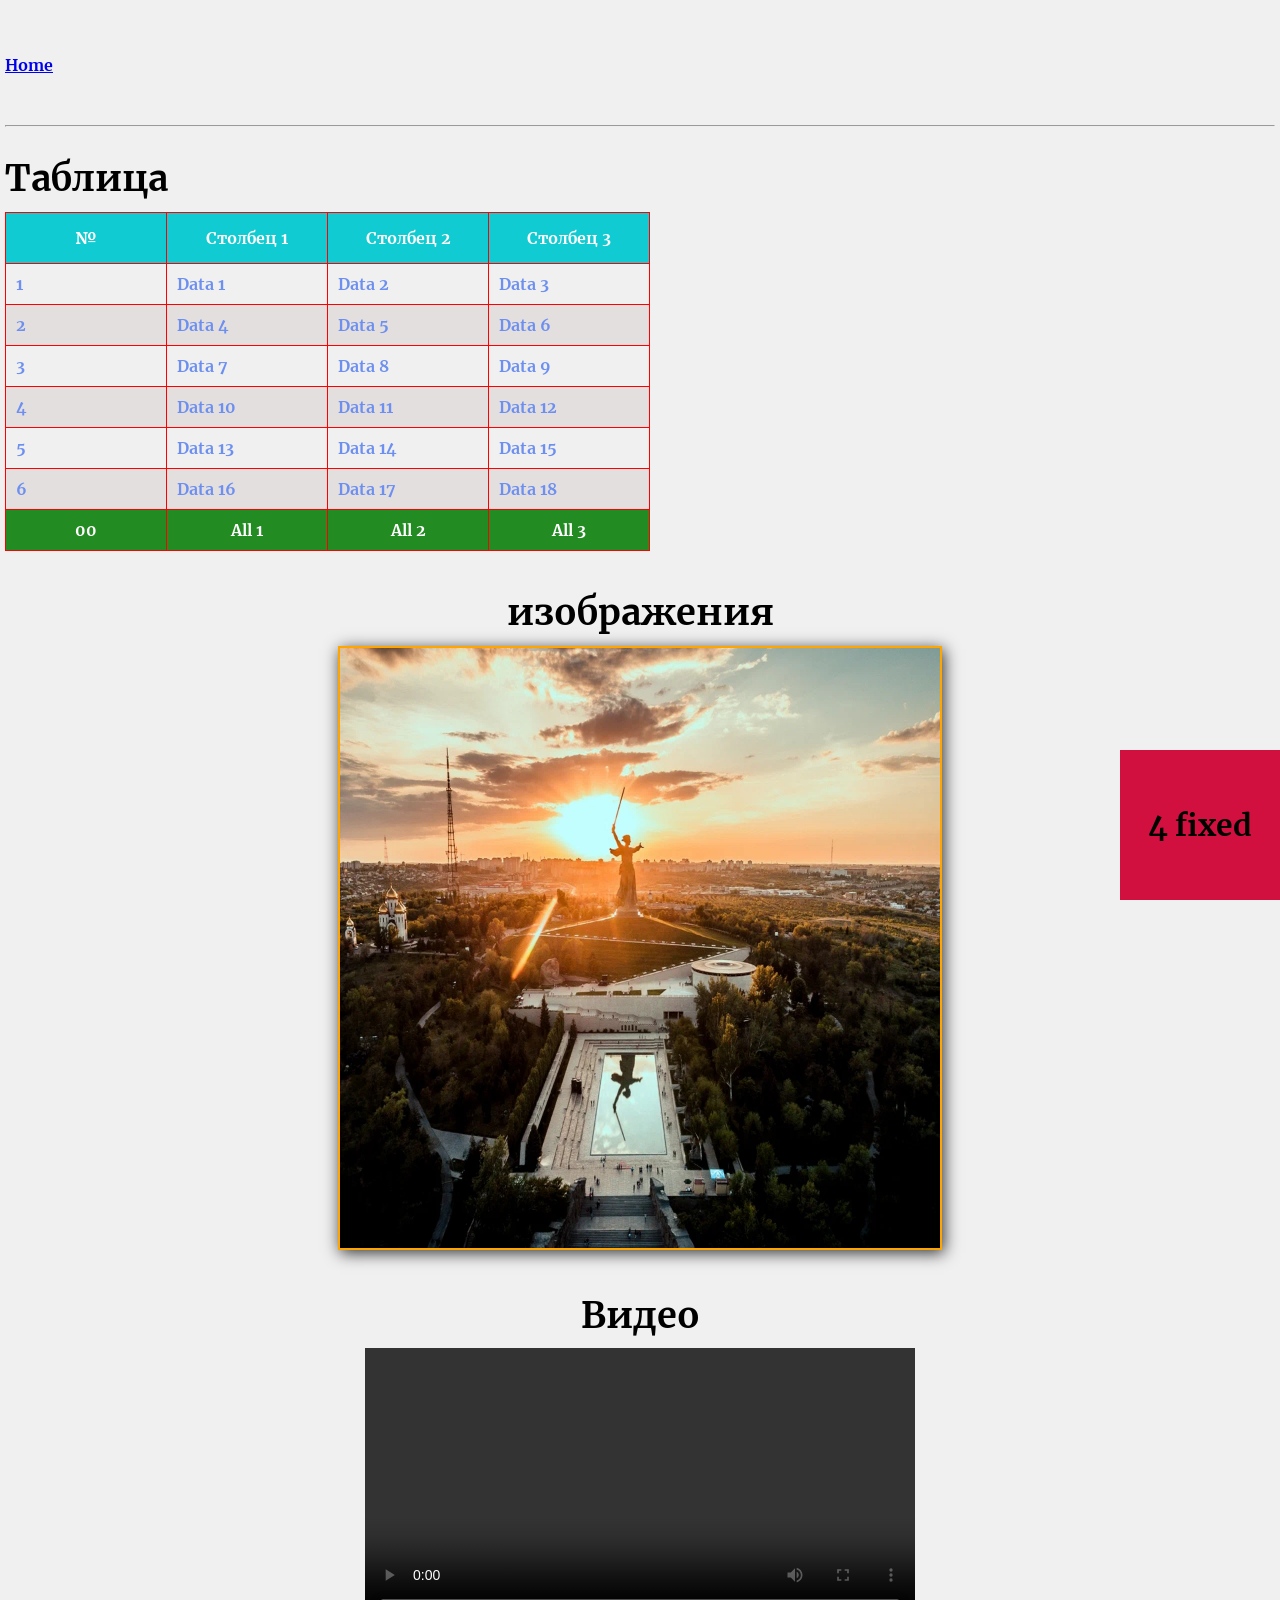
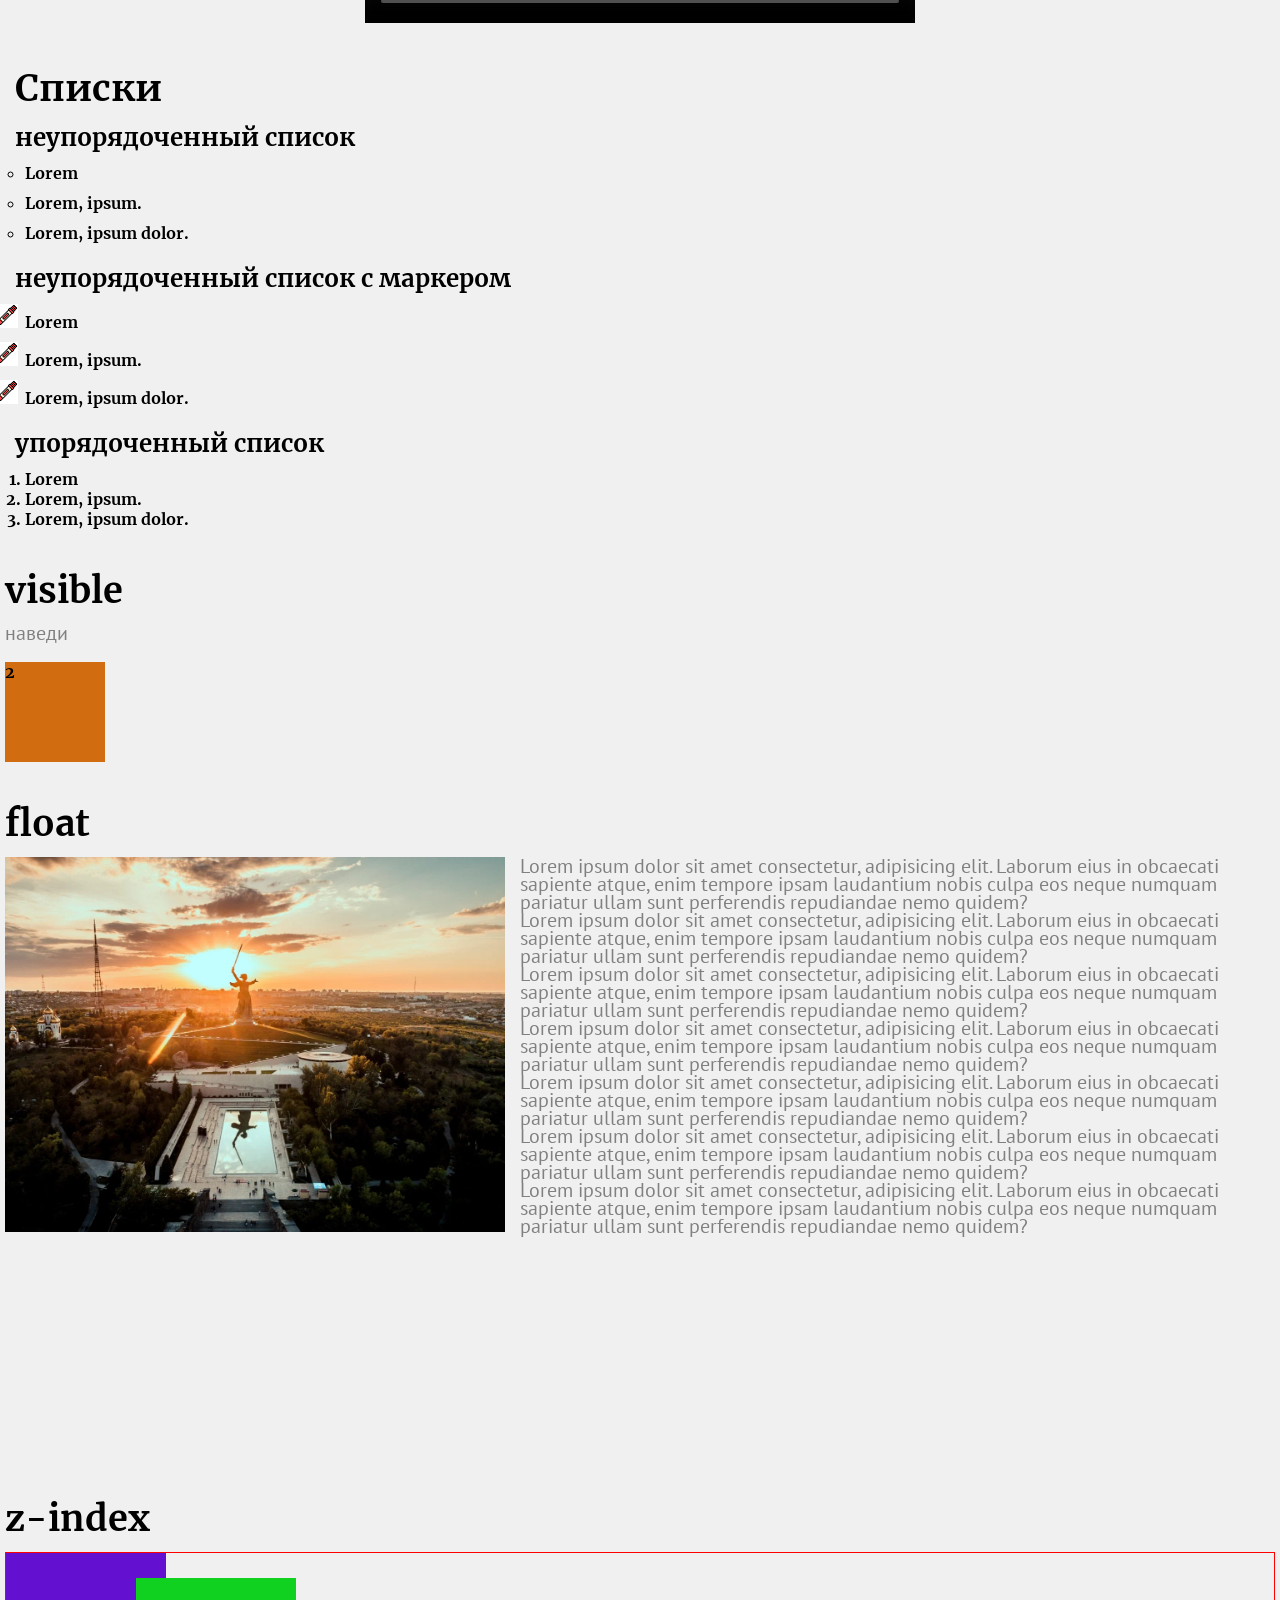
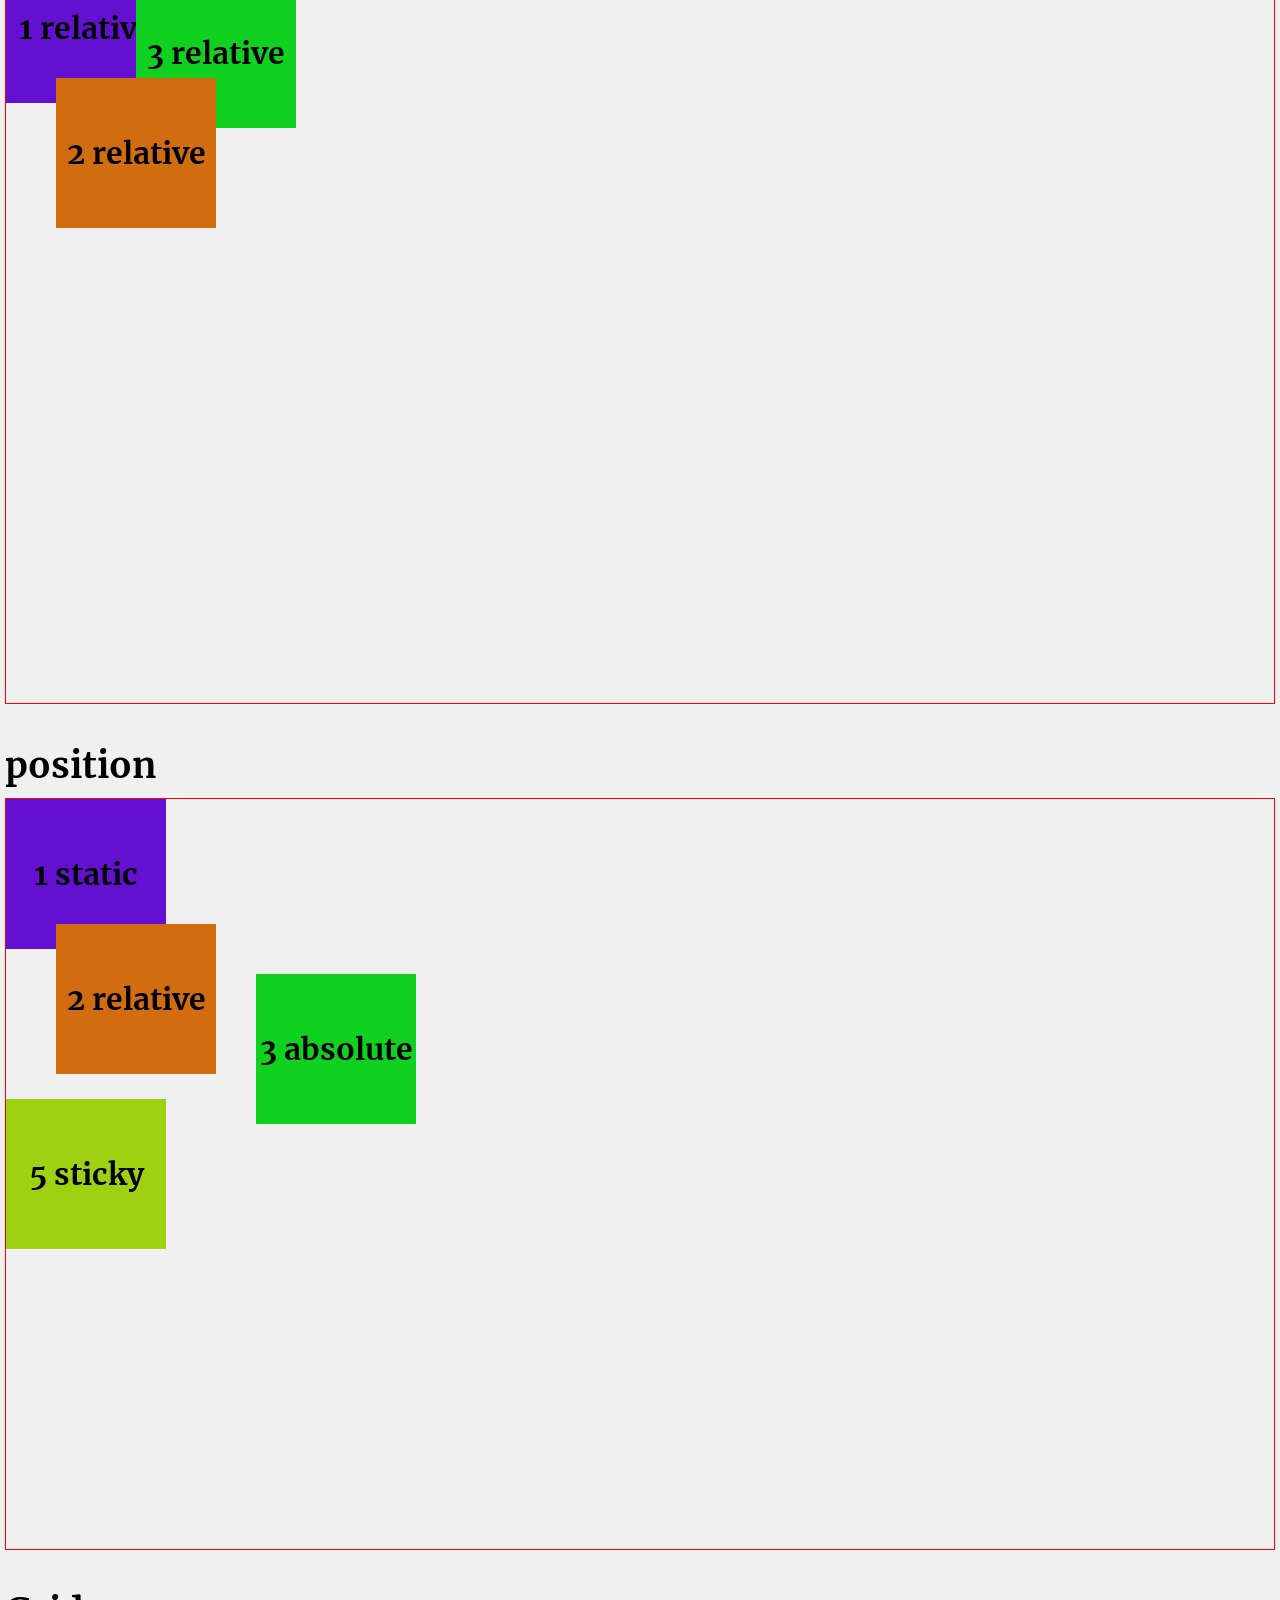
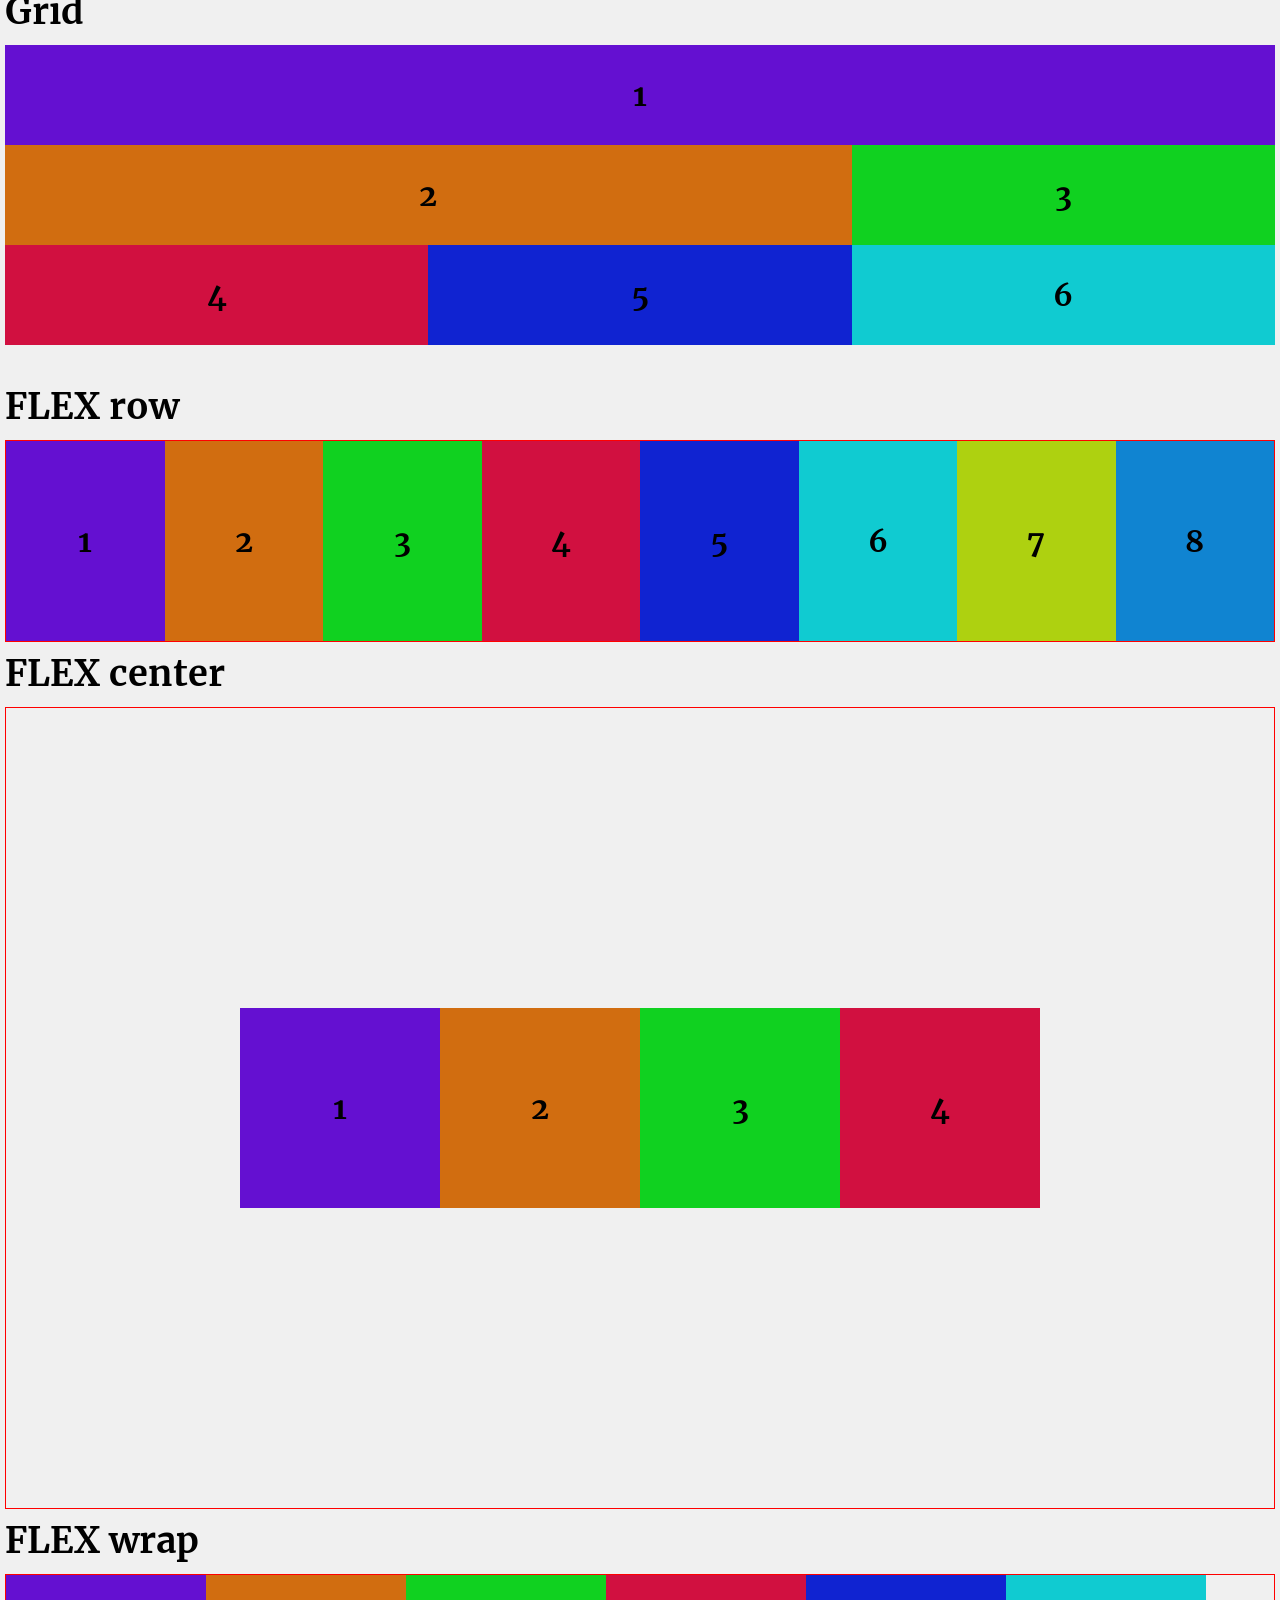
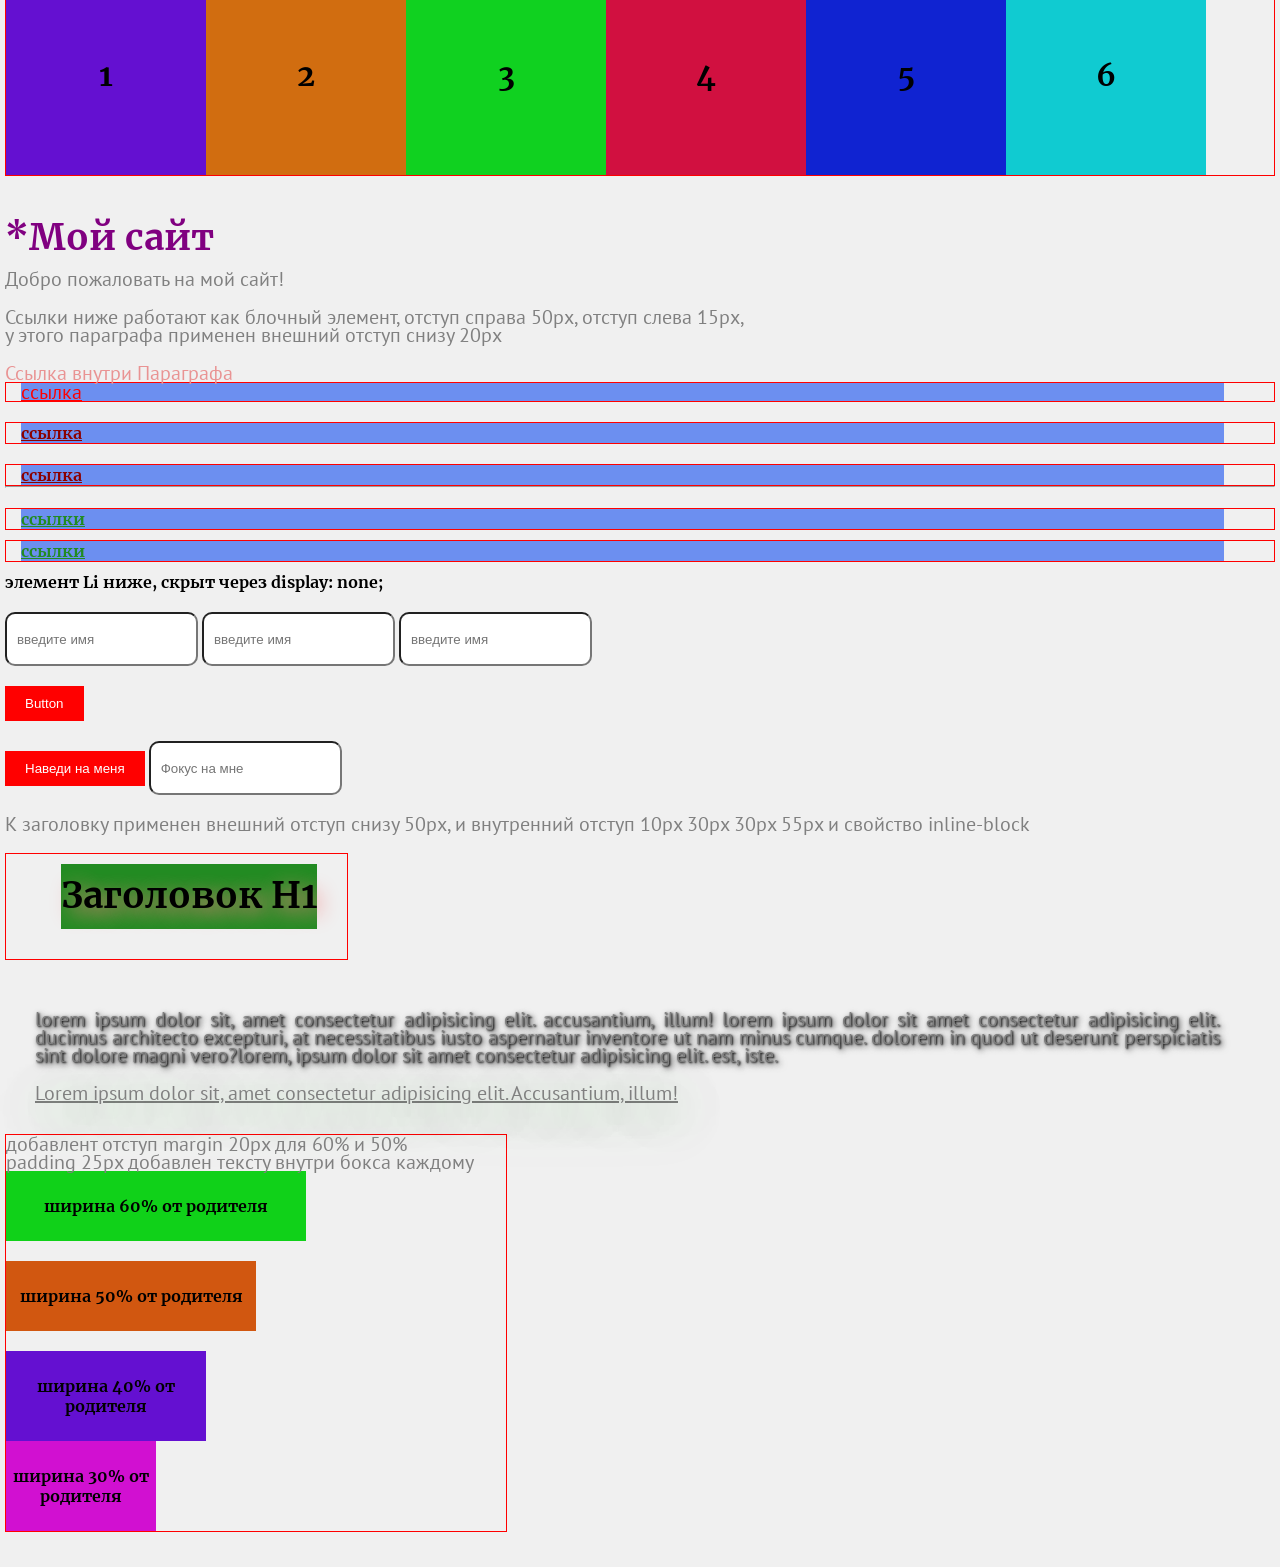
==== css.html @ 650fd2a6 "lesson30" ====
<!DOCTYPE html>
<html lang="en">

    <head>
        <meta charset="UTF-8">
        <meta name="viewport" content="width=device-width, initial-scale=1.0">
        <link rel="stylesheet" href="/css/style.css">
        <title>Document</title>
        <style>
            @font-face {
                font-family: 'Merriweather';
                src: url("./font/Merriweather-Bold.woff2") format("woff2");
                font-weight: 700;
                font-style: normal;
            }

            @font-face {
                font-family: 'PTSans';
                src: url("./font/PTSans-Regular.woff2") format("woff2");
                font-weight: 400;
                font-style: normal;
            }
        </style>
    </head>

    <body>
        <div class="container">
            <header class="header">
                <div class="container">

                    <nav class="nav">
                        <ul class="nav__list">
                            <li class="nav__item">
                                <a href="index.html" class="nav__link">Home</a>
                            </li>
                        </ul>
                    </nav>
                </div>
            </header>
            <hr>
        </div>

        <main class="main">
            <div class="container">
                <section class="tables">
                    <h1 class="title">Таблица</h1>

                    <table>
                        <thead>
                            <tr>
                                <th>№</th>
                                <th>Столбец 1</th>
                                <th>Столбец 2</th>
                                <th>Столбец 3</th>
                            </tr>
                        </thead>
                        <tbody>
                            <tr>
                                <td>1</td>
                                <td>Data 1</td>
                                <td>Data 2</td>
                                <td>Data 3</td>
                            </tr>
                            <tr>
                                <td>2</td>
                                <td>Data 4</td>
                                <td>Data 5</td>
                                <td>Data 6</td>
                            </tr>
                            <tr>
                                <td>3</td>
                                <td>Data 7</td>
                                <td>Data 8</td>
                                <td>Data 9</td>
                            </tr>
                            <tr>
                                <td>4</td>
                                <td>Data 10</td>
                                <td>Data 11</td>
                                <td>Data 12</td>
                            </tr>
                            <tr>
                                <td>5</td>
                                <td>Data 13</td>
                                <td>Data 14</td>
                                <td>Data 15</td>
                            </tr>
                            <tr>
                                <td>6</td>
                                <td>Data 16</td>
                                <td>Data 17</td>
                                <td>Data 18</td>
                            </tr>
                        </tbody>
                        <tfoot>
                            <td>00</td>
                            <td>All 1</td>
                            <td>All 2</td>
                            <td>All 3</td>
                        </tfoot>
                    </table>
                </section>
                <section class="images">
                    <h1 class="title">изображения</h1>
                    <img width="600" height="600" src="./img/img.webp" alt="">
                </section>
                <section class="videos">
                    <h1 class="title">Видео</h1>
                    <video width="550" src="./video/video.mp4" controls></video>
                </section>
                <section class="list">
                    <h1 class="title">Списки</h1>
                    <h2>неупорядоченный список</h2>
                    <ul class="list mb20">
                        <li class="list__item">Lorem</li>
                        <li class="list__item">Lorem, ipsum.</li>
                        <li class="list__item">Lorem, ipsum dolor.</li>
                    </ul>
                    <h2>неупорядоченный список с маркером</h2>
                    <ul class="list list__img mb20">
                        <li class="list__item">Lorem</li>
                        <li class="list__item">Lorem, ipsum.</li>
                        <li class="list__item">Lorem, ipsum dolor.</li>
                    </ul>
                    <h2>упорядоченный список</h2>
                    <ol class="list-num">
                        <li class="list-num__item">Lorem</li>
                        <li class="list-num__item">Lorem, ipsum.</li>
                        <li class="list-num__item">Lorem, ipsum dolor.</li>
                    </ol>
                </section>
                <section class="disp">
                    <h1 class="title">visible</h1>
                    <div class="display">
                        <div class="display__hov">
                            <p class="display__p mb20">наведи</p>
                            <div class="display-box display-box1">1</div>
                            <div class="display-box display-box2">2</div>
                            <div class="display-box display-box3">3</div>
                        </div>
                    </div>
                </section>
                <section class="float">
                    <h1 class="title">float</h1>
                    <div class="poem">
                        <img class="poem__img" width="500" src="./img/img.webp" alt="">
                        <p class="poem__text1">Lorem ipsum dolor sit amet consectetur, adipisicing elit. Laborum eius in
                            obcaecati sapiente atque, enim tempore ipsam laudantium nobis culpa eos neque numquam
                            pariatur ullam sunt perferendis repudiandae nemo quidem?</p>
                        <p class="poem__text1">Lorem ipsum dolor sit amet consectetur, adipisicing elit. Laborum eius in
                            obcaecati sapiente atque, enim tempore ipsam laudantium nobis culpa eos neque numquam
                            pariatur ullam sunt perferendis repudiandae nemo quidem?</p>
                        <p class="poem__text1">Lorem ipsum dolor sit amet consectetur, adipisicing elit. Laborum eius in
                            obcaecati sapiente atque, enim tempore ipsam laudantium nobis culpa eos neque numquam
                            pariatur ullam sunt perferendis repudiandae nemo quidem?</p>
                        <p class="poem__text1">Lorem ipsum dolor sit amet consectetur, adipisicing elit. Laborum eius in
                            obcaecati sapiente atque, enim tempore ipsam laudantium nobis culpa eos neque numquam
                            pariatur ullam sunt perferendis repudiandae nemo quidem?</p>
                        <p class="poem__text1">Lorem ipsum dolor sit amet consectetur, adipisicing elit. Laborum eius in
                            obcaecati sapiente atque, enim tempore ipsam laudantium nobis culpa eos neque numquam
                            pariatur ullam sunt perferendis repudiandae nemo quidem?</p>
                        <p class="poem__text1">Lorem ipsum dolor sit amet consectetur, adipisicing elit. Laborum eius in
                            obcaecati sapiente atque, enim tempore ipsam laudantium nobis culpa eos neque numquam
                            pariatur ullam sunt perferendis repudiandae nemo quidem?</p>
                        <p class="poem__text1">Lorem ipsum dolor sit amet consectetur, adipisicing elit. Laborum eius in
                            obcaecati sapiente atque, enim tempore ipsam laudantium nobis culpa eos neque numquam
                            pariatur ullam sunt perferendis repudiandae nemo quidem?</p>
                    </div>
                </section>
                <section class="z-index">
                    <h1 class="title">z-index</h1>
                    <div class="positions">
                        <div class="position-box z-index-box1">1 relative</div>
                        <div class="position-box z-index-box2">2 relative</div>
                        <div class="position-box z-index-box3">3 relative</div>
                    </div>
                </section>
                <section class="position">
                    <h1 class="title">position</h1>
                    <div class="positions">
                        <div class="position-box position-box1">1 static</div>
                        <div class="position-box position-box2">2 relative</div>
                        <div class="position-box position-box3">3 absolute</div>
                        <div class="position-box position-box4">4 fixed</div>
                        <div class="position-box position-box5">5 sticky</div>
                    </div>
                </section>
                <section class="grid">
                    <h1 class="title">Grid</h1>
                    <div class="grid-container">
                        <div class="grid-box grid-box1">1</div>
                        <div class="grid-box grid-box2">2</div>
                        <div class="grid-box grid-box3">3</div>
                        <div class="grid-box grid-box4">4</div>
                        <div class="grid-box grid-box5">5</div>
                        <div class="grid-box grid-box6">6</div>
                    </div>
                </section>
                <section class="flex">
                    <h1 class="title">FLEX row</h1>
                    <div class="flex-boxes flex-row">
                        <div class="flex-box flex-box1">1</div>
                        <div class="flex-box flex-box2">2</div>
                        <div class="flex-box flex-box3">3</div>
                        <div class="flex-box flex-box4">4</div>
                        <div class="flex-box flex-box5">5</div>
                        <div class="flex-box flex-box6">6</div>
                        <div class="flex-box flex-box7">7</div>
                        <div class="flex-box flex-box8">8</div>
                    </div>
                    <h1 class="title">FLEX center</h1>
                    <div class="flex-boxes flex-center">
                        <div class="flex-box flex-box1">1</div>
                        <div class="flex-box flex-box2">2</div>
                        <div class="flex-box flex-box3">3</div>
                        <div class="flex-box flex-box4">4</div>
                    </div>
                    <h1 class="title">FLEX wrap</h1>
                    <div class="flex-boxes flex-wrap">
                        <div class="flex-box flex-box1">1</div>
                        <div class="flex-box flex-box2">2</div>
                        <div class="flex-box flex-box3">3</div>
                        <div class="flex-box flex-box4">4</div>
                        <div class="flex-box flex-box5">5</div>
                        <div class="flex-box flex-box6">6</div>
                    </div>
                </section>
                <section class="lesson-css mb20">
                    <h1 id="title">Мой сайт</h1>
                    <p class="mb20">Добро пожаловать на мой сайт!</p>
                    <p class="mb20">Ссылки ниже работают как блочный элемент, отступ справа 50px, отступ слева 15px,
                        <br>у этого параграфа применен внешний отступ снизу 20px
                    </p>
                    <p id="graf" class="paragraf mb20">Ссылка внутри Параграфа <a href="#"
                            class="lesson-css__link">ссылка</a></p>
                    <a href="#" class="lesson-css__link">ссылка</a><br>
                    <a href="#" class="lesson-css__link">ссылка</a>
                    <hr>
                    <ul class="lesson-css__list mb20">
                        <li class="lesson-css__item"><a href="#" class="lesson-css__link">ссылки</a></li>
                        <li class="lesson-css__item"><a href="#" class="lesson-css__link">ссылки</a></li>
                        <li>элемент Li ниже, скрыт через display: none;</li>
                        <li class="lesson-css__item none"><a href="#" class="lesson-css__link ">ссылки</a></li>
                    </ul>
                    <input class="lesson-css__input" type="text" placeholder="введите имя">
                    <input class="lesson-css__input" type="text" placeholder="введите имя">
                    <input class="lesson-css__input mb20" type="text" placeholder="введите имя"><br>
                    <button class="button">Button</button>
                </section>
                <section class="mb20">
                    <button class="button">Наведи на меня</button>
                    <input type="text" class="input-text" placeholder="Фокус на мне">
                </section>
                <section class="font">
                    <p class="mb20">К заголовку применен внешний отступ снизу 50px, и внутренний отступ 10px 30px 30px
                        55px и свойство inline-block</p>
                    <h1 class="h1-padding">Заголовок H1</h1>
                    <p class="p-padding mb20">Lorem ipsum dolor sit, amet consectetur adipisicing elit. Accusantium,
                        illum! Lorem ipsum dolor sit amet consectetur adipisicing elit. Ducimus architecto excepturi, at
                        necessitatibus iusto aspernatur inventore ut nam minus cumque. Dolorem in quod ut deserunt
                        perspiciatis sint dolore magni vero?Lorem, ipsum dolor sit amet consectetur adipisicing elit.
                        Est, iste.</p>
                    <p class="p-padding under">Lorem ipsum dolor sit, amet consectetur adipisicing elit. Accusantium,
                        illum!</p>
                </section>
                <section class="box-block">
                    <div class="block">
                        <p>добавлент отступ margin 20px для 60% и 50%</p>
                        <p>padding 25px добавлен тексту внутри бокса каждому</p>
                        <div class="box box1 mb20">ширина 60% от родителя</div>
                        <div class="box box2 mb20">ширина 50% от родителя</div>
                        <div class="box box3">ширина 40% от родителя</div>
                        <div class="box box4">ширина 30% от родителя</div>
                    </div>
                </section>
            </div>
        </main>
    </body>

</html>
---- css/style.css ----
:root {
  --font-family: "Merriweather", sans-serif;
  --second-family: "PTSans", sans-serif;
}

#graf {
  color: #e99393;
}

* {
  padding: 0px;
  margin: 0px;
}

body {
  font-family: var(--font-family);
  padding: 5px;
  background-color: #f0f0f0;
  color: #000;
}

.container {
  max-width: 1400px;
  margin: auto;
}

.mb20 {
  margin-bottom: 20px;
}

.none {
  display: none;
}

.header,
.footer {
  padding-top: 50px;
  padding-bottom: 50px;
}

section {
  margin-bottom: 30px;
}

h2 {
  margin-bottom: 10px;
}

h3 {
  margin-bottom: 5px;
}

ul li + li {
  padding-top: 10px;
}

.form__title {
  text-align: center;
}

label {
  display: block;
  margin-bottom: 20px;
}

.btn {
  padding: 10px;
}

.check {
  display: flex;
  align-items: center;
  gap: 10px;
}

input {
  height: 30px;
}

hr {
  margin-bottom: 20px;
}

.forms {
  width: 400px;
  display: flex;
  flex-direction: column;
  gap: 10px;
}
.forms__fieldset {
  padding: 15px;
}
.forms__fieldset input,
.forms__fieldset textarea {
  width: 100%;
}
.forms__fieldset label {
  margin-bottom: 0;
}

th {
  width: 130px;
}

td {
  padding: 5px;
}

.opisanie {
  width: 250px;
}

.lesson-css__link {
  color: #8b0000;
}

#title {
  font-size: 36px;
  color: purple;
}

.lesson-css ul a {
  color: #228b22;
}

.lesson-css p a {
  color: #ff0000;
}

p {
  color: gray;
  font-family: var(--second-family);
  font-size: 20px;
  font-weight: 500;
  line-height: 0.9;
}

h1 {
  font-size: 36px;
  line-height: 1.8;
}

.paragraf {
  color: green;
}

.lesson-css a:hover {
  color: #add8e6;
  cursor: progress;
}

#title::before {
  content: "*";
}

input {
  border-width: 2px;
  border-radius: 10px;
  padding: 10px;
}

input:focus {
  outline-color: transparent;
  border: 2px solid green;
}

.button {
  padding: 10px 20px;
  border: none;
  background-color: red;
  color: white;
  cursor: pointer;
}

.button:hover {
  background-color: #add8e6;
}

.button:active {
  background-color: #00008b;
  transform: scale(0.98);
  color: red;
}

.p-padding {
  display: inline-block;
  padding-left: 30px;
  padding-right: 55px;
}

.h1-padding {
  display: inline-block;
  background-color: #228b22;
  background-clip: content-box;
  border: 1px solid red;
  padding: 10px 30px 30px 55px;
  margin-bottom: 50px;
  text-align: center;
  text-shadow: 5px 6px 20px lightcoral;
}

.h1-padding + .p-padding {
  text-align: justify;
  text-transform: lowercase;
  text-shadow: 1px 1px 2px #000, 2px 2px 5px #555, 3px 3px 7px #777;
}

.under {
  text-decoration: underline;
  text-shadow: 5px 9px 50px rgba(16, 209, 25, 0.5);
}

.lesson-css__link {
  display: block;
  border: 1px solid red;
  padding-left: 15px;
  padding-right: 50px;
  background-color: #6c8ff0;
  background-clip: content-box;
}

.block {
  width: 500px;
  border: 1px solid red;
}

.box {
  display: block;
  width: 100px;
  height: auto;
  text-align: center;
  padding-top: 25px;
  padding-bottom: 25px;
}

.box1 {
  background-color: #10d119;
  width: 60%;
}

.box2 {
  background-color: #d15710;
  width: 50%;
}

.box3 {
  background-color: #6410d1;
  width: 40%;
}

.box4 {
  background-color: #d110d1;
  width: 30%;
}

.flex-boxes {
  display: flex;
  flex-wrap: wrap;
  border: 1px solid red;
}

.flex-center {
  height: 800px;
  justify-content: center;
  align-items: center;
}

.flex-row {
  flex-wrap: nowrap;
}

.flex-box {
  width: 200px;
  height: 200px;
  display: flex;
  justify-content: center;
  align-items: center;
  font-size: 30px;
}

.flex-box1 {
  background-color: #6410d1;
}

.flex-box2 {
  background-color: #d16d10;
}

.flex-box3 {
  background-color: #10d120;
}

.flex-box4 {
  background-color: #d11040;
}

.flex-box5 {
  background-color: #1023d1;
}

.flex-box6 {
  background-color: #10cbd1;
}

.flex-box7 {
  background-color: #aed110;
}

.flex-box8 {
  background-color: #1084d1;
}

.grid-container {
  display: grid;
  grid-template-columns: [col] repeat(3, auto);
}

.grid-box {
  min-width: 100px;
  height: 100px;
  display: flex;
  justify-content: center;
  align-items: center;
  font-size: 30px;
}

.grid-box1 {
  background-color: #6410d1;
  grid-column: span 3;
}

.grid-box2 {
  background-color: #d16d10;
  grid-column: col 1/3;
}

.grid-box3 {
  background-color: #10d120;
}

.grid-box4 {
  background-color: #d11040;
}

.grid-box5 {
  background-color: #1023d1;
}

.grid-box6 {
  background-color: #10cbd1;
}

.positions {
  position: relative;
  border: 1px solid red;
  height: 750px;
}

.position-box {
  width: 160px;
  height: 150px;
  display: flex;
  justify-content: center;
  align-items: center;
  font-size: 30px;
}

.position-box1 {
  background-color: #6410d1;
}

.position-box2 {
  background-color: #d16d10;
  position: relative;
  top: -25px;
  left: 50px;
}

.position-box3 {
  background-color: #10d120;
  position: absolute;
  top: 175px;
  left: 250px;
}

.position-box4 {
  background-color: #d11040;
  position: fixed;
  bottom: 0;
  right: 0;
}

.position-box5 {
  background-color: #9ed110;
  position: sticky;
  top: 0;
}

.z-index-box1 {
  background-color: #6410d1;
  position: relative;
  z-index: 1;
}

.z-index-box2 {
  background-color: #d16d10;
  position: relative;
  top: -25px;
  left: 50px;
  z-index: 3;
}

.z-index-box3 {
  background-color: #10d120;
  position: relative;
  top: -275px;
  left: 130px;
  z-index: 2;
}

.poem {
  height: 600px;
}

.poem__text1 img {
  float: right;
  padding: 5px;
  margin: 5px;
}

.poem__img {
  float: left;
  padding-right: 15px;
  padding-bottom: 15px;
}

.display-box {
  width: 100px;
  height: 100px;
  display: none;
}

.display-box1 {
  background-color: #6410d1;
  height: 50px;
  text-align: center;
}

.display-box2 {
  background-color: #d16d10;
  display: block;
}

.display-box3 {
  background-color: #10d120;
}

.display__hov:hover .display-box1,
.display__hov:hover .display-box3 {
  display: block;
}

.list {
  list-style: circle;
  padding-left: 10px;
}

.list__img {
  list-style-image: url("/img/marker.png");
}

.list-num {
  margin-left: 10px;
}

.images, .videos {
  text-align: center;
}

.images img {
  border: 2px solid orange;
  box-shadow: 2px 3px 15px rgba(0, 0, 0, 0.8);
}

table, th, td {
  border: 1px solid red;
  border-collapse: collapse;
  color: #6c8ff0;
}

th {
  background-color: #10cbd1;
  color: #fff;
  padding: 15px;
}

td {
  padding: 10px;
}

tr:nth-child(even) {
  background-color: rgb(228, 223, 223);
}

tfoot td {
  background-color: #228b22;
  color: #fff;
  text-align: center;
}/*# sourceMappingURL=style.css.map */
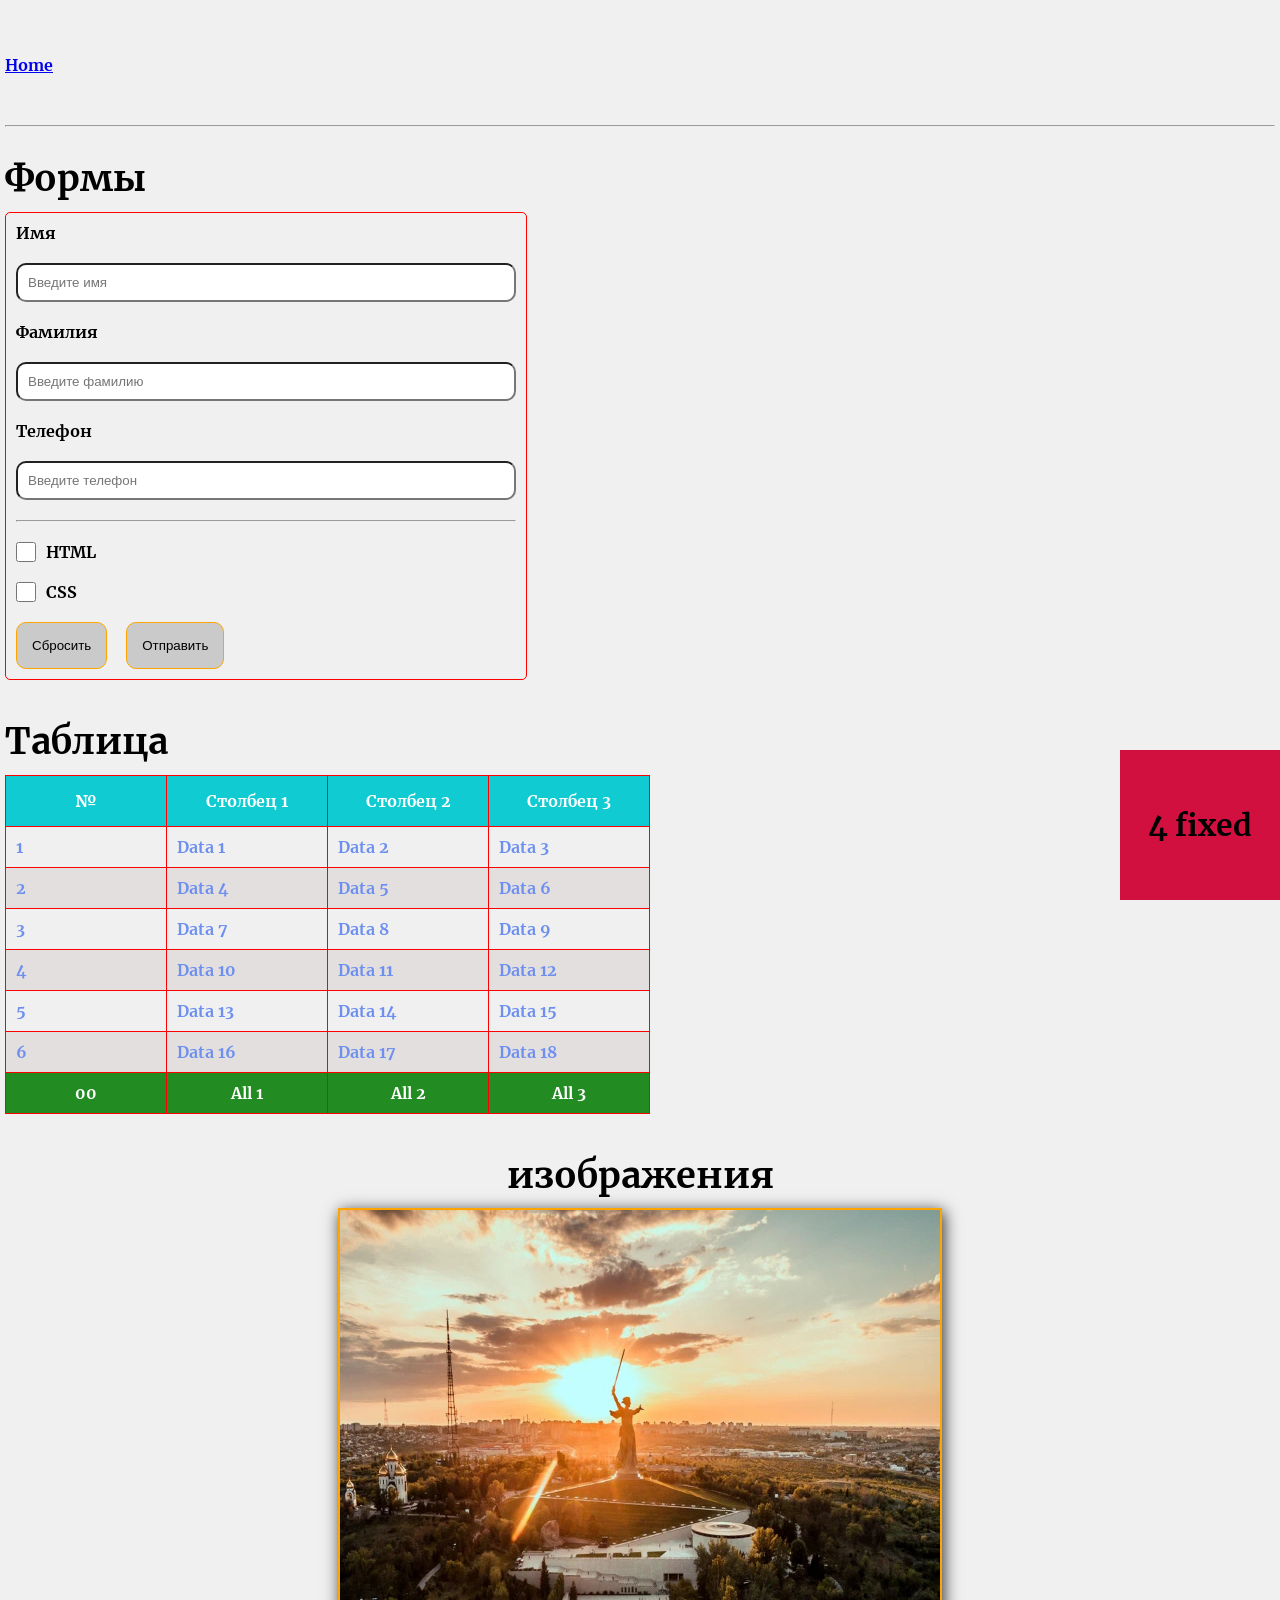
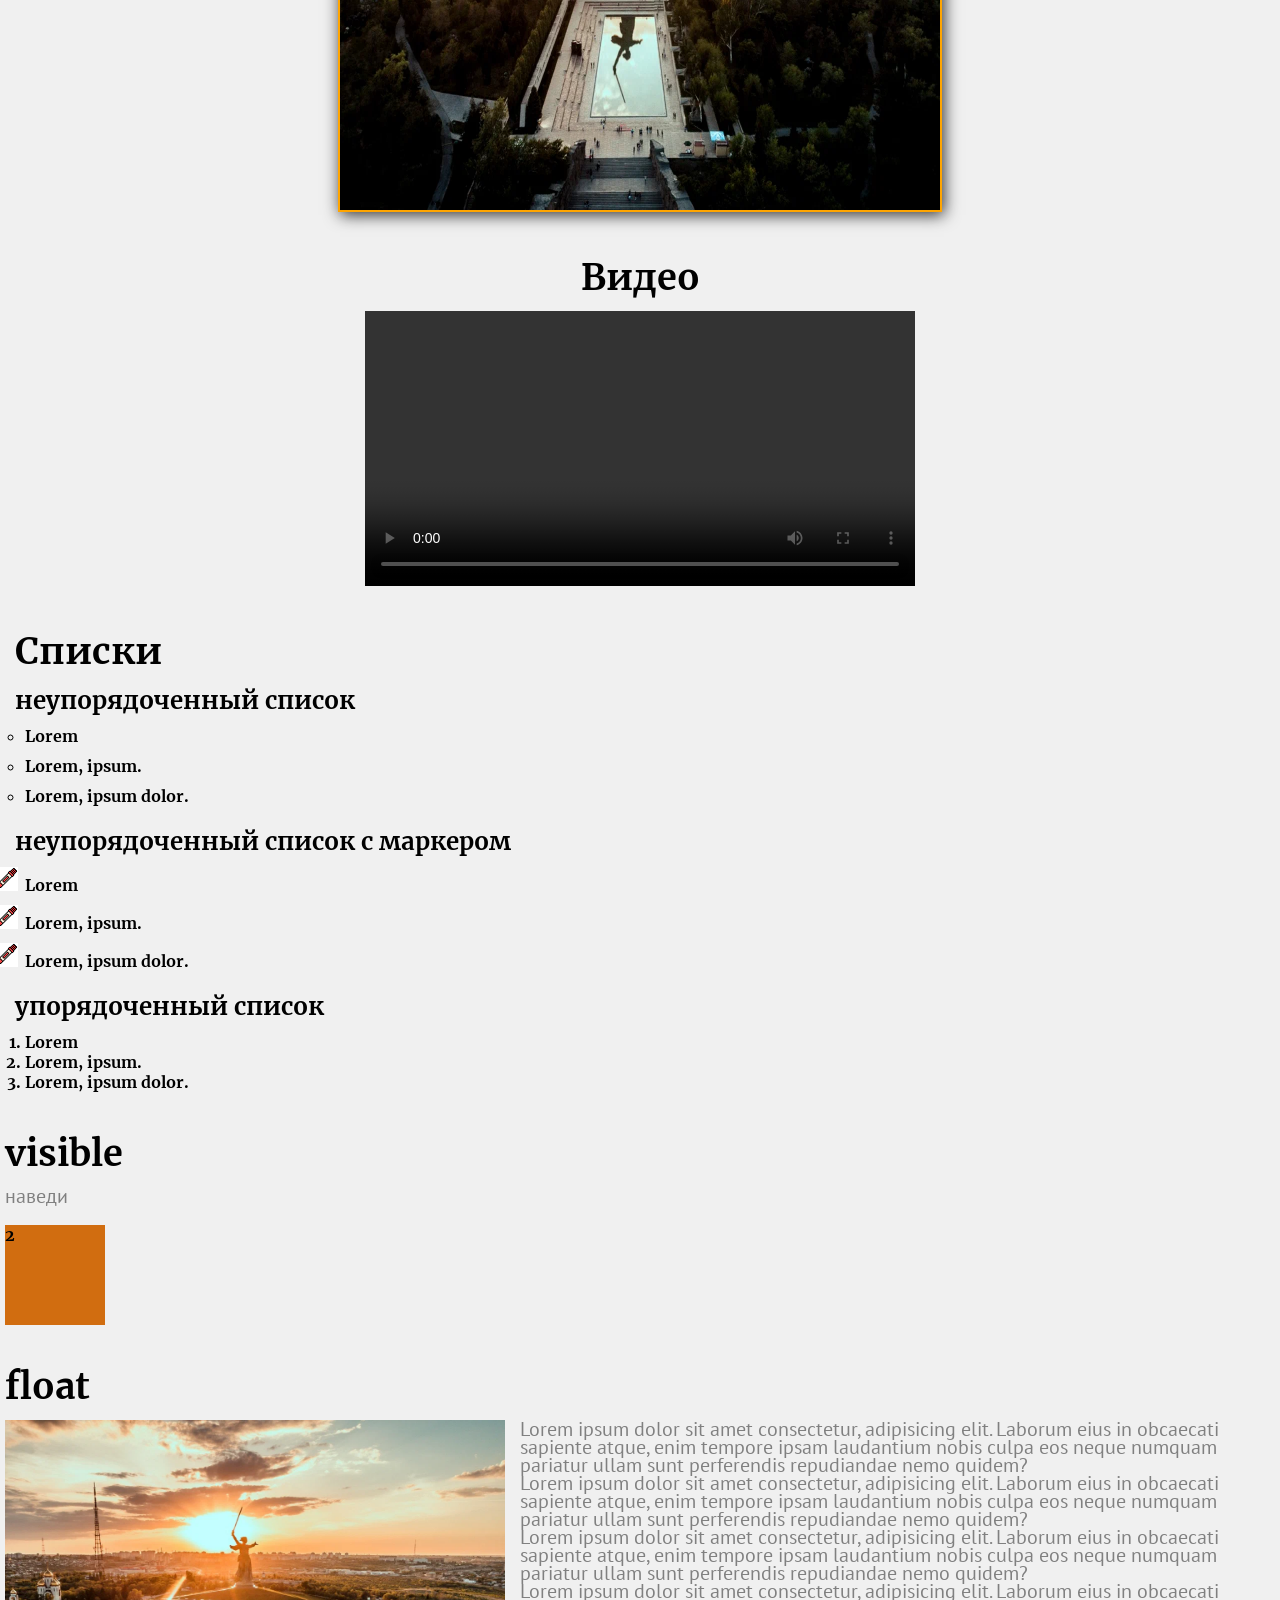
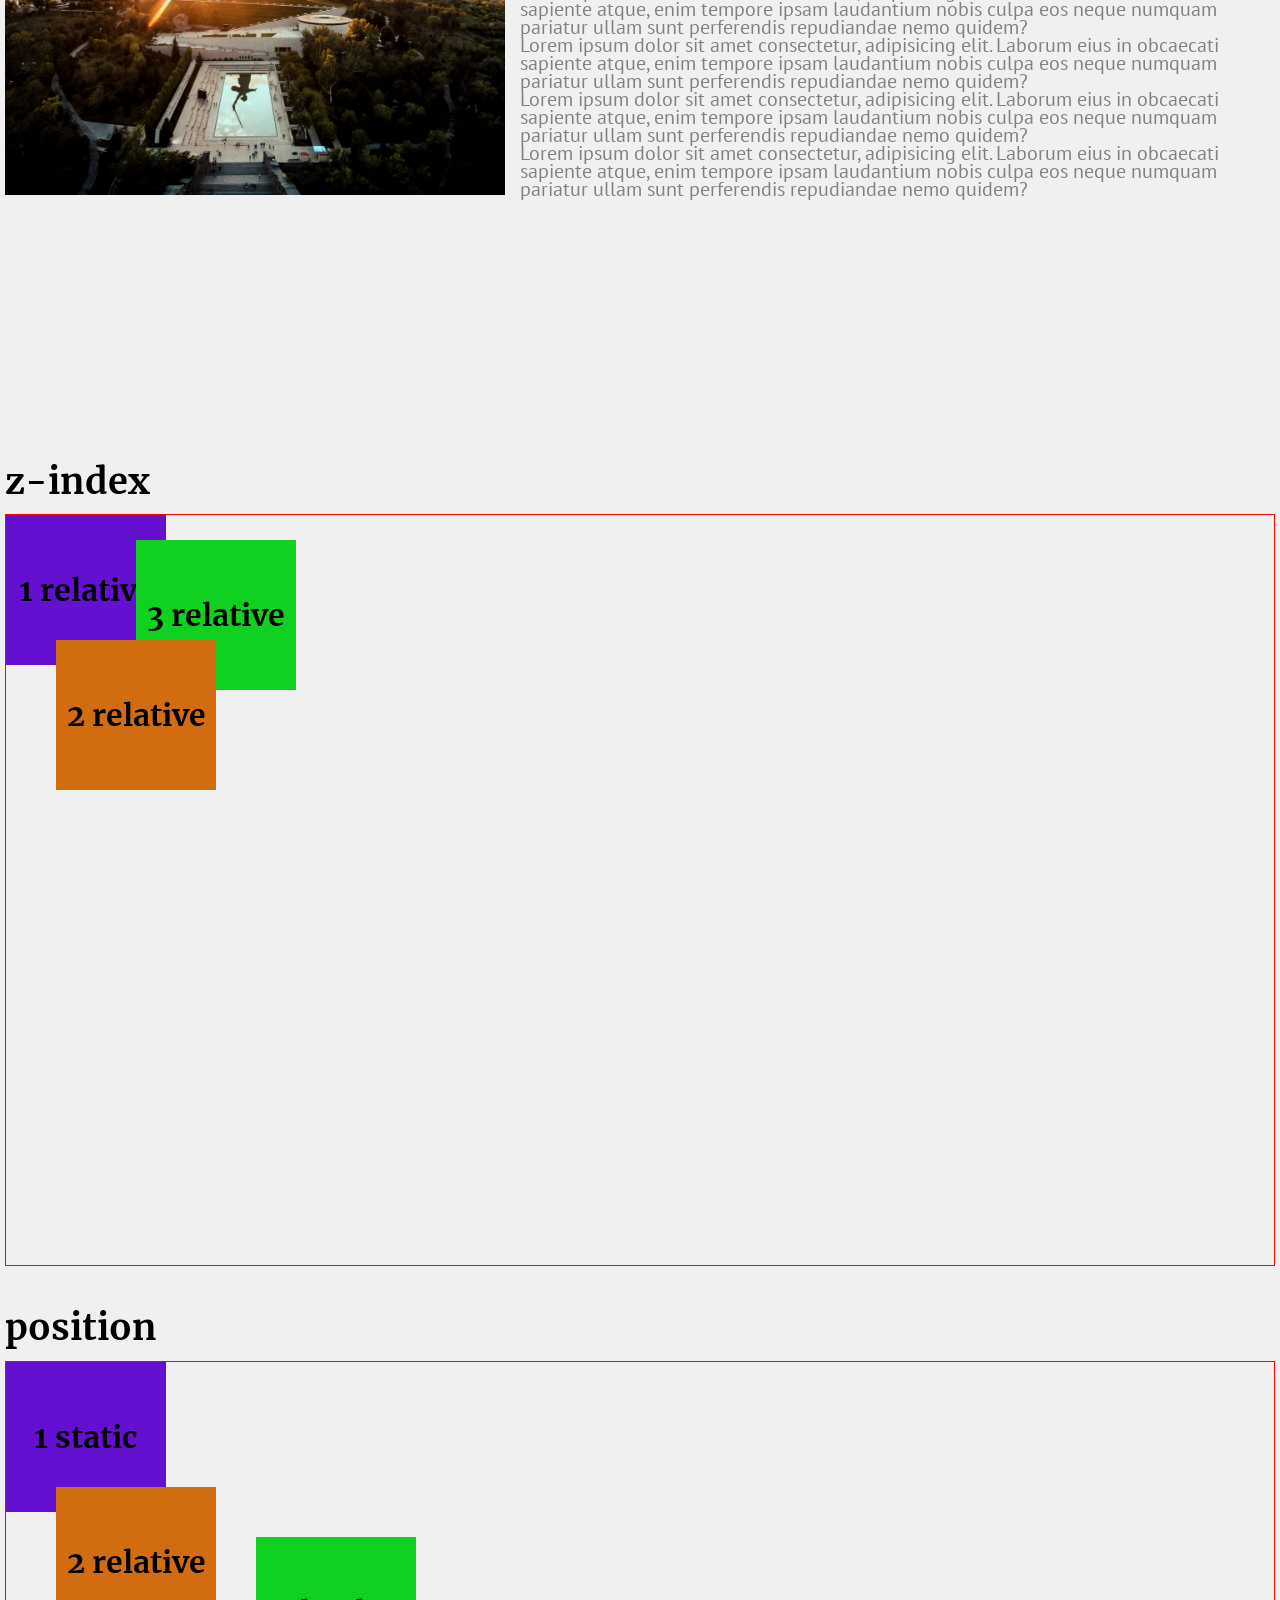
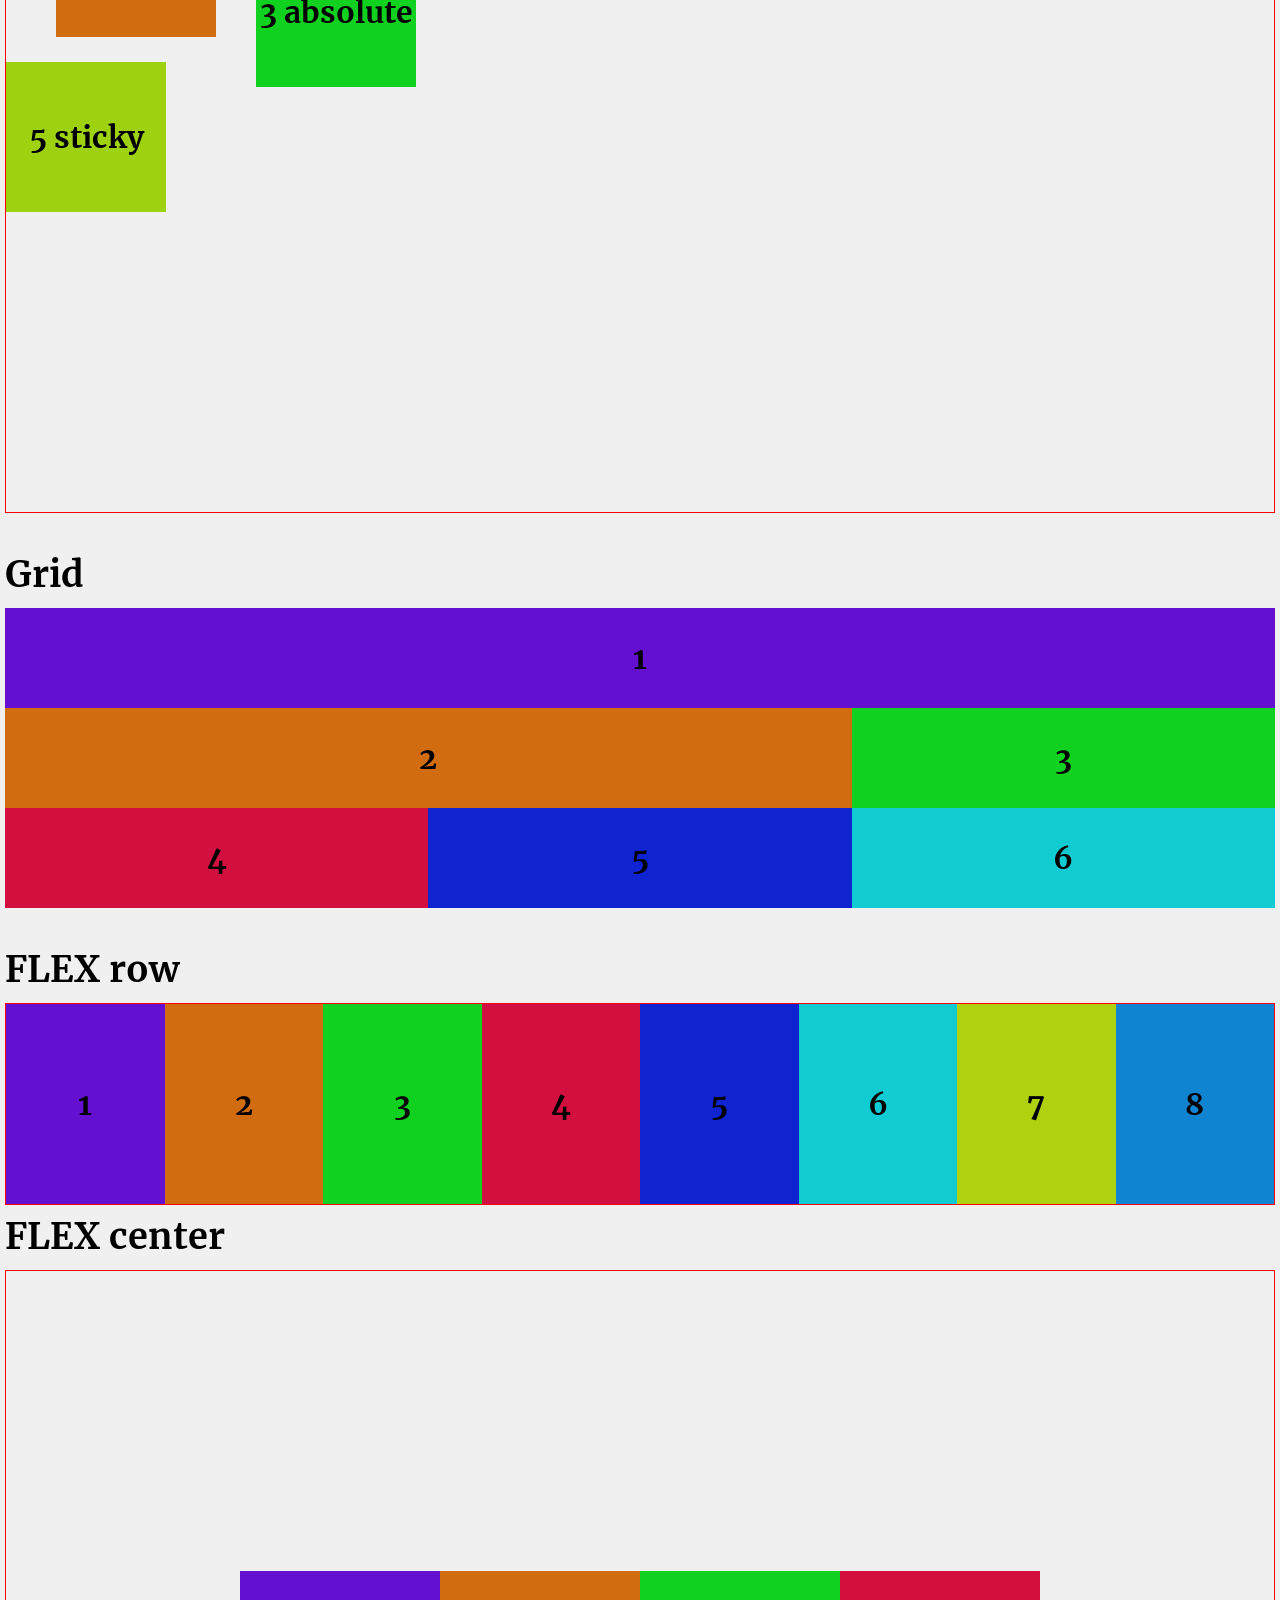
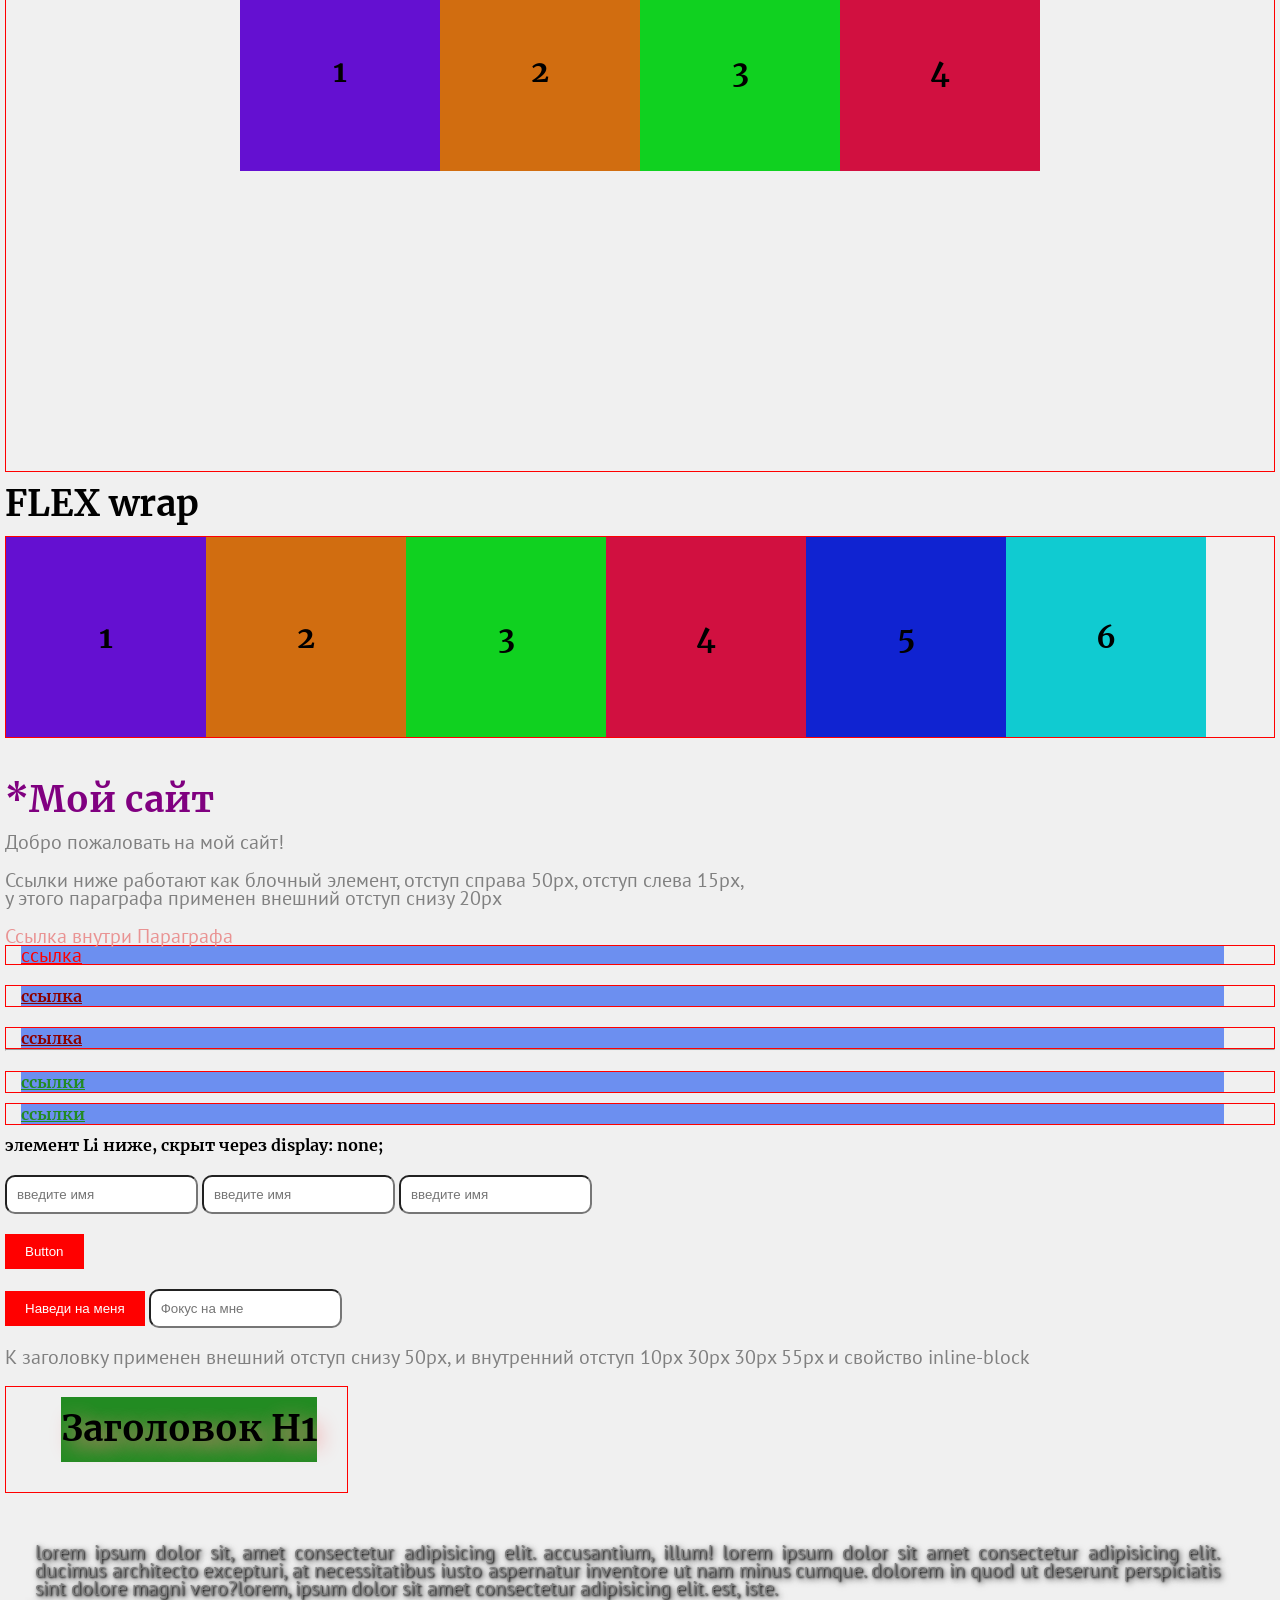
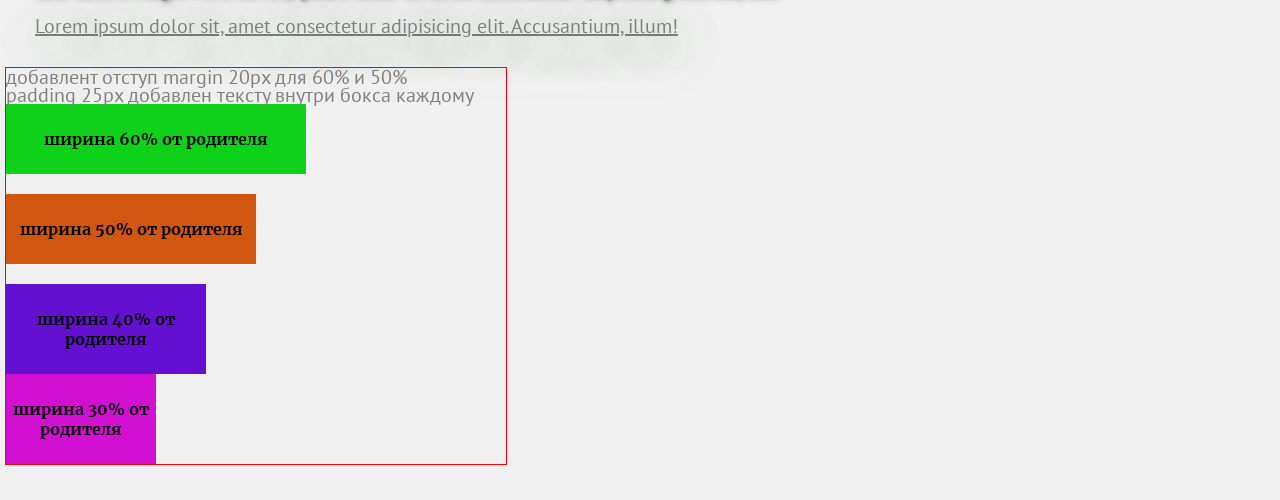
==== commit a3453fd2: "lesson31" ====
--- a/css.html
+++ b/css.html
@@ -42,6 +42,33 @@
 
         <main class="main">
             <div class="container">
+                <section class="forms-type">
+                    <h1 class="title">Формы</h1>
+
+                    <form class="forms-block mb20" action="#">
+                        <label for="name">Имя</label>
+                        <input class="forms-block__int" type="text" name="name" id="" placeholder="Введите имя">
+                        <label for="name">Фамилия</label>
+                        <input class="forms-block__int" type="text" name="surname" id="" placeholder="Введите фамилию">
+                        <label for="name">Телефон</label>
+                        <input class="forms-block__int" type="tel" name="tel" id="" placeholder="Введите телефон">
+                        <hr>
+                        <div class="forms-block__checks">
+                            <label for="skill" class="forms-block__label">
+                                <input class="forms-block__check" type="checkbox" name="skill" id="">
+                                HTML
+                            </label>
+                            <label for="skill" class="forms-block__label">
+                                <input class="forms-block__check" type="checkbox" name="skill" id="">
+                                CSS
+                            </label>
+                        </div>
+                        <div class="forms-block__btns">
+                            <button class="forms-block__btn" type="reset">Сбросить</button>
+                            <button class="forms-block__btn" type="submit">Отправить</button>
+                        </div>
+                    </form>
+                </section>
                 <section class="tables">
                     <h1 class="title">Таблица</h1>
 
--- a/css/style.css
+++ b/css/style.css
@@ -71,10 +71,6 @@
   display: flex;
   align-items: center;
   gap: 10px;
-}
-
-input {
-  height: 30px;
 }
 
 hr {
@@ -506,4 +502,46 @@
   background-color: #228b22;
   color: #fff;
   text-align: center;
+}
+
+.forms-block {
+  display: flex;
+  flex-direction: column;
+  width: 500px;
+  padding: 10px;
+  border: 1px solid red;
+  border-radius: 5px;
+}
+.forms-block__int {
+  margin-bottom: 20px;
+}
+.forms-block__btn {
+  margin-right: 15px;
+}
+.forms-block__btn {
+  display: inline-block;
+  padding: 15px;
+  border-radius: 10px;
+  border: 1px solid orange;
+  background-color: rgb(202, 202, 202);
+  cursor: pointer;
+  transition: all 0.2s ease-in;
+}
+.forms-block__btn:focus {
+  outline: 1px solid green;
+  outline-offset: 2px;
+}
+.forms-block__btn:active {
+  transform: translate(1px, 1px);
+}
+.forms-block__check {
+  margin-right: 10px;
+  width: 20px;
+  height: 20px;
+}
+.forms-block input[type=checkbox]:checked {
+  accent-color: #1084d1;
+}
+.forms-block__label {
+  display: flex;
 }/*# sourceMappingURL=style.css.map */
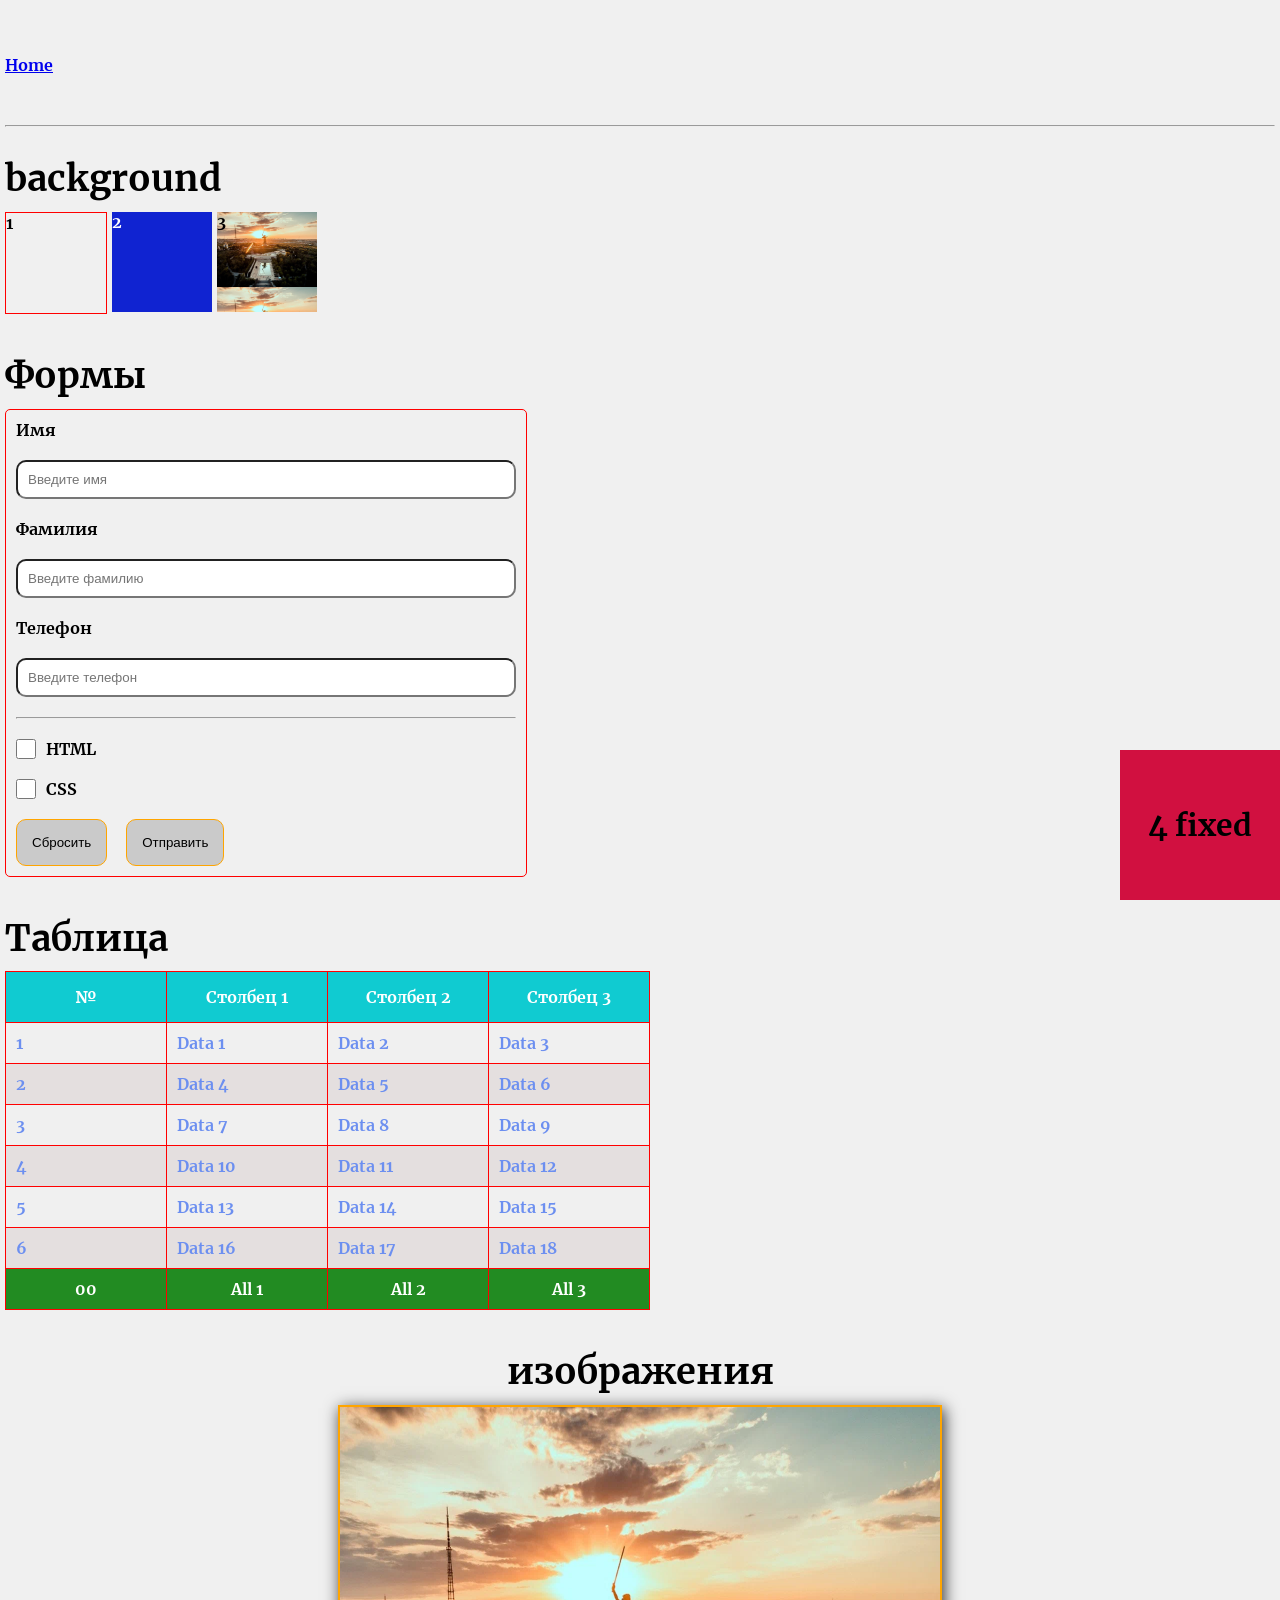
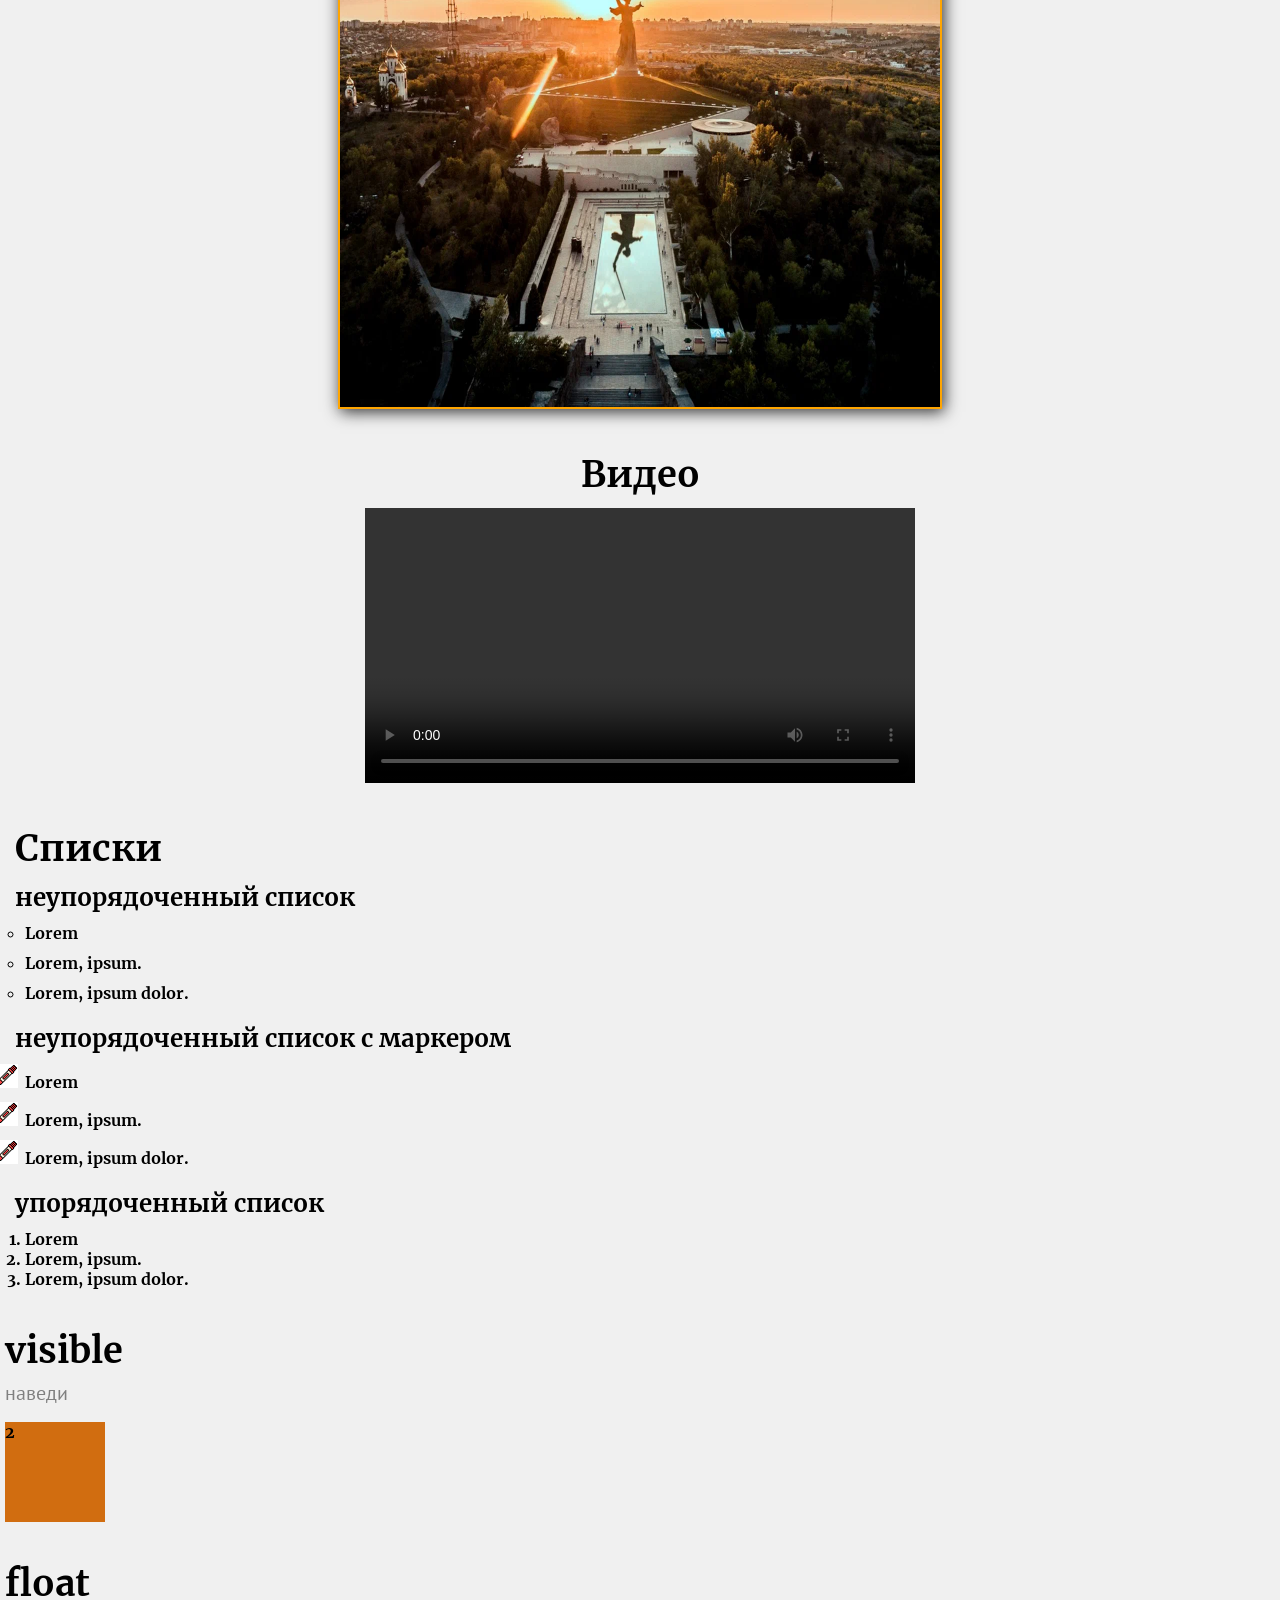
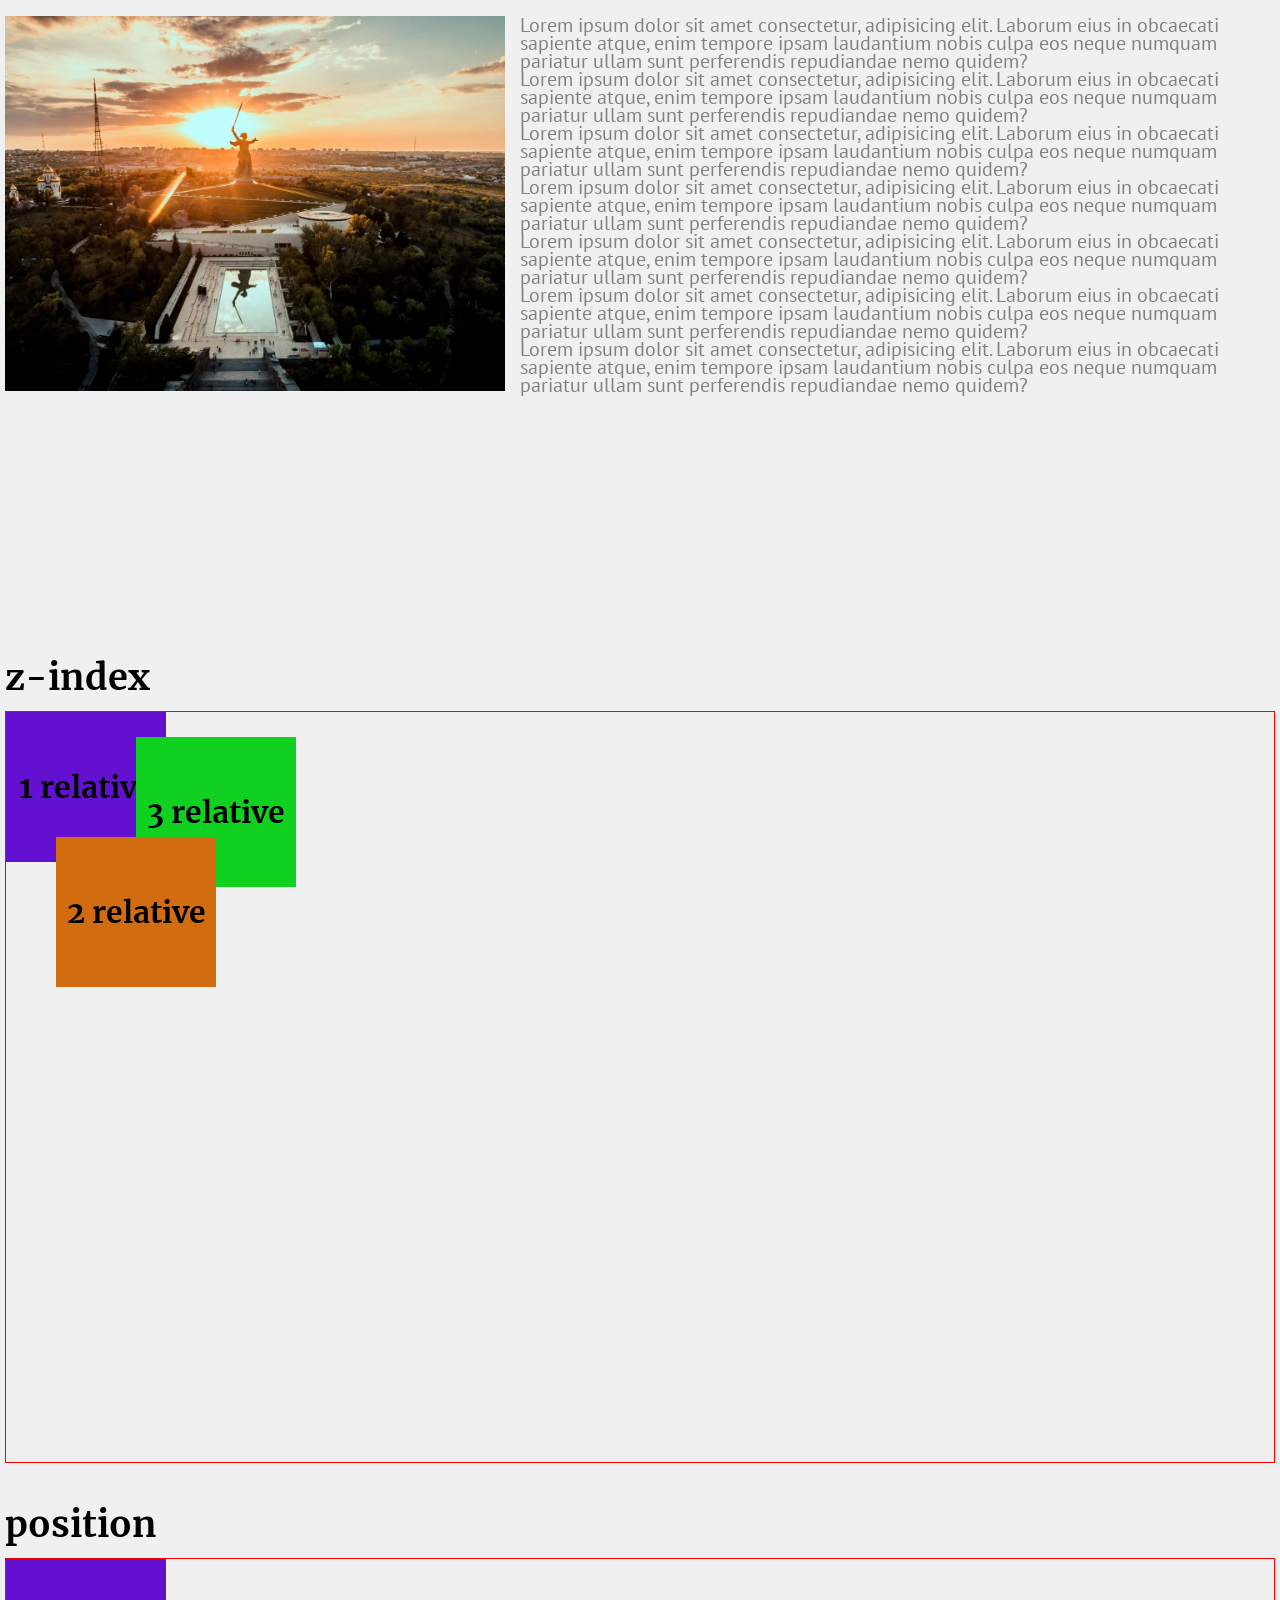
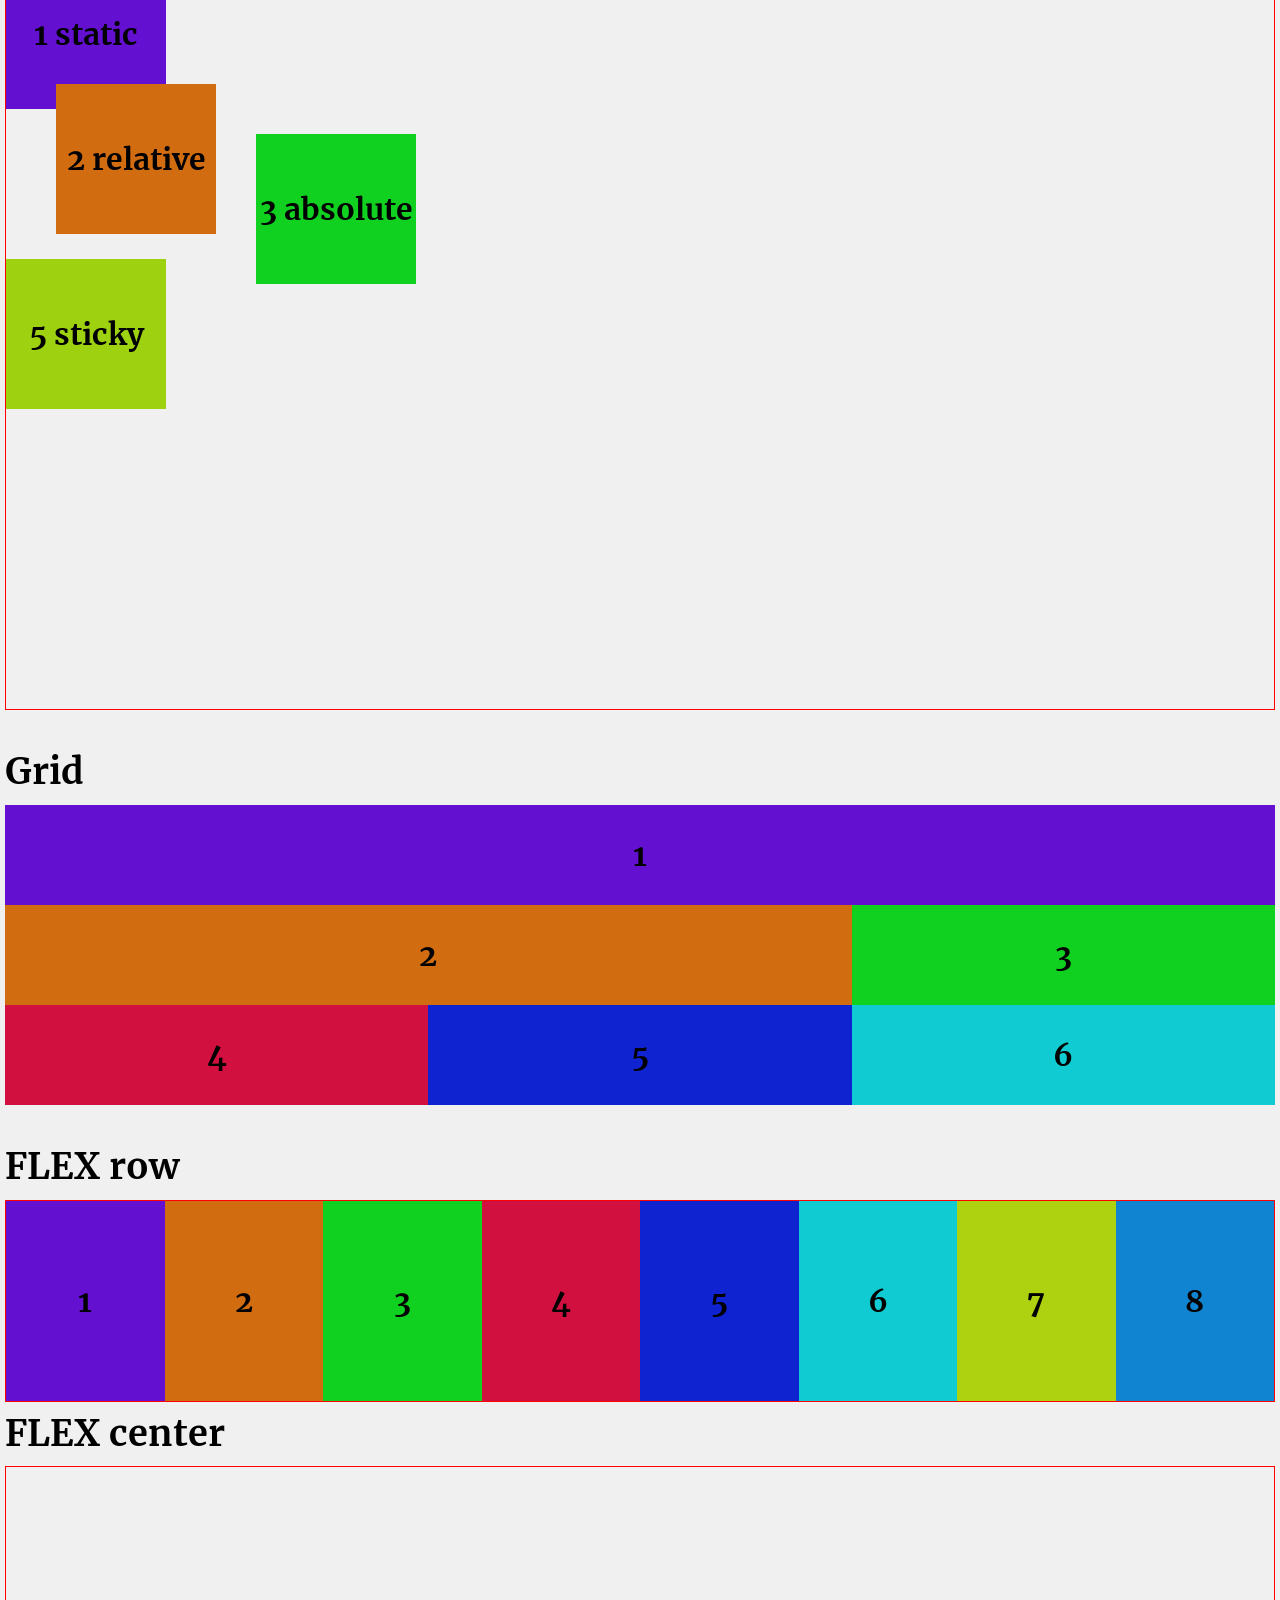
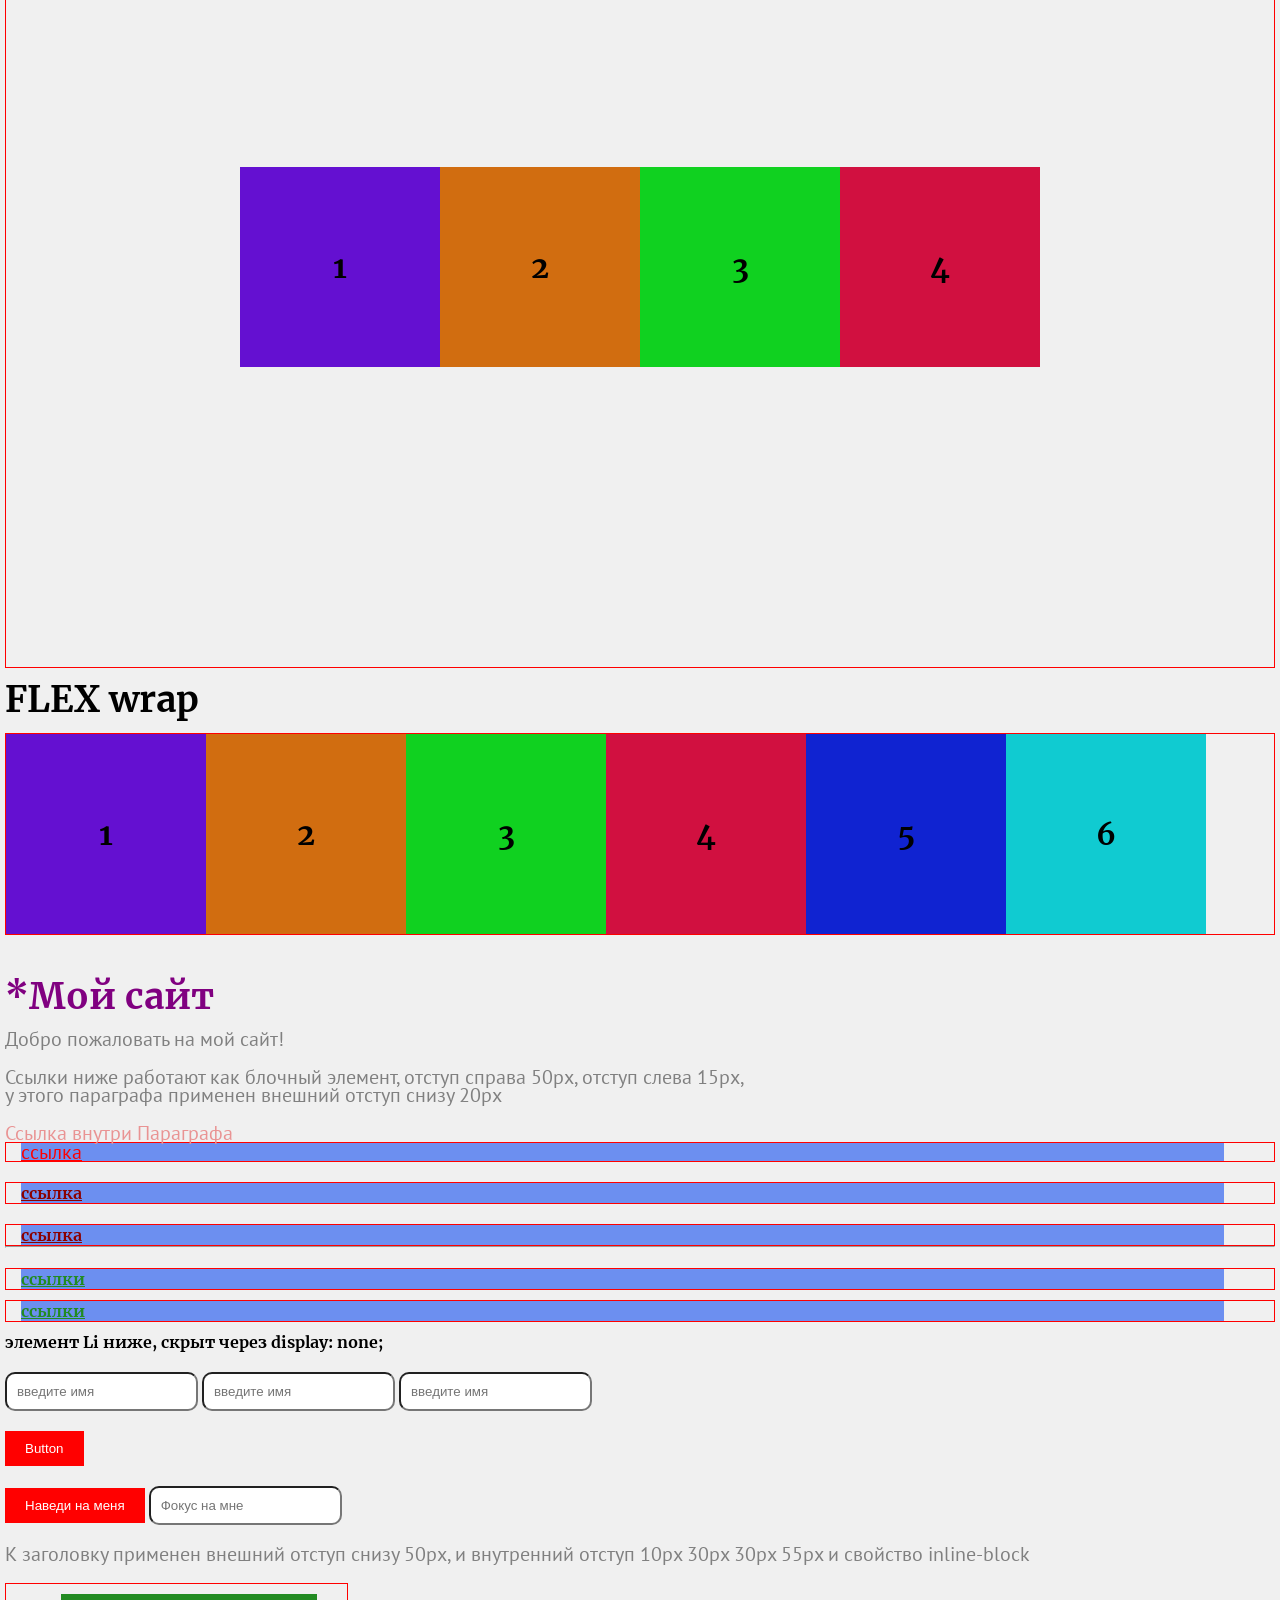
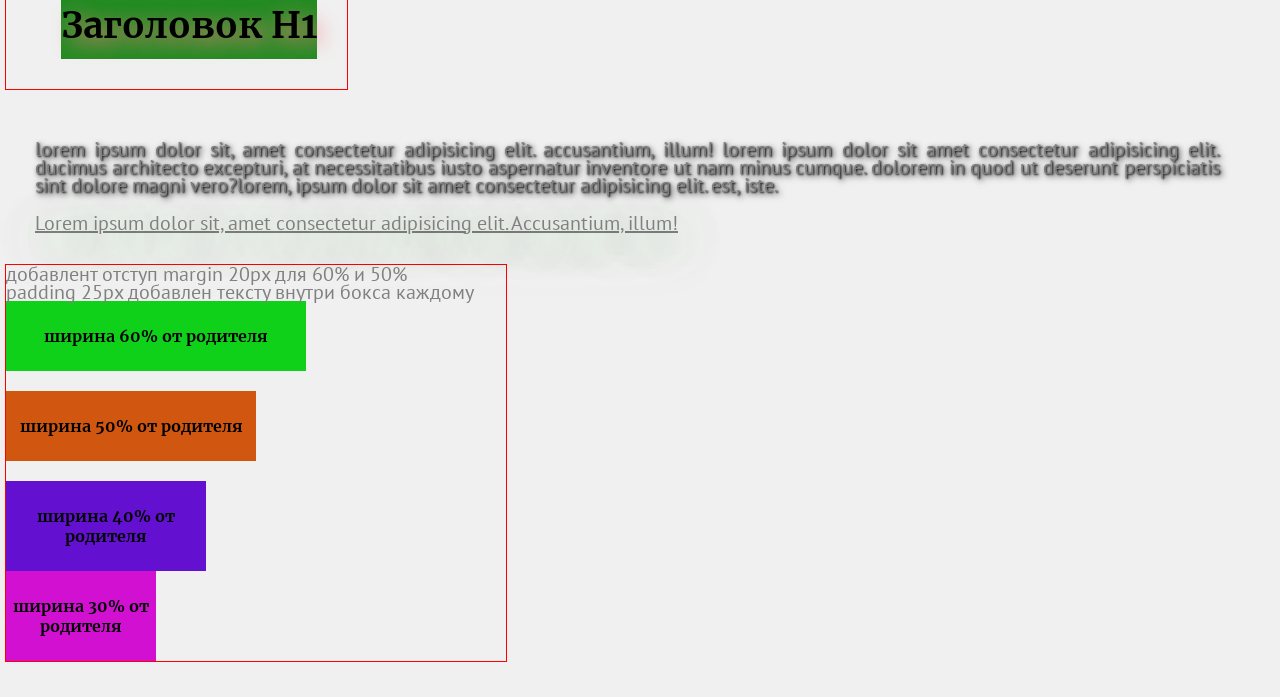
==== commit 7a9189ee: "lesson32" ====
--- a/css.html
+++ b/css.html
@@ -42,6 +42,14 @@
 
         <main class="main">
             <div class="container">
+                <section class="background">
+                    <h1 class="title">background</h1>
+                    <div class="background-container">
+                        <div class="background-block background-block1">1</div>
+                        <div class="background-block background-block2">2</div>
+                        <div class="background-block background-block3">3</div>
+                    </div>
+                </section>
                 <section class="forms-type">
                     <h1 class="title">Формы</h1>
 
--- a/css/style.css
+++ b/css/style.css
@@ -544,4 +544,28 @@
 }
 .forms-block__label {
   display: flex;
+}
+
+.background-container {
+  display: flex;
+  gap: 5px;
+}
+
+.background-block {
+  width: 100px;
+  height: 100px;
+}
+
+.background-block1 {
+  border: 1px solid red;
+}
+
+.background-block2 {
+  background-color: #1023d1;
+  color: #fff;
+}
+
+.background-block3 {
+  background-image: url("/img/img.webp");
+  background-size: contain;
 }/*# sourceMappingURL=style.css.map */
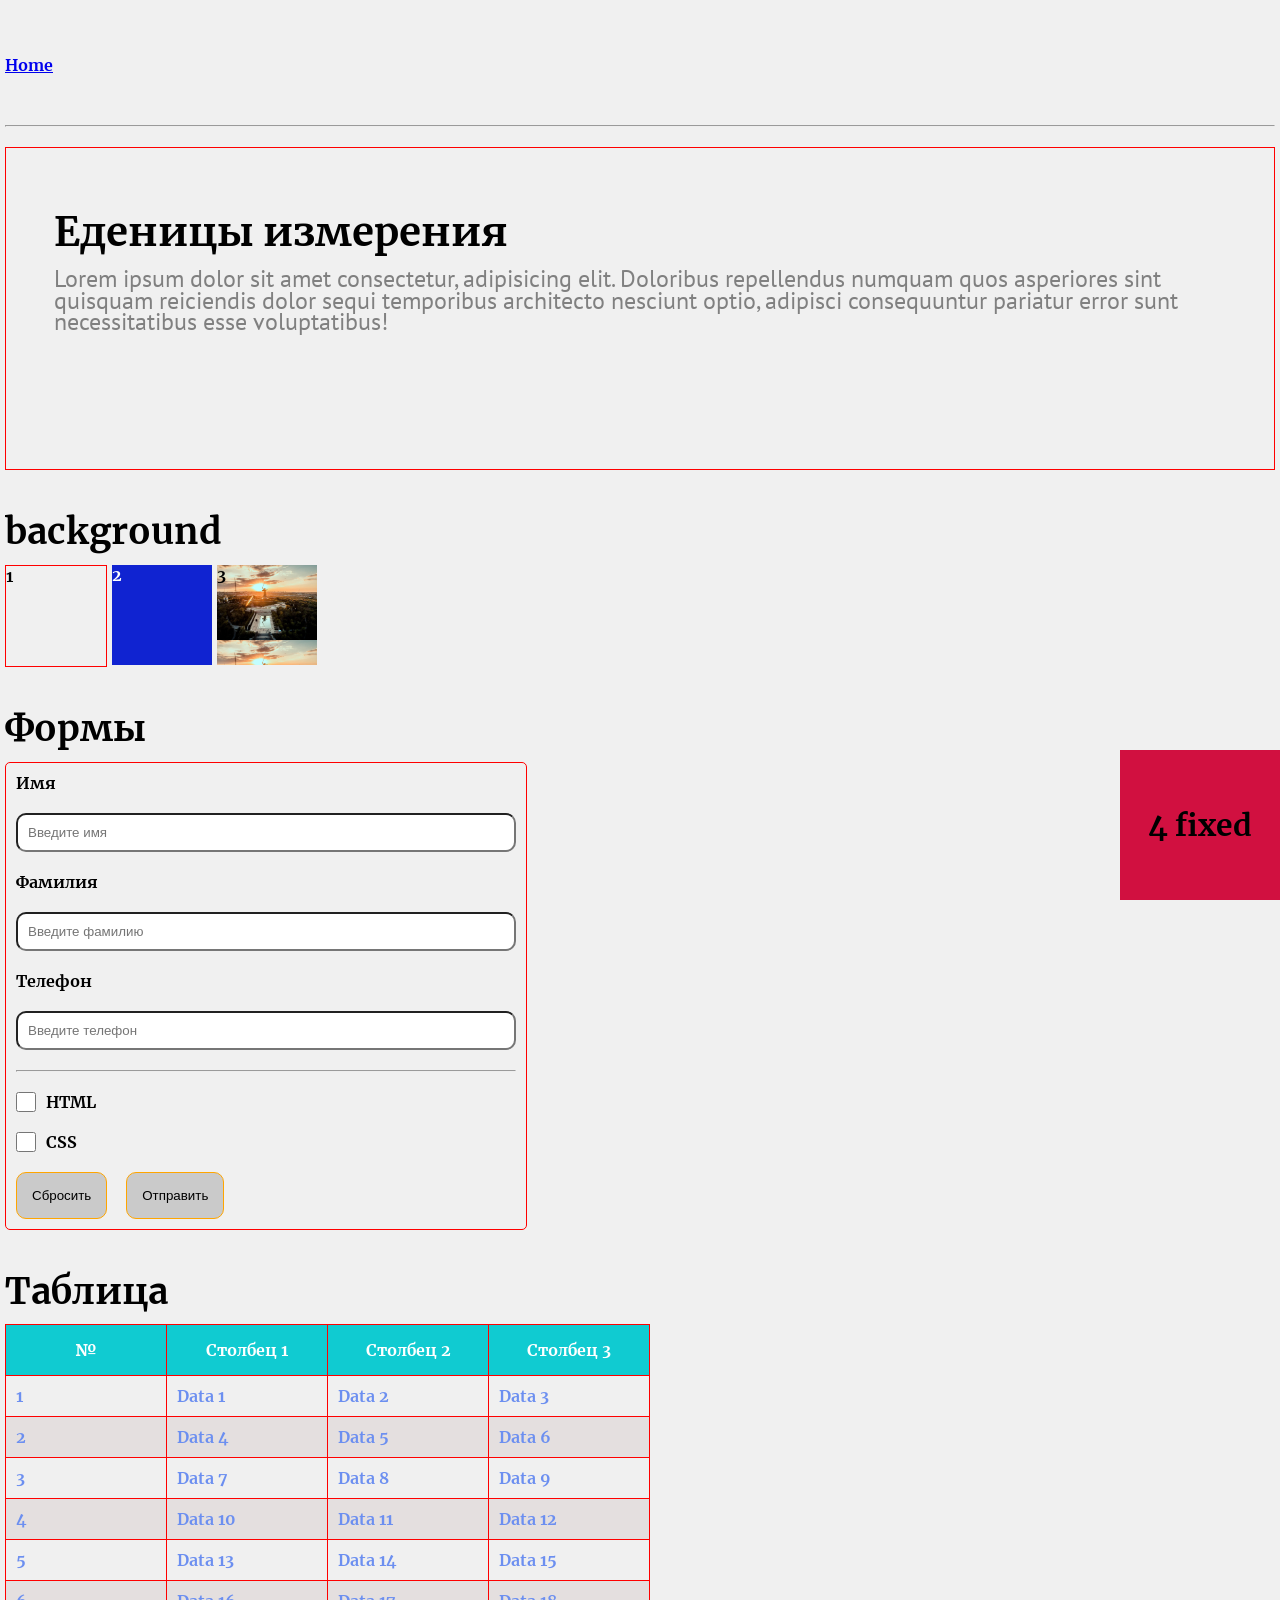
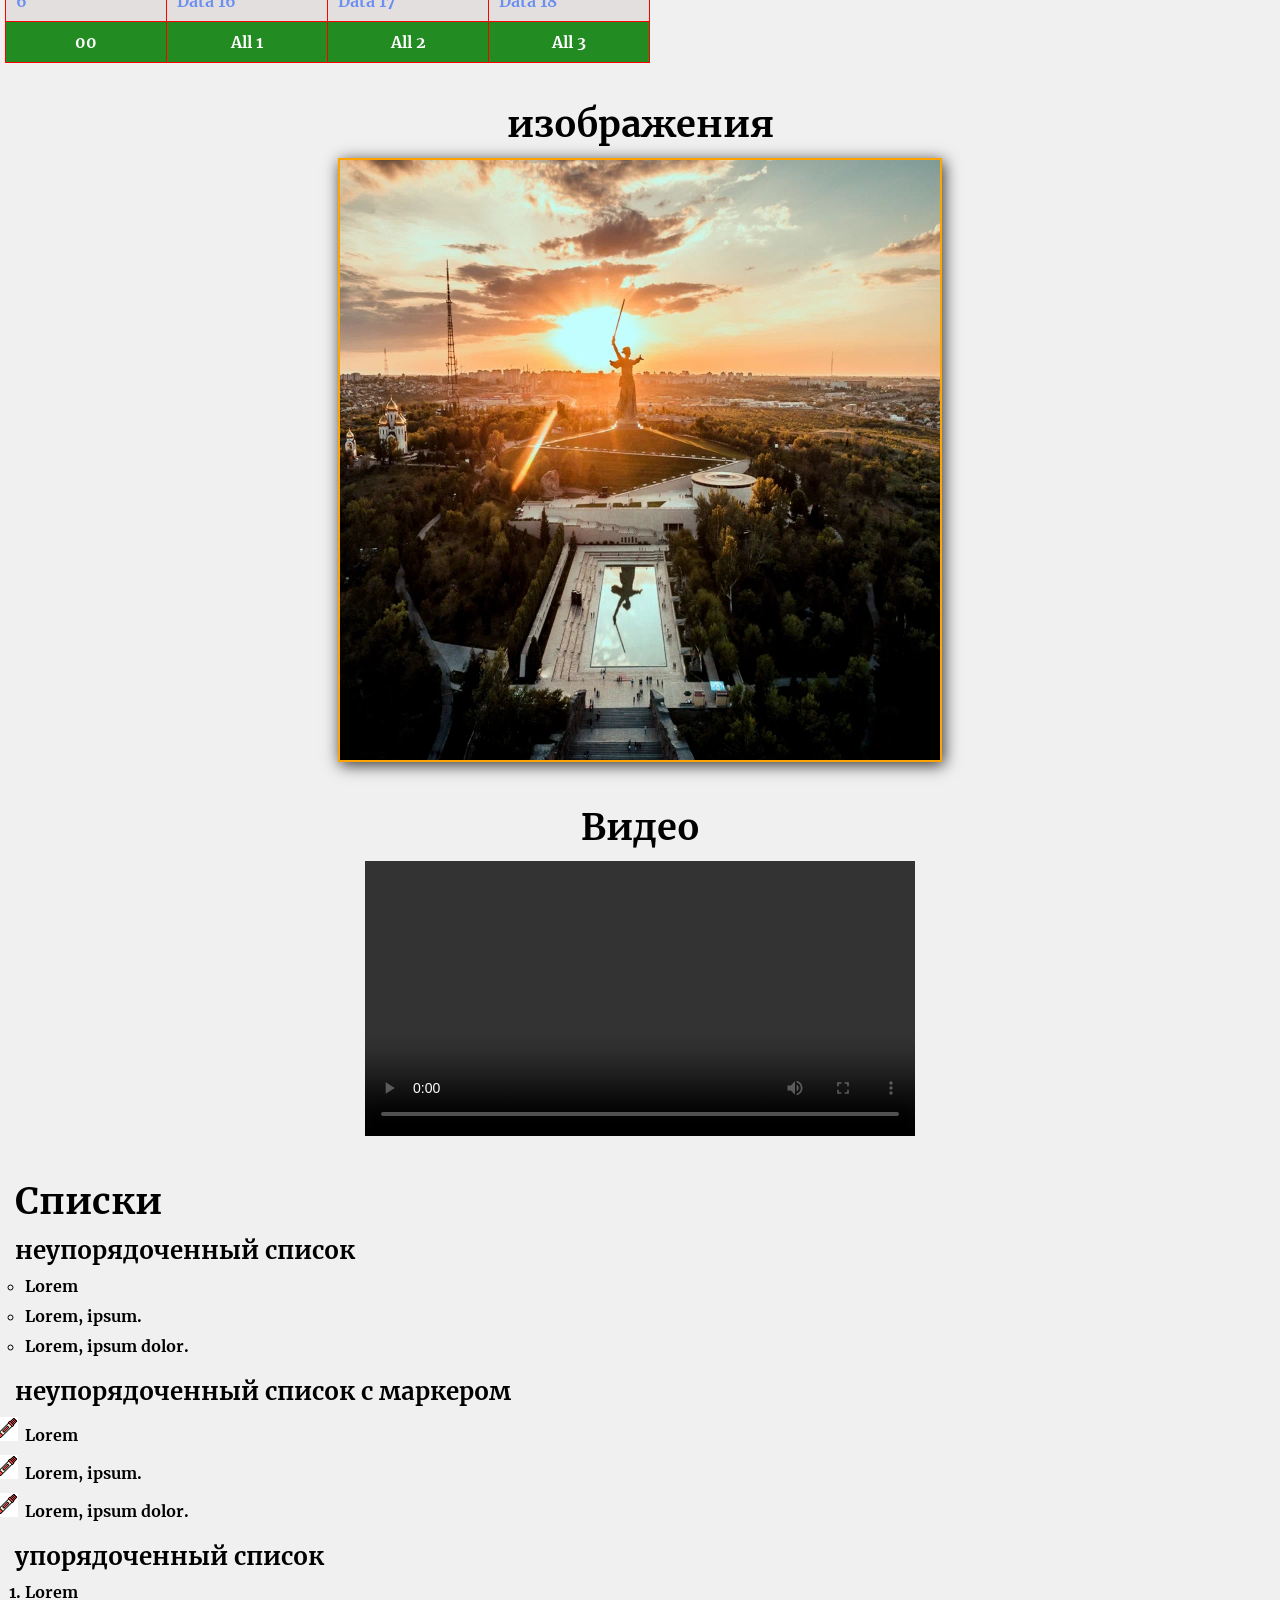
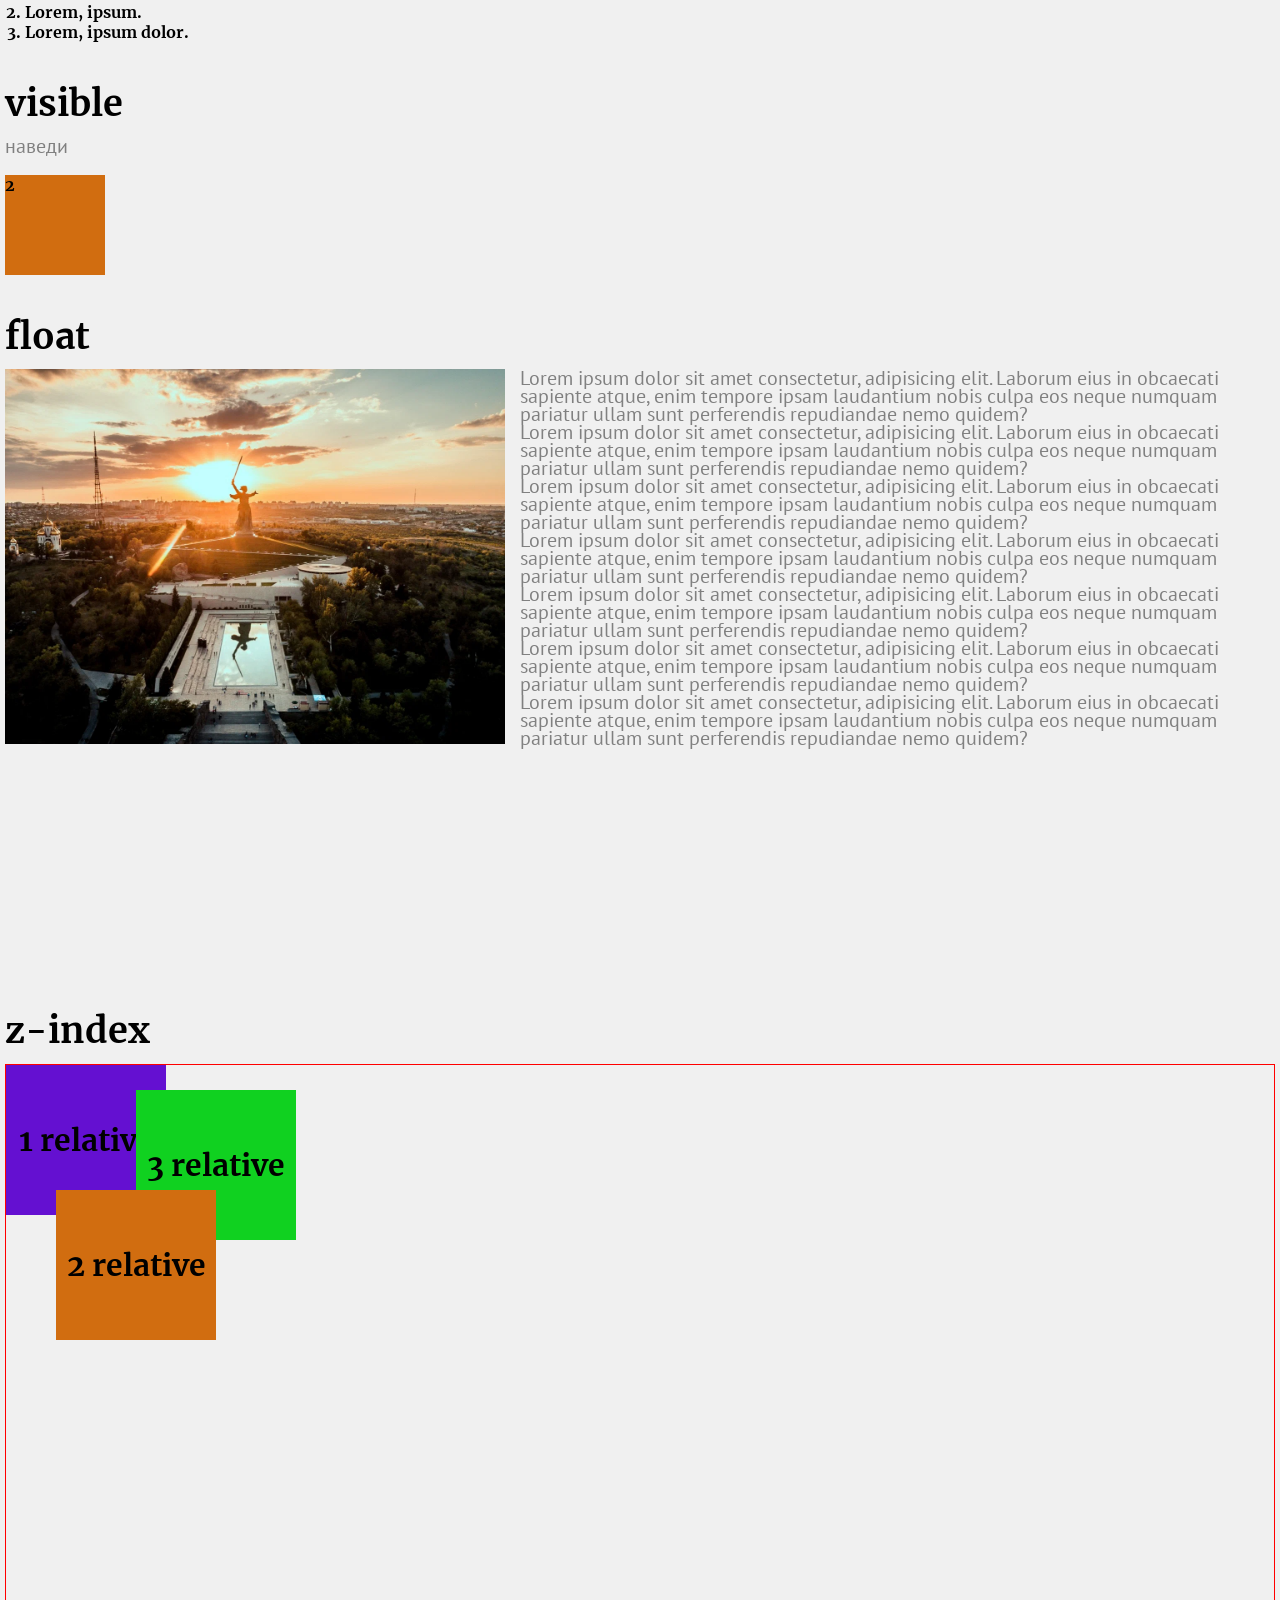
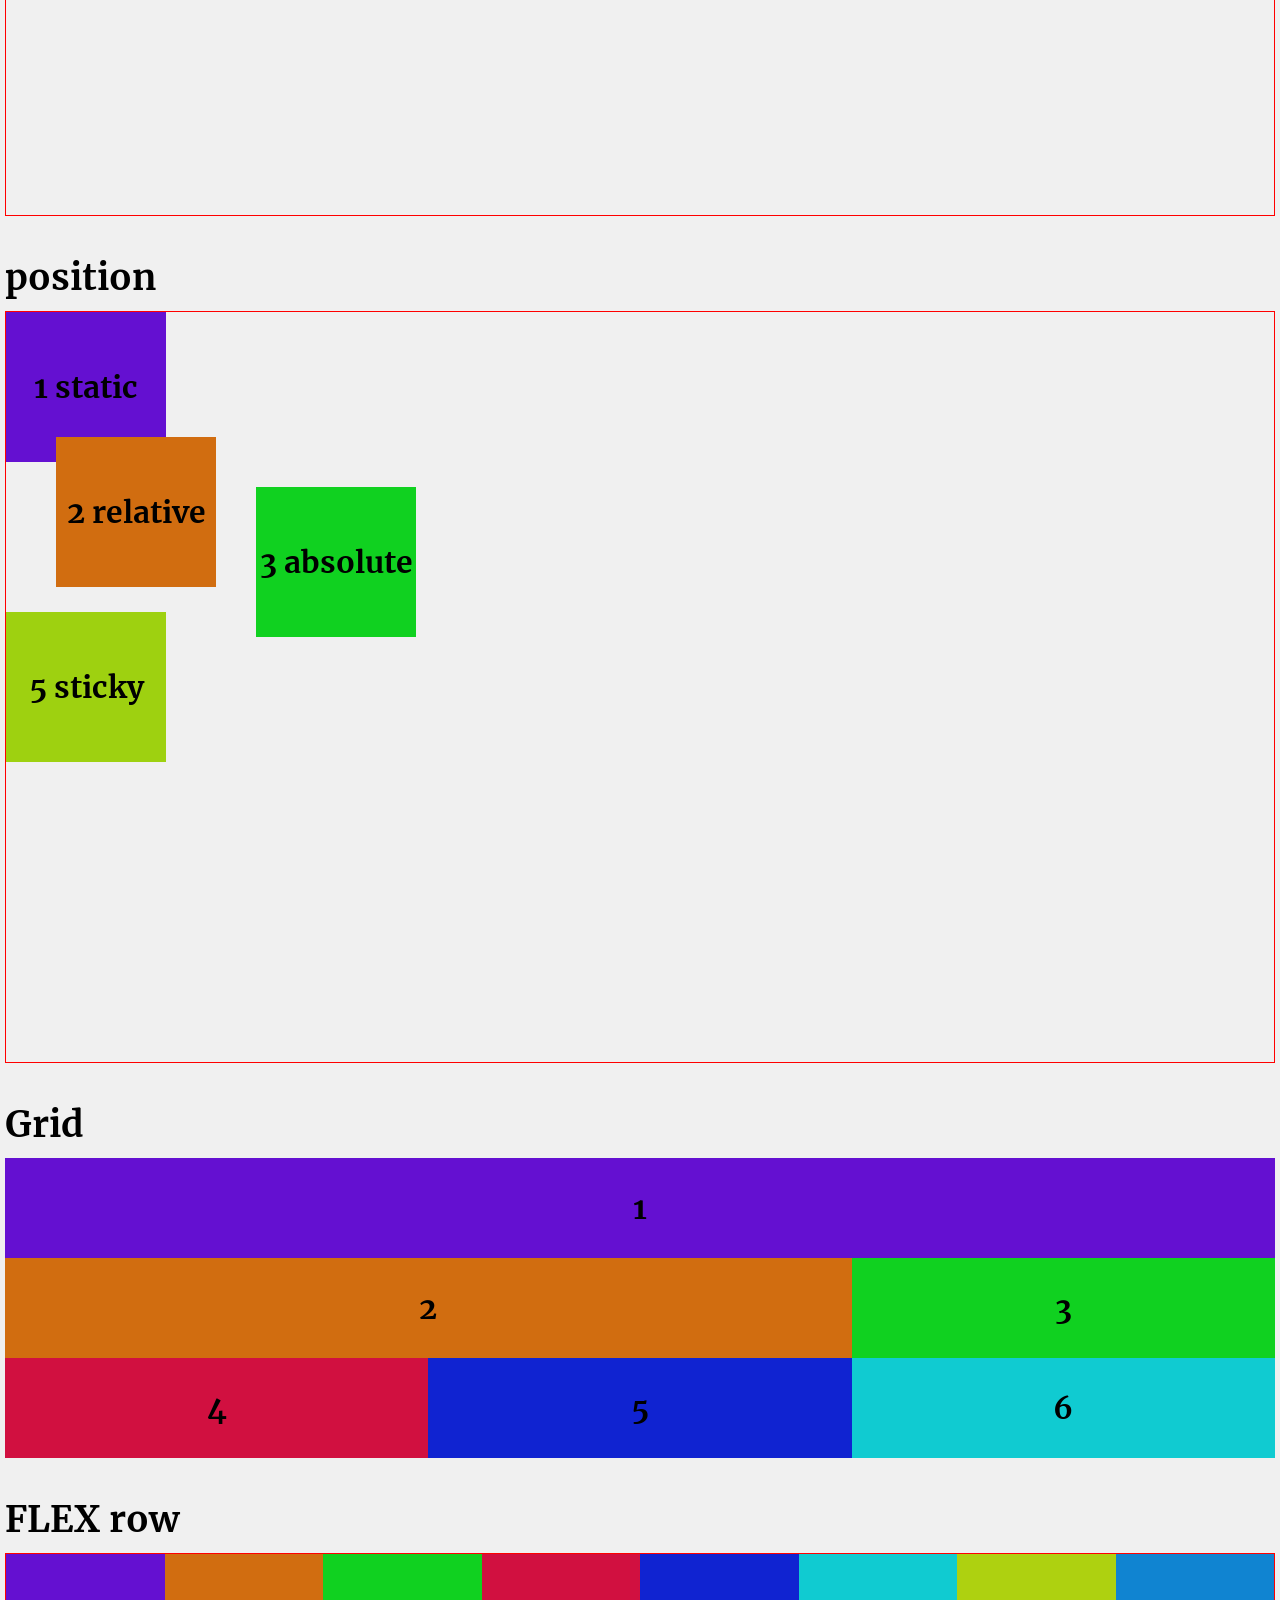
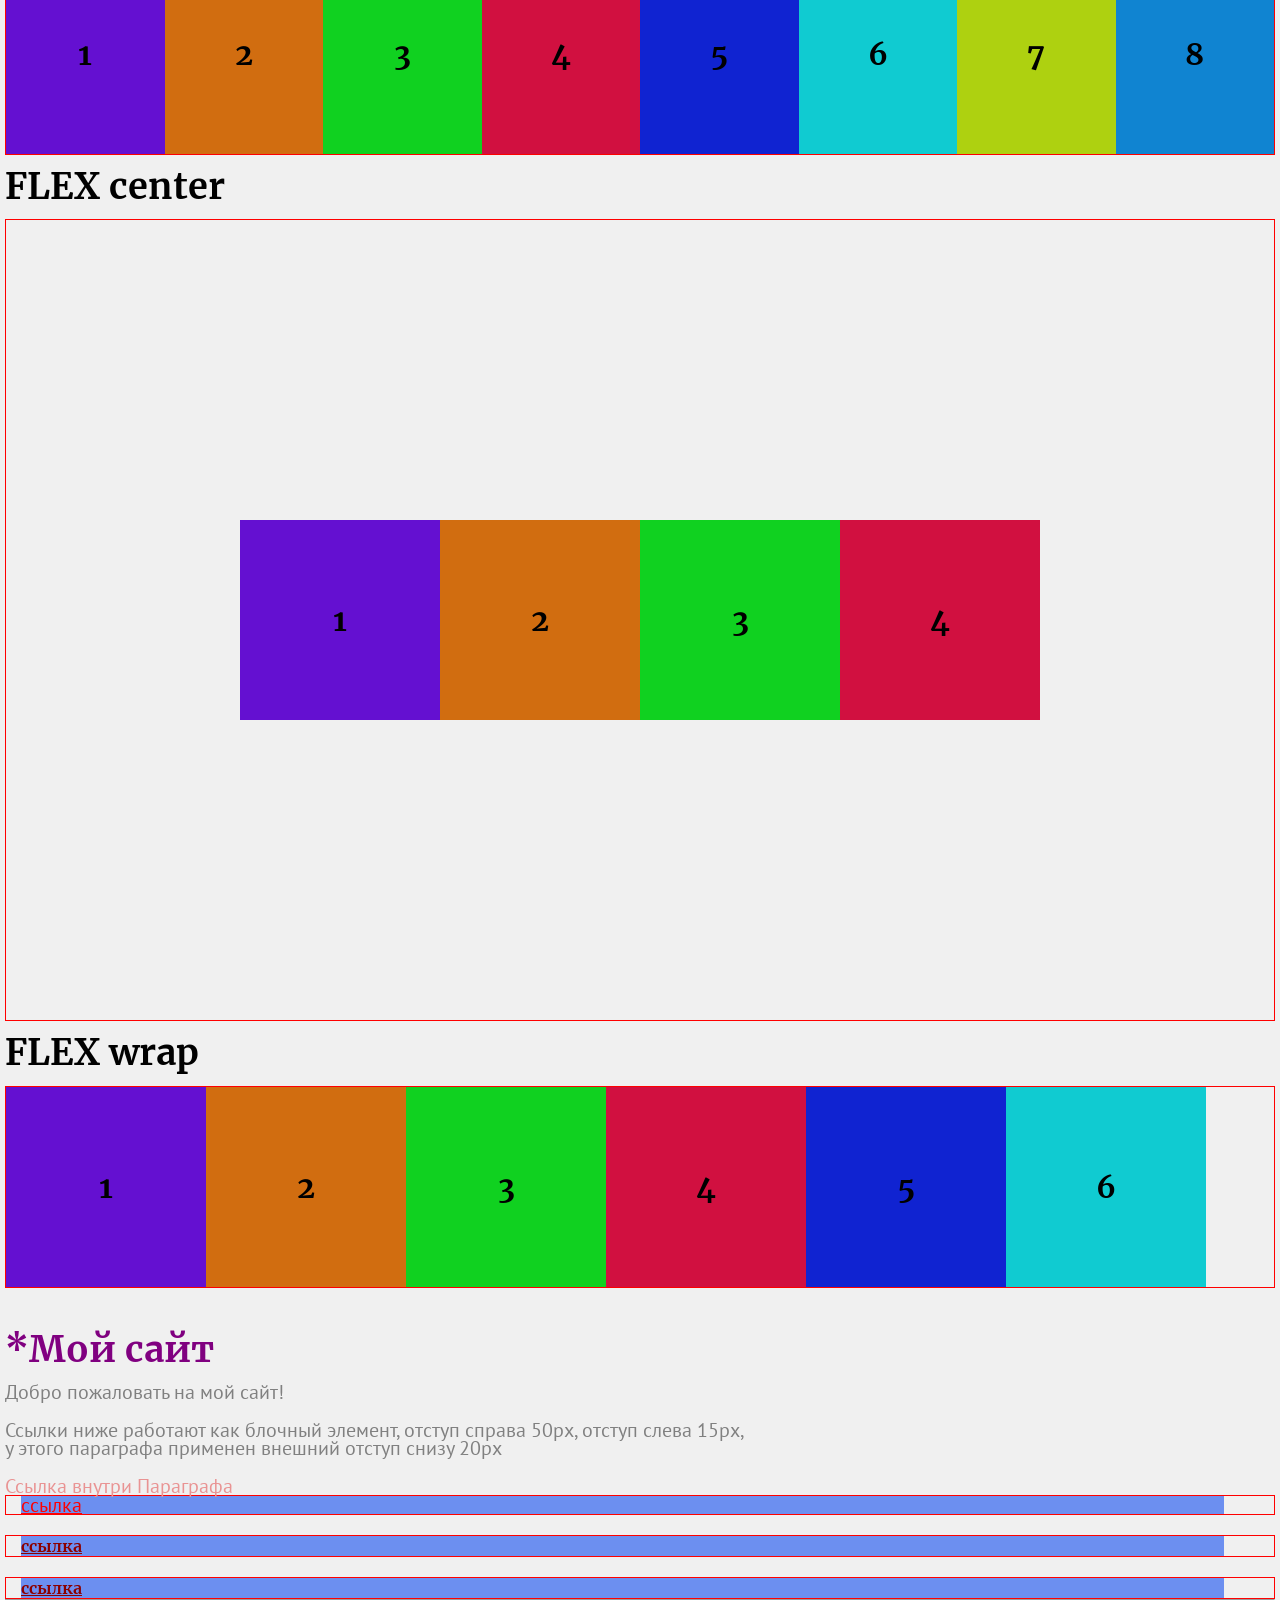
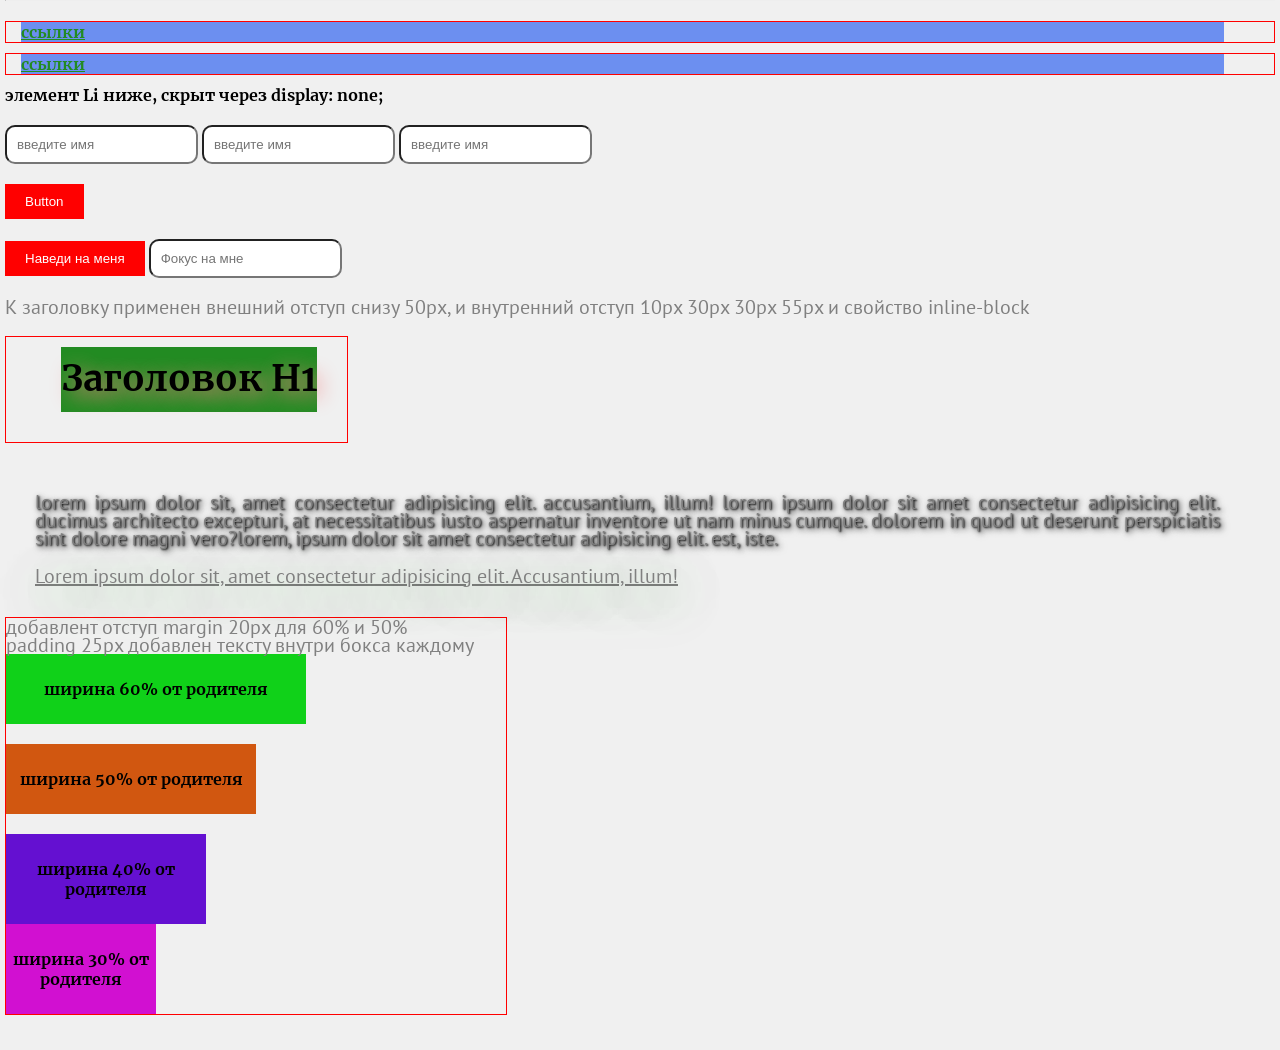
==== commit 1d9c2635: "lesson33" ====
--- a/css.html
+++ b/css.html
@@ -42,6 +42,10 @@
 
         <main class="main">
             <div class="container">
+                <section class="dimentions">
+                    <h1 class="dimentions-title">Еденицы измерения</h1>
+                    <p class="dimentions-paragraf">Lorem ipsum dolor sit amet consectetur, adipisicing elit. Doloribus repellendus numquam quos asperiores sint quisquam reiciendis dolor sequi temporibus architecto nesciunt optio, adipisci consequuntur pariatur error sunt necessitatibus esse voluptatibus!</p>
+                </section>
                 <section class="background">
                     <h1 class="title">background</h1>
                     <div class="background-container">
--- a/css/style.css
+++ b/css/style.css
@@ -469,7 +469,8 @@
   margin-left: 10px;
 }
 
-.images, .videos {
+.images,
+.videos {
   text-align: center;
 }
 
@@ -478,7 +479,9 @@
   box-shadow: 2px 3px 15px rgba(0, 0, 0, 0.8);
 }
 
-table, th, td {
+table,
+th,
+td {
   border: 1px solid red;
   border-collapse: collapse;
   color: #6c8ff0;
@@ -568,4 +571,42 @@
 .background-block3 {
   background-image: url("/img/img.webp");
   background-size: contain;
+}
+
+.dimentions {
+  height: 25vh;
+  border: 1px solid red;
+  font-size: 16px;
+  padding: 3rem;
+}
+
+.dimentions h1 {
+  font-size: 40px;
+}
+
+.dimentions-paragraf {
+  font-size: 1.5em;
+}
+
+@media (max-width: 992px) {
+  .dimentions {
+    padding: 2rem;
+  }
+  .dimentions h1 {
+    font-size: 32px;
+  }
+  .dimentions-paragraf {
+    font-size: 1.25em;
+  }
+}
+@media (max-width: 576px) {
+  .dimentions {
+    padding: 1rem;
+  }
+  .dimentions h1 {
+    font-size: 26px;
+  }
+  .dimentions-paragraf {
+    font-size: 1em;
+  }
 }/*# sourceMappingURL=style.css.map */
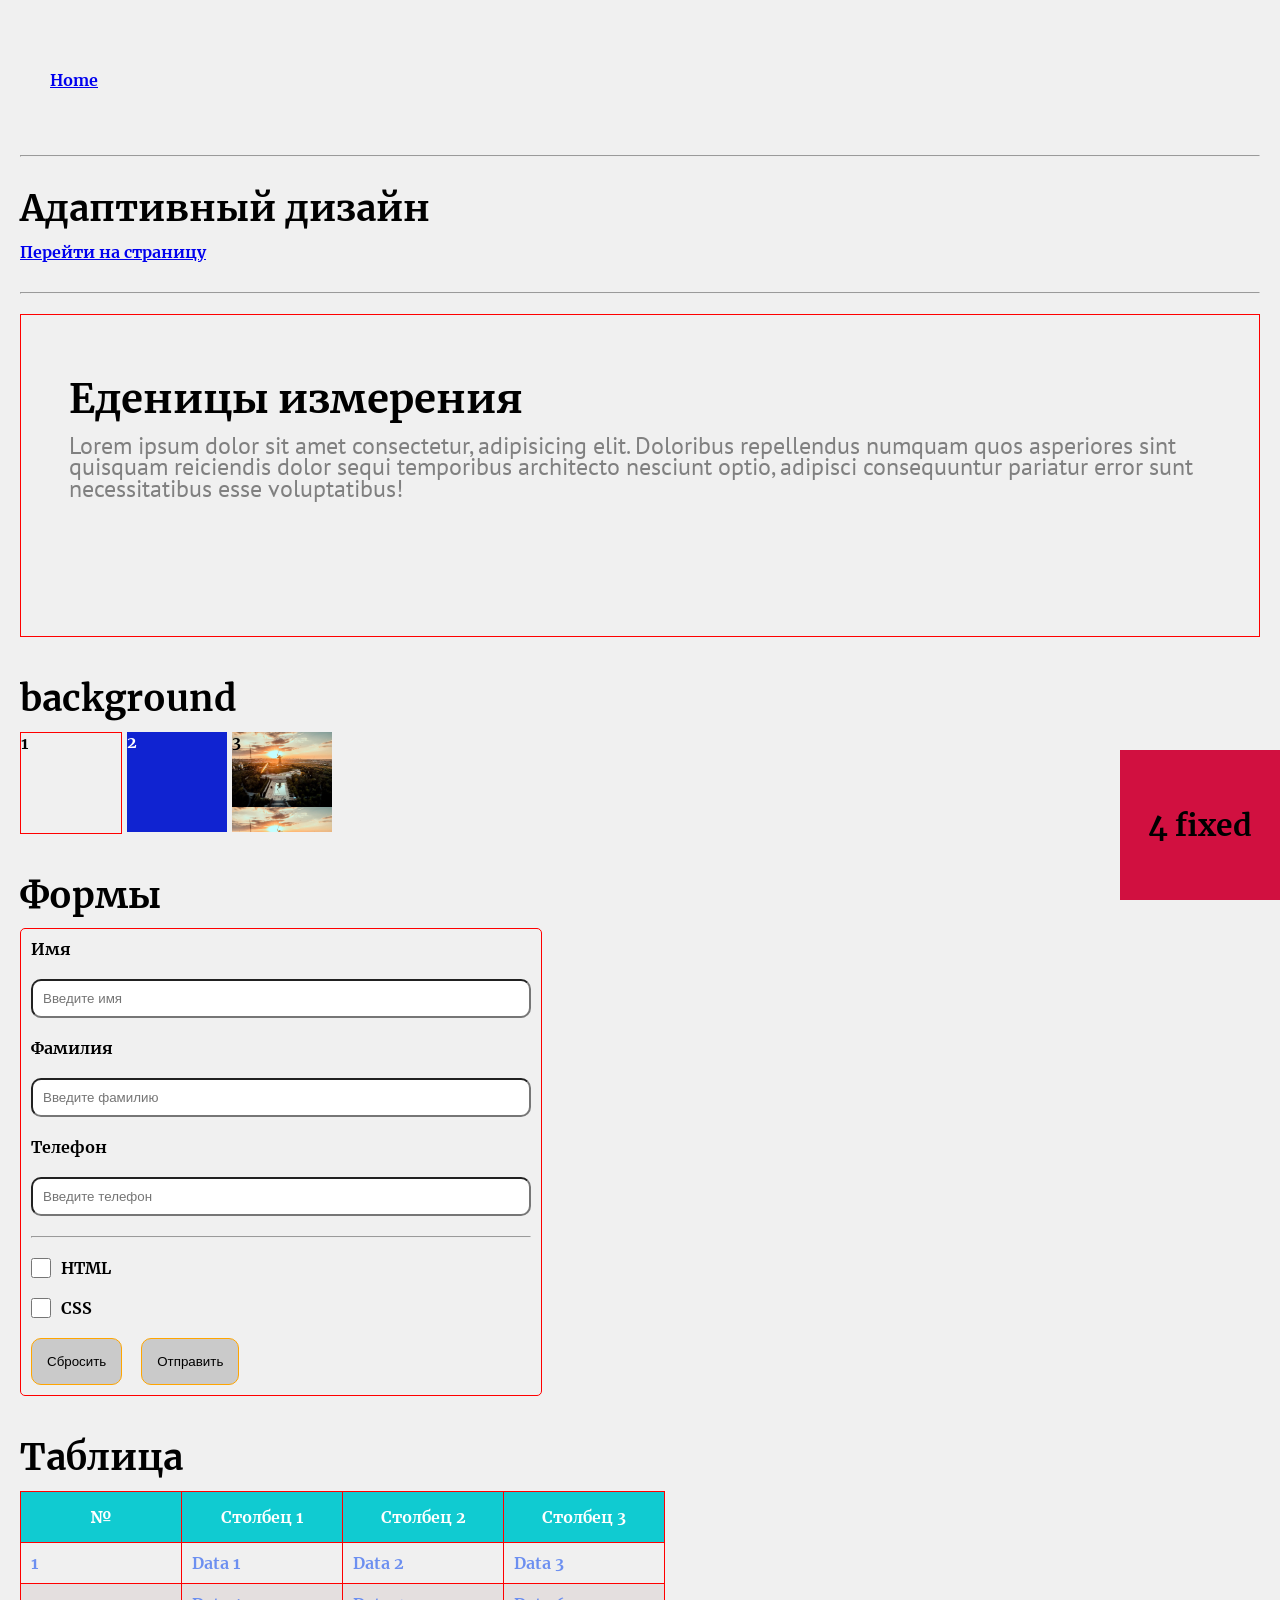
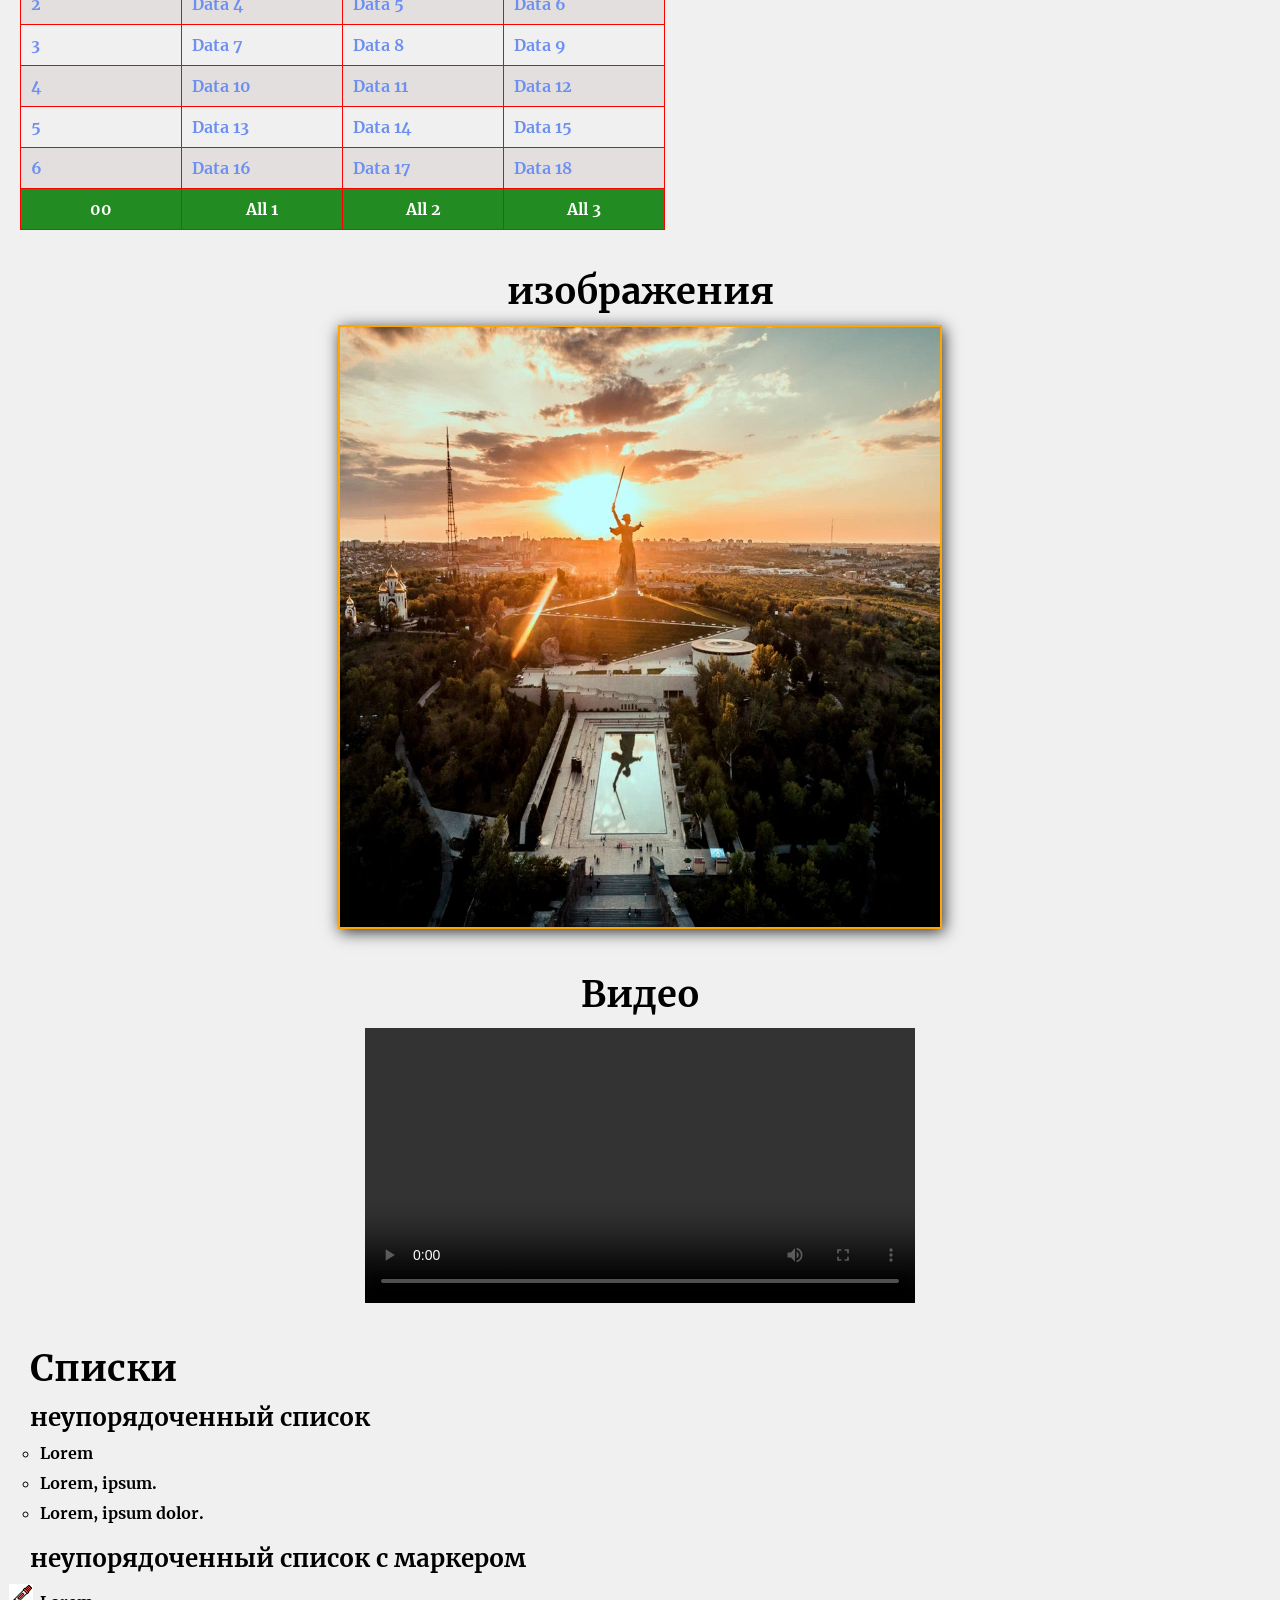
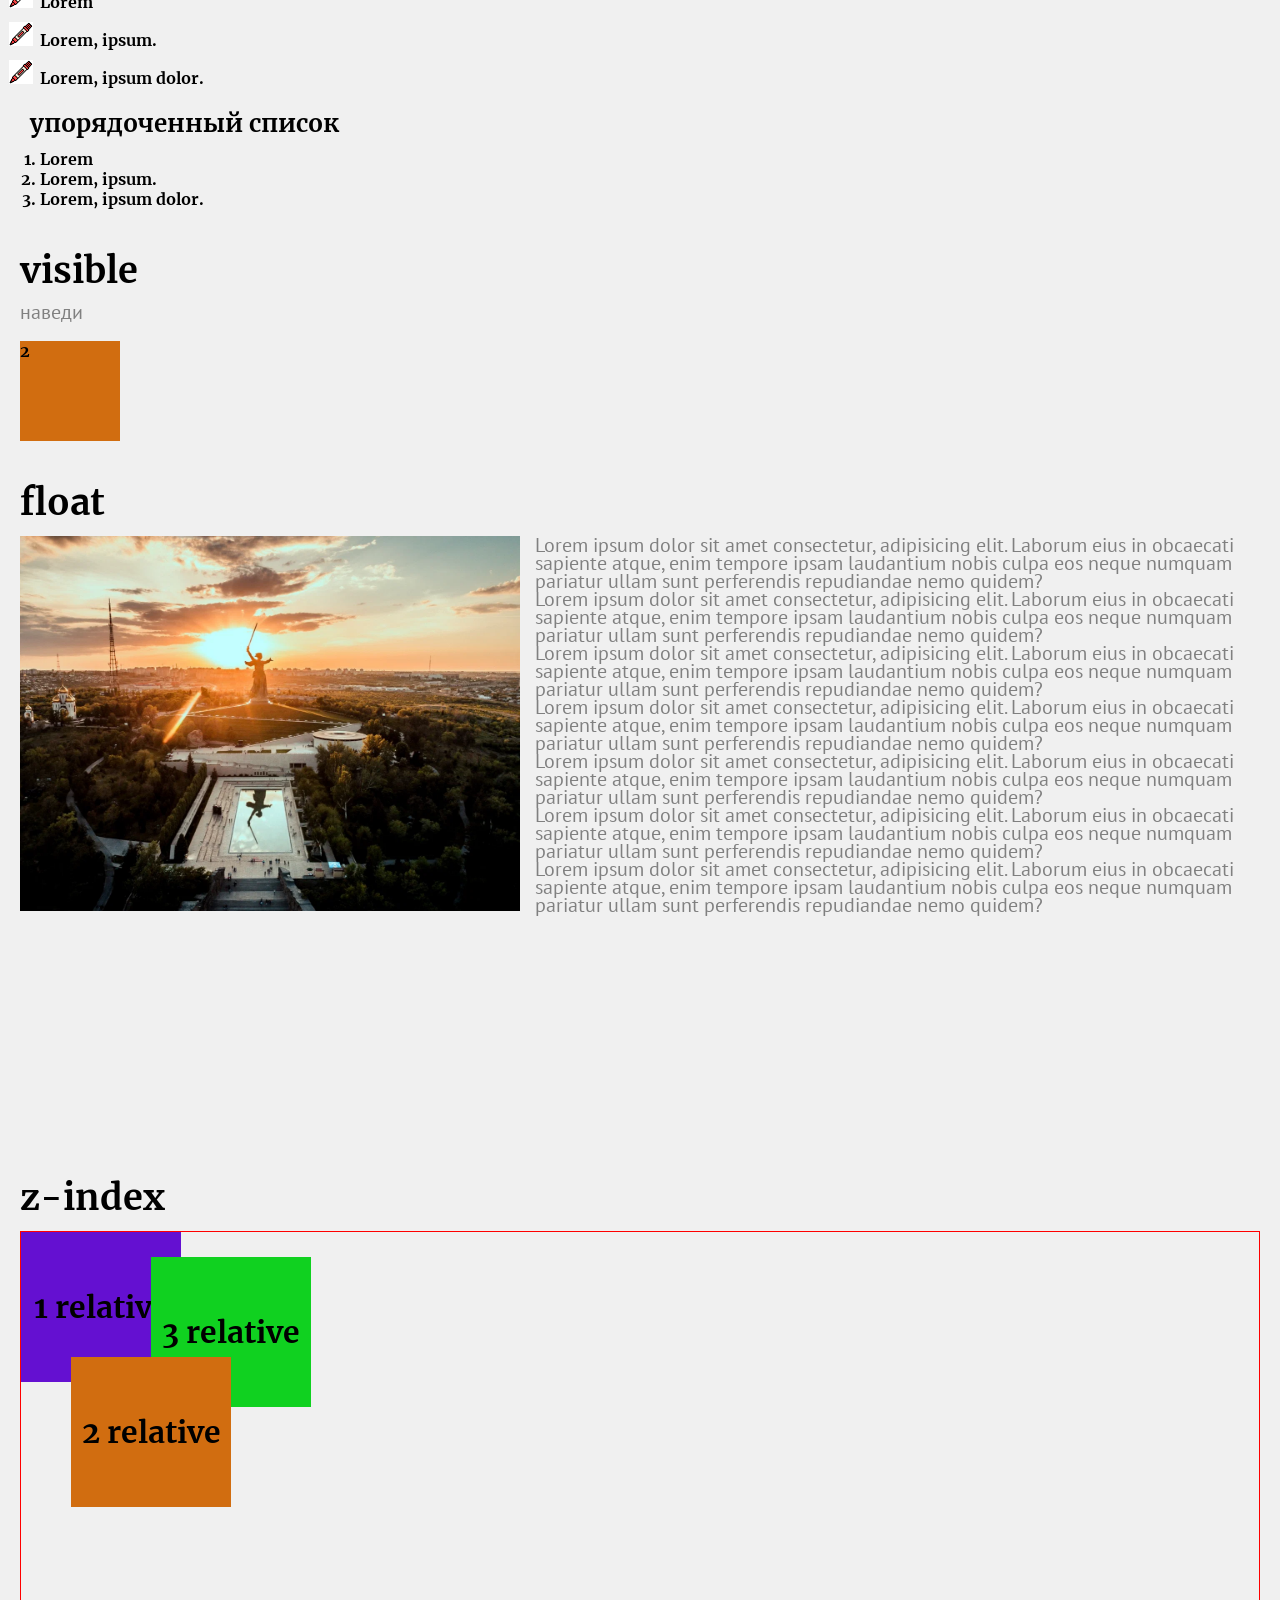
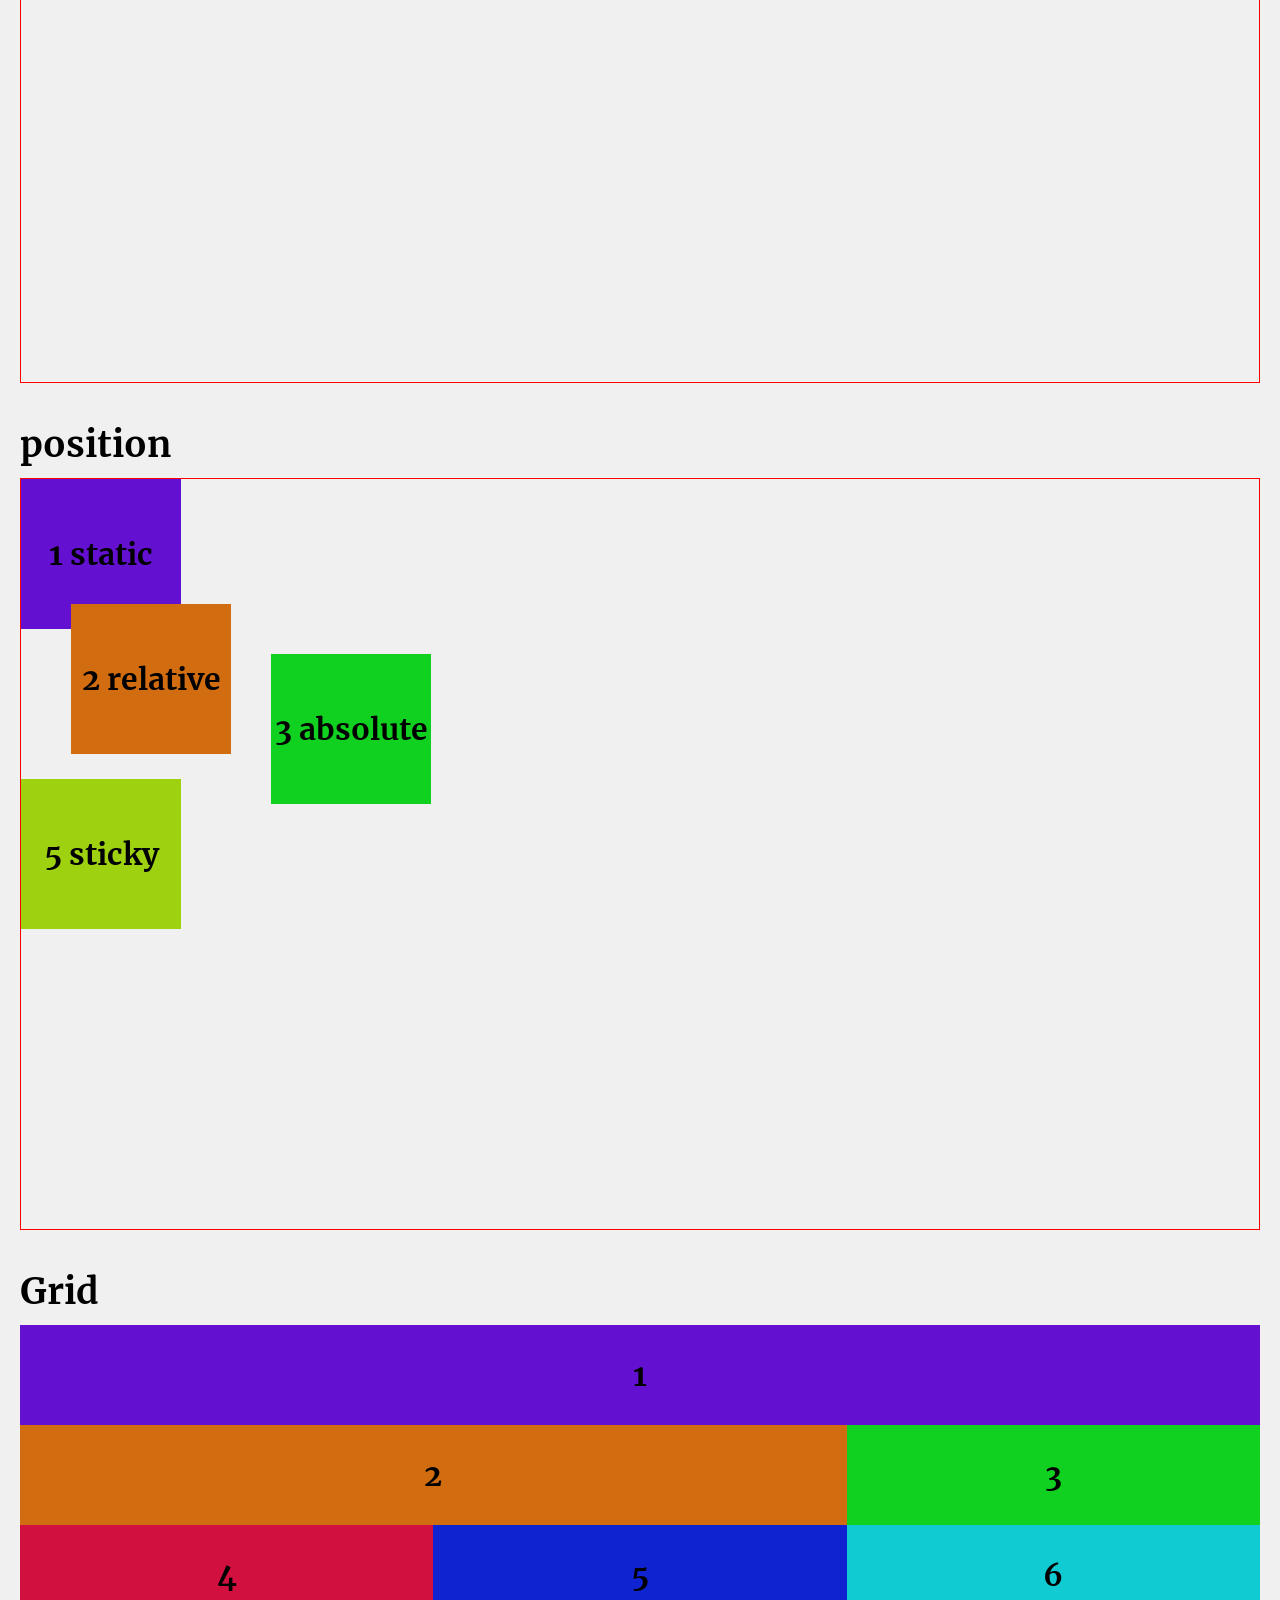
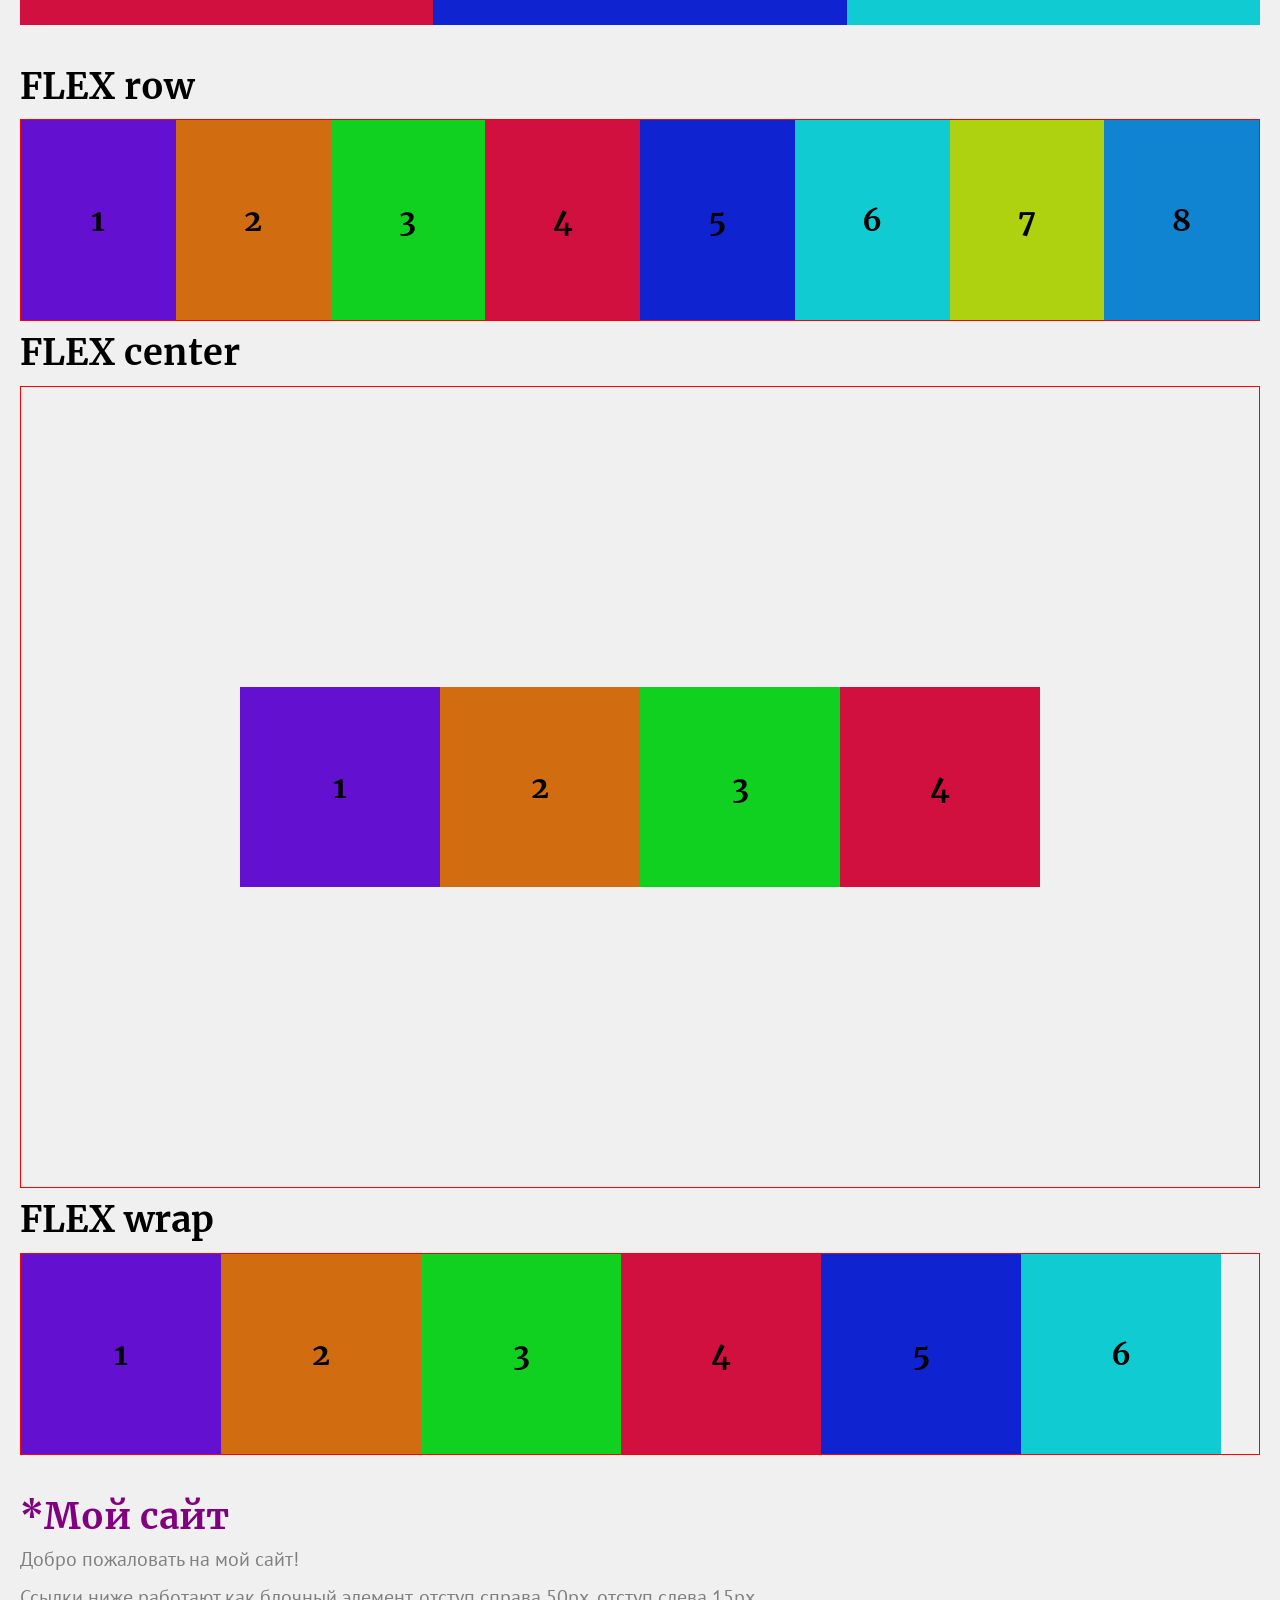
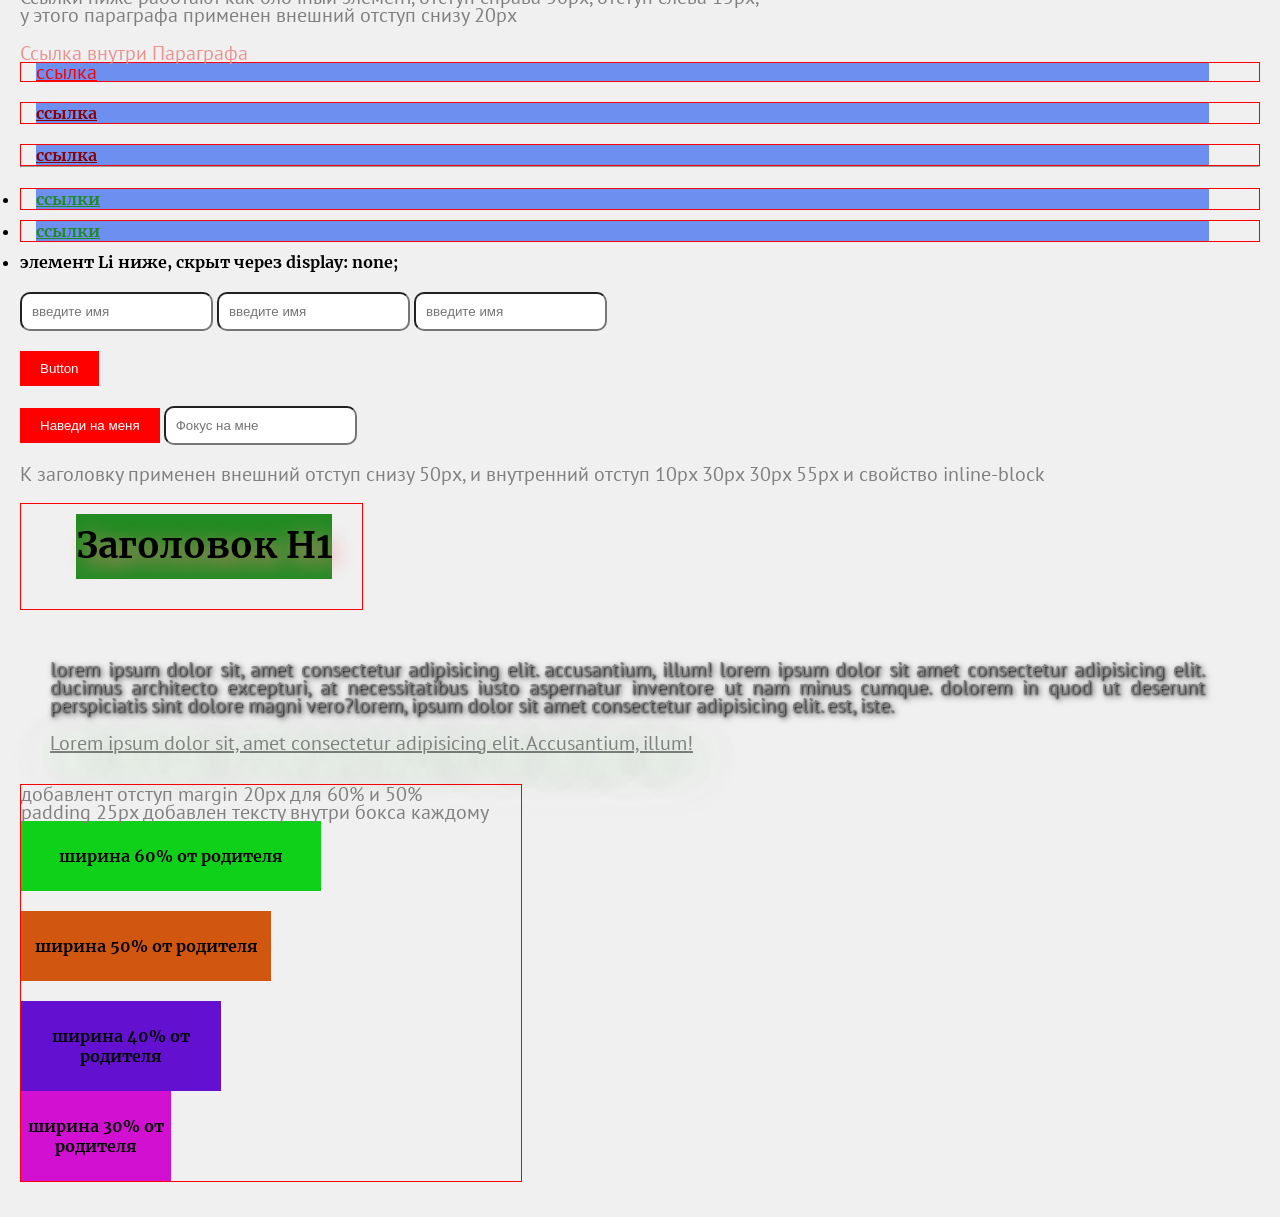
==== commit ce744e11: "lesson34-35" ====
--- a/css.html
+++ b/css.html
@@ -42,6 +42,11 @@
 
         <main class="main">
             <div class="container">
+                <section class="adaptive">
+                    <h1 class="dimentions-title">Адаптивный дизайн</h1>
+                    <a href="/adaptive-css.html">Перейти на страницу</a>
+                </section>
+                <hr>
                 <section class="dimentions">
                     <h1 class="dimentions-title">Еденицы измерения</h1>
                     <p class="dimentions-paragraf">Lorem ipsum dolor sit amet consectetur, adipisicing elit. Doloribus repellendus numquam quos asperiores sint quisquam reiciendis dolor sequi temporibus architecto nesciunt optio, adipisci consequuntur pariatur error sunt necessitatibus esse voluptatibus!</p>
--- a/css/style.css
+++ b/css/style.css
@@ -21,6 +21,7 @@
 
 .container {
   max-width: 1400px;
+  padding: 0 15px;
   margin: auto;
 }
 
@@ -36,6 +37,10 @@
 .footer {
   padding-top: 50px;
   padding-bottom: 50px;
+}
+
+.nav .nav__list--css {
+  justify-content: flex-start;
 }
 
 section {
@@ -609,4 +614,107 @@
   .dimentions-paragraf {
     font-size: 1em;
   }
+}
+.adaptive-header {
+  width: 100%;
+  min-height: 50px;
+  background-color: #add8e6;
+  display: flex;
+  align-items: center;
+  justify-content: space-between;
+}
+
+.nav {
+  width: 100%;
+  padding: 15px;
+}
+
+.nav__list {
+  display: flex;
+  align-items: center;
+  justify-content: space-between;
+  gap: 30px;
+  list-style: none;
+}
+
+.nav__list li {
+  padding-top: unset;
+}
+
+.adaptive-main {
+  background-color: rgba(85, 85, 85, 0.1450980392);
+  padding: 15px;
+}
+
+.adaptive-title {
+  font-size: 2rem;
+  padding-bottom: 0.5em;
+}
+
+.adaptive-container {
+  display: flex;
+  gap: 30px;
+  justify-content: space-between;
+  flex-wrap: wrap;
+  font-size: 18px;
+}
+
+.adaptive-block {
+  width: 100px;
+  height: 100px;
+  background-color: #10cbd1;
+  display: flex;
+  justify-content: center;
+  align-items: center;
+  font-size: 3em;
+}
+
+.adaptive-footer {
+  display: flex;
+  align-items: center;
+  justify-content: space-between;
+  min-height: 50px;
+  padding: 15px;
+  background-color: #10d119;
+}
+
+.adaptive-footer p {
+  color: #000;
+}
+
+@media (max-width: 768px) {
+  .adaptive-title {
+    font-size: 1.5rem;
+    padding-bottom: 0.3em;
+  }
+  .adaptive-block {
+    font-size: 2rem;
+  }
+  .adaptive-footer {
+    flex-direction: column;
+  }
+  .adaptive-container {
+    justify-content: center;
+  }
+}
+@media (max-width: 576px) {
+  .nav__list {
+    flex-direction: column;
+    gap: 5px;
+  }
+  .adaptive-title {
+    text-align: center;
+  }
+}
+@media (max-width: 360px) {
+  .adaptive-block {
+    width: 100%;
+  }
+  .adaptive-title {
+    font-size: 1rem;
+    padding-bottom: 0.2em;
+  }
+  .adaptive-block {
+    font-size: 1rem;
+  }
 }/*# sourceMappingURL=style.css.map */
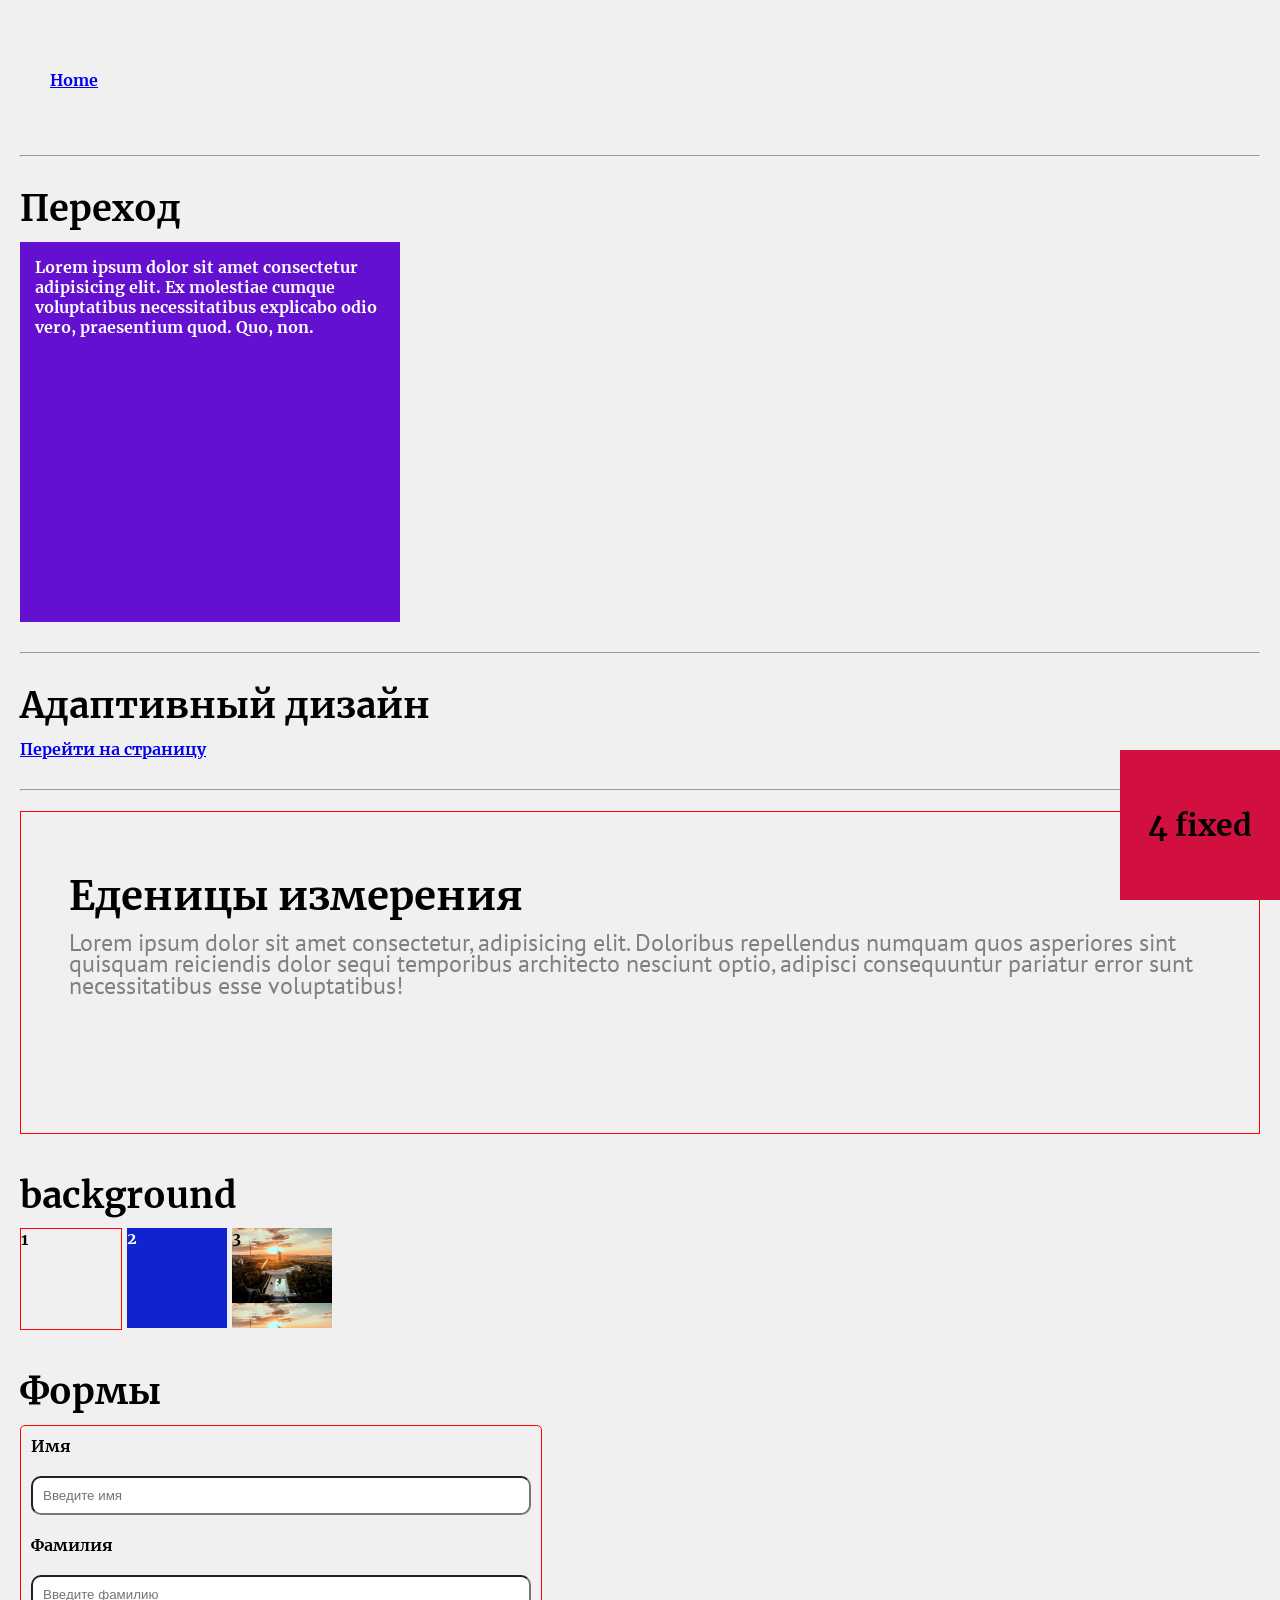
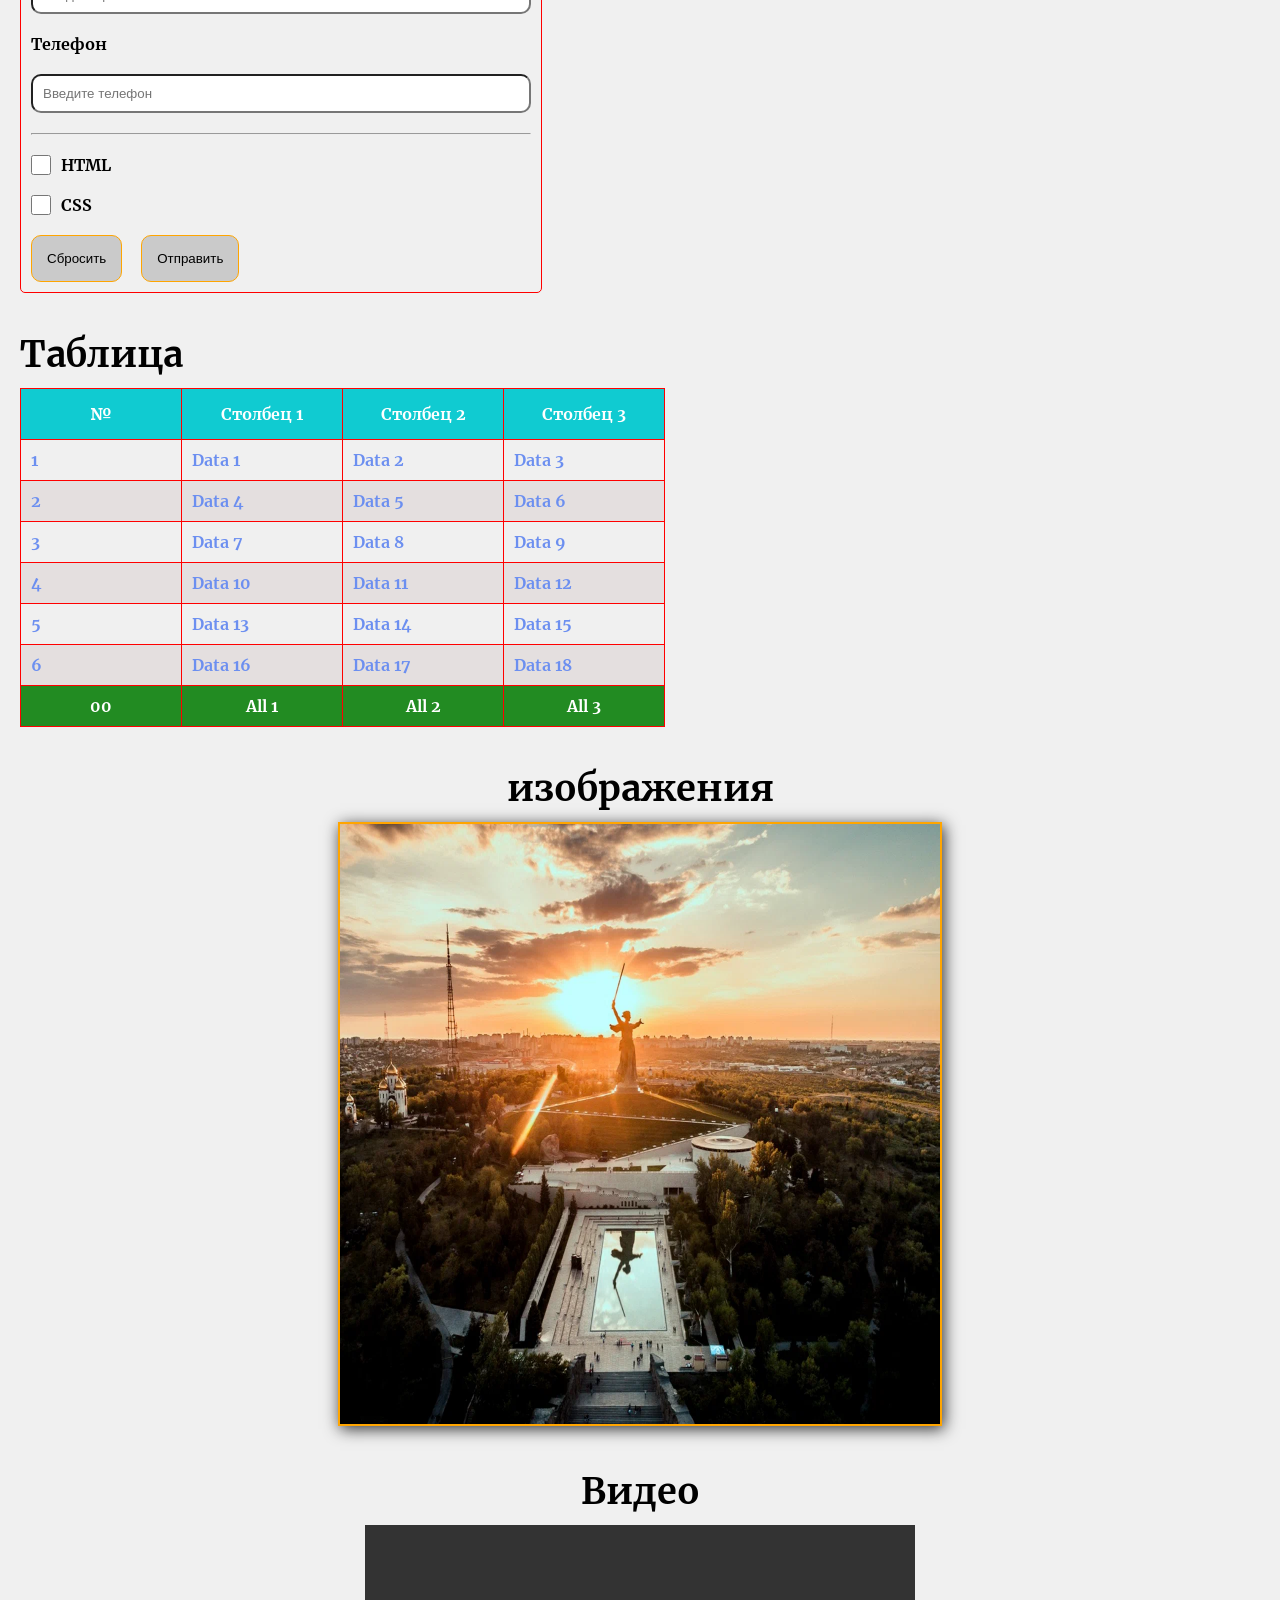
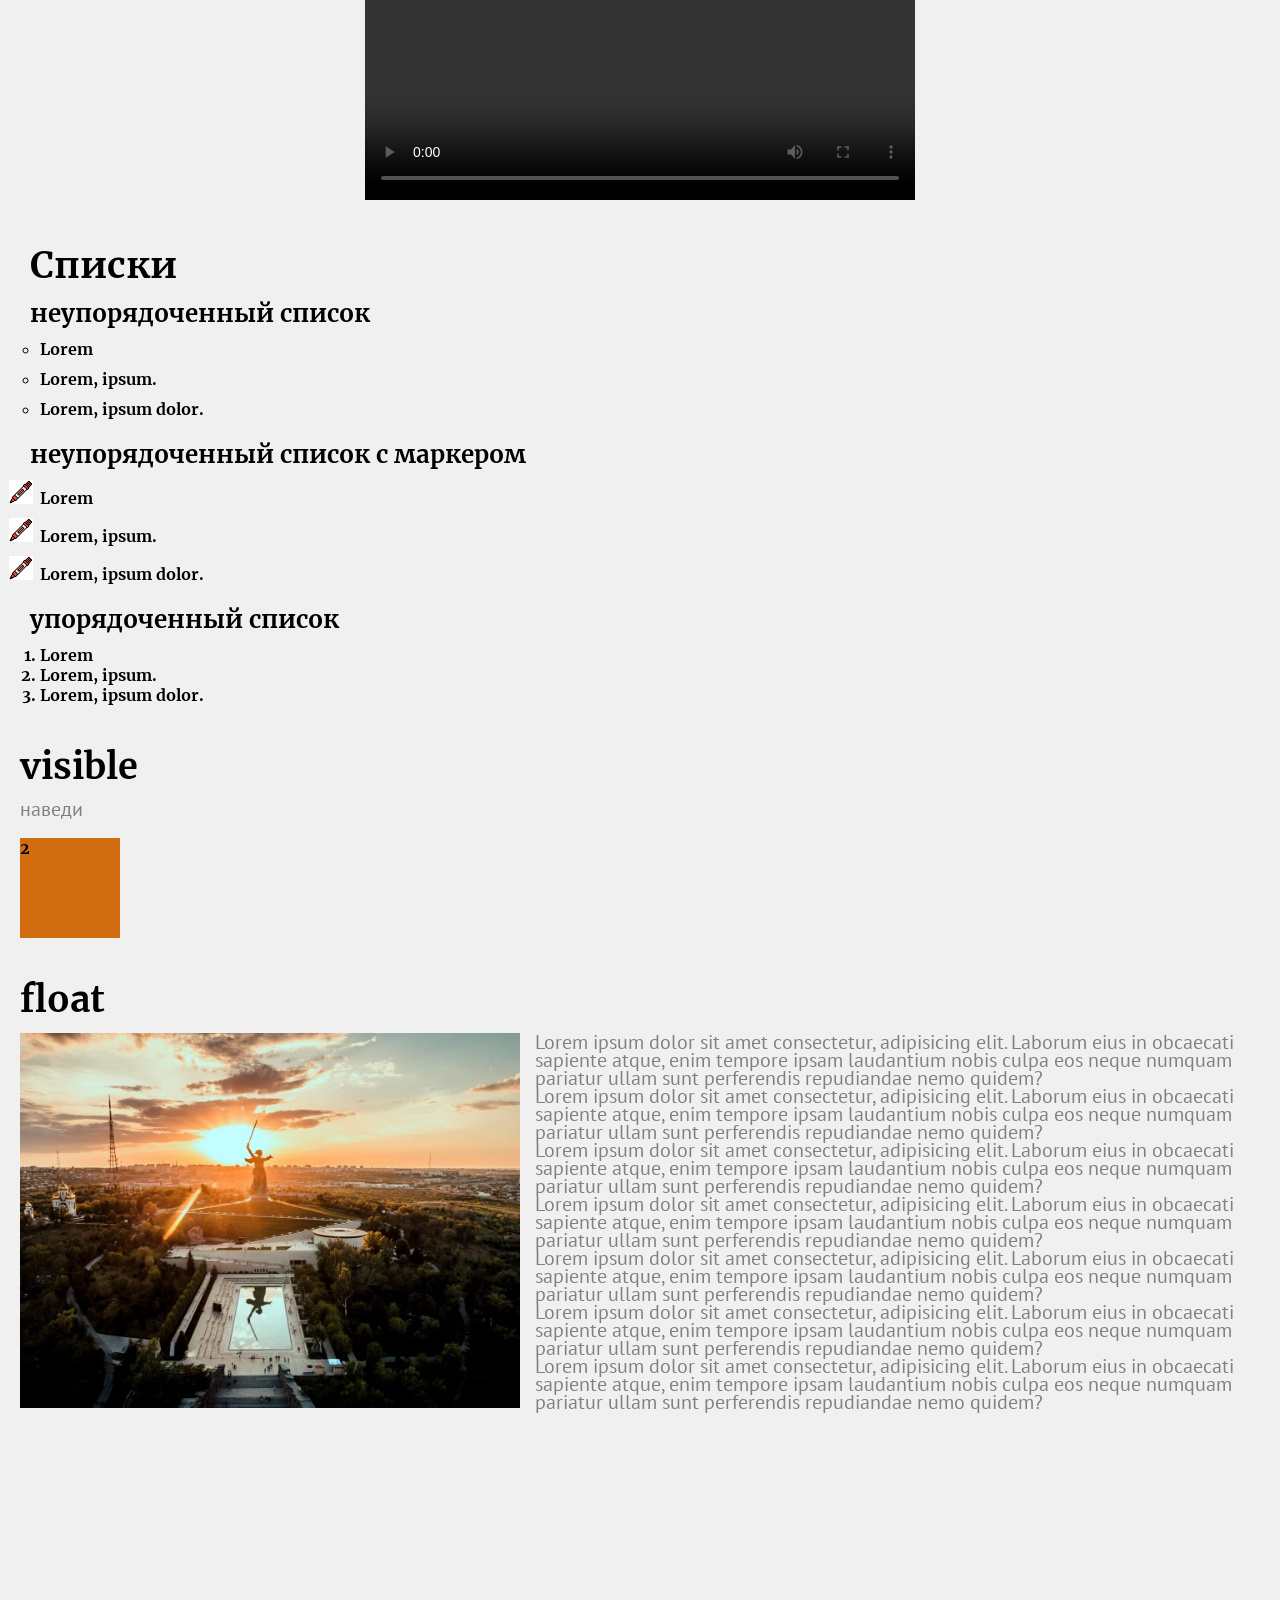
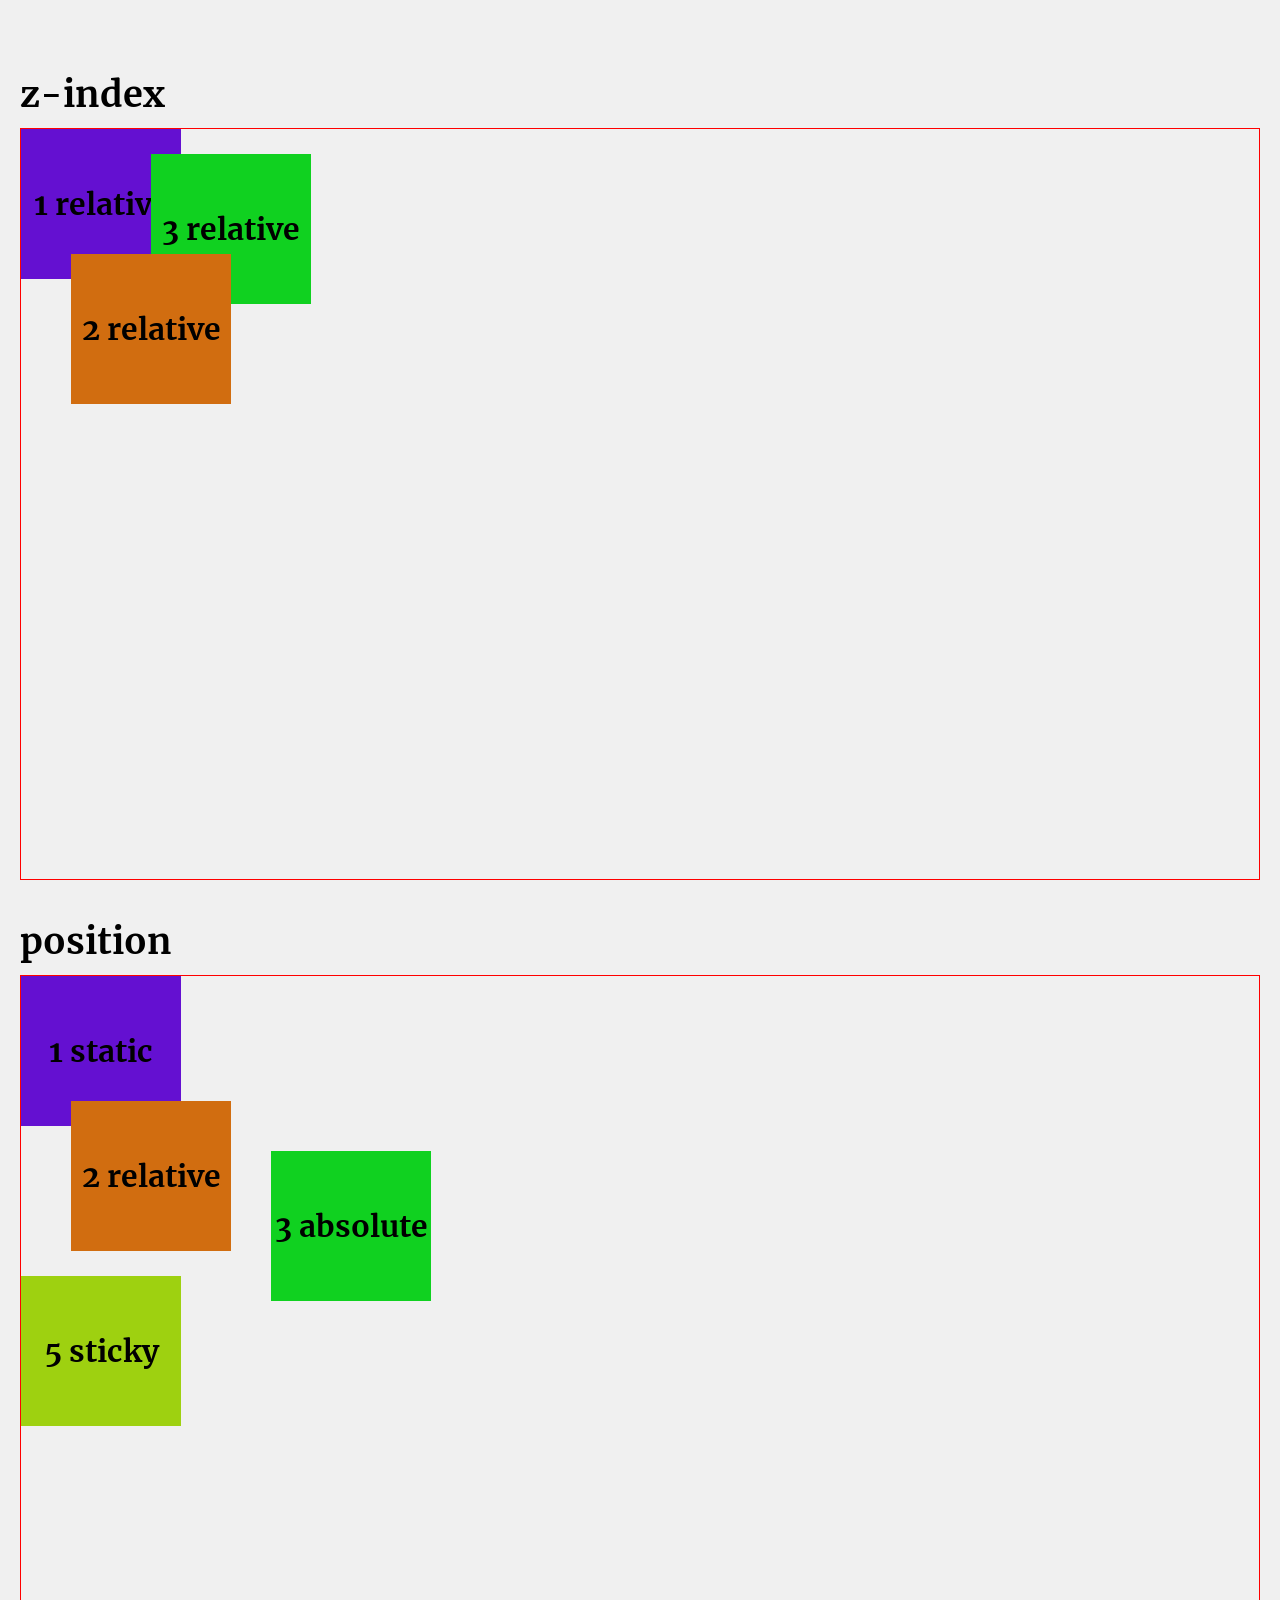
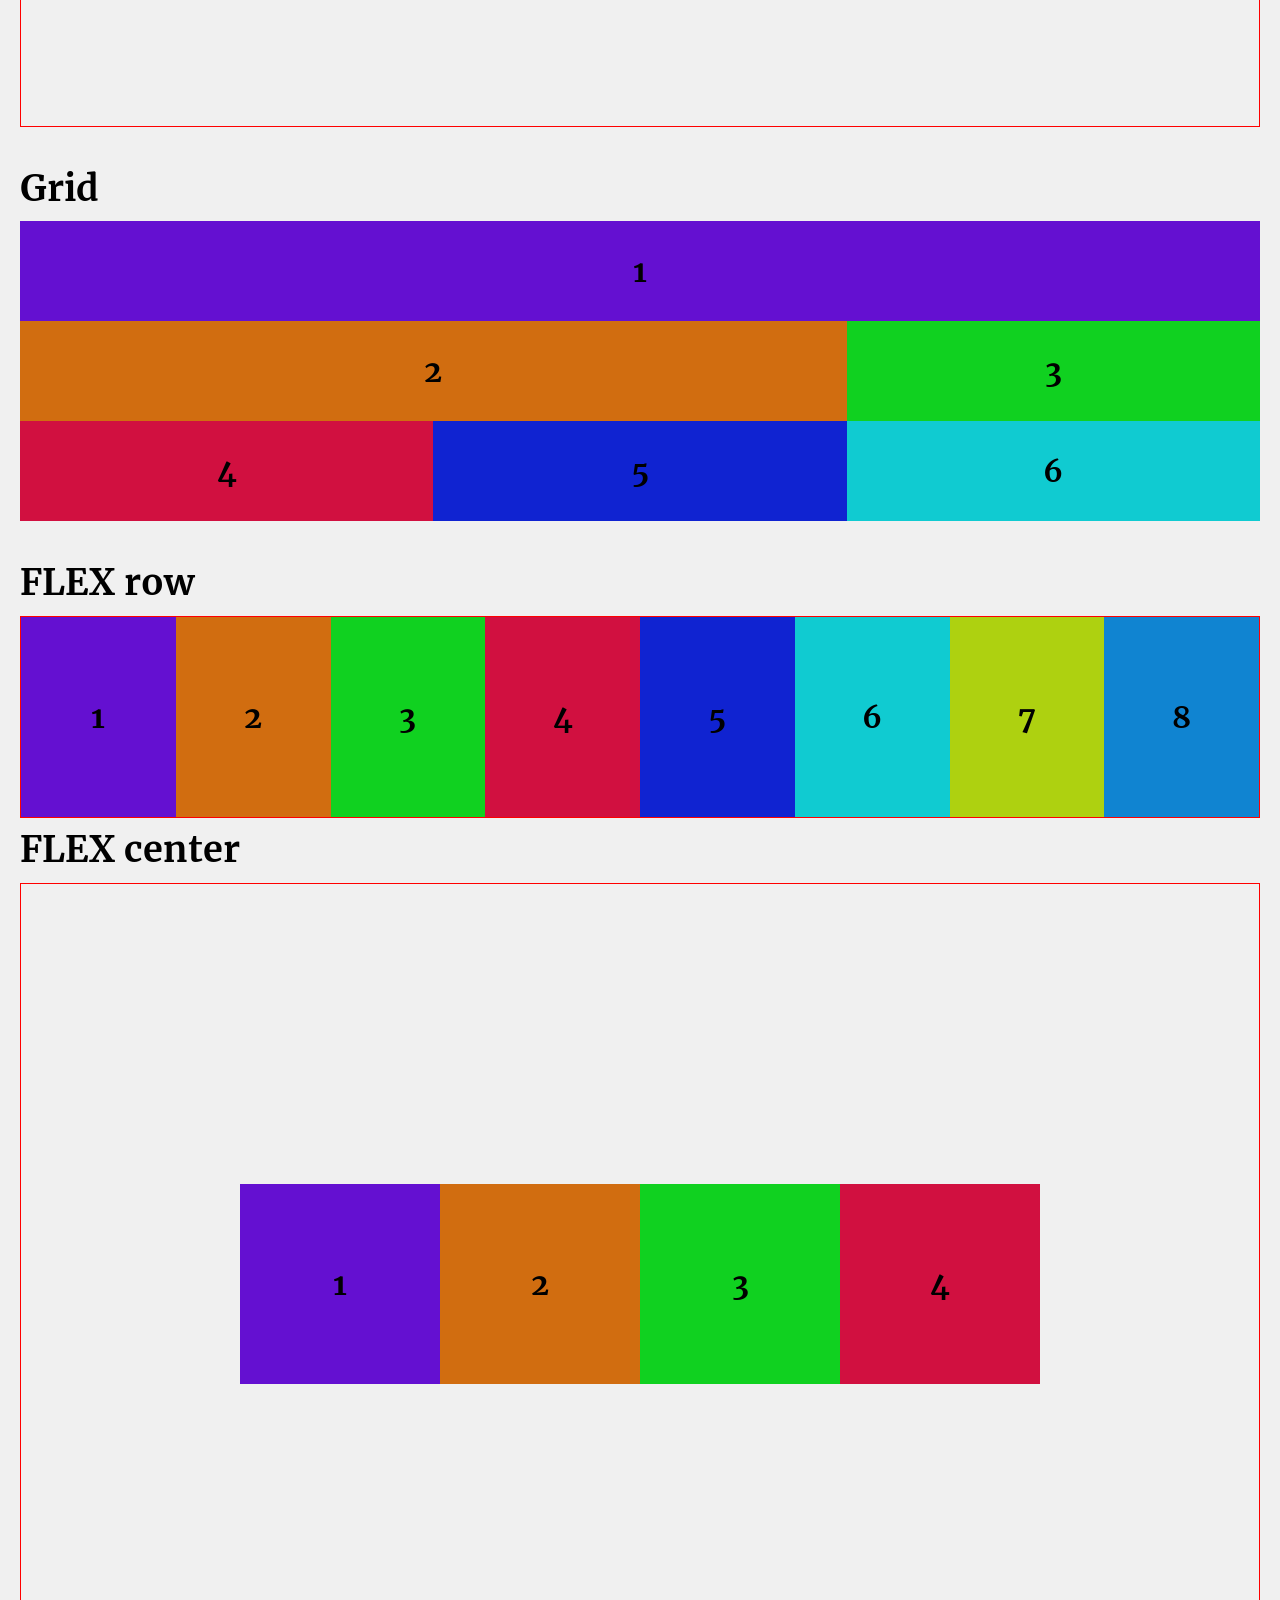
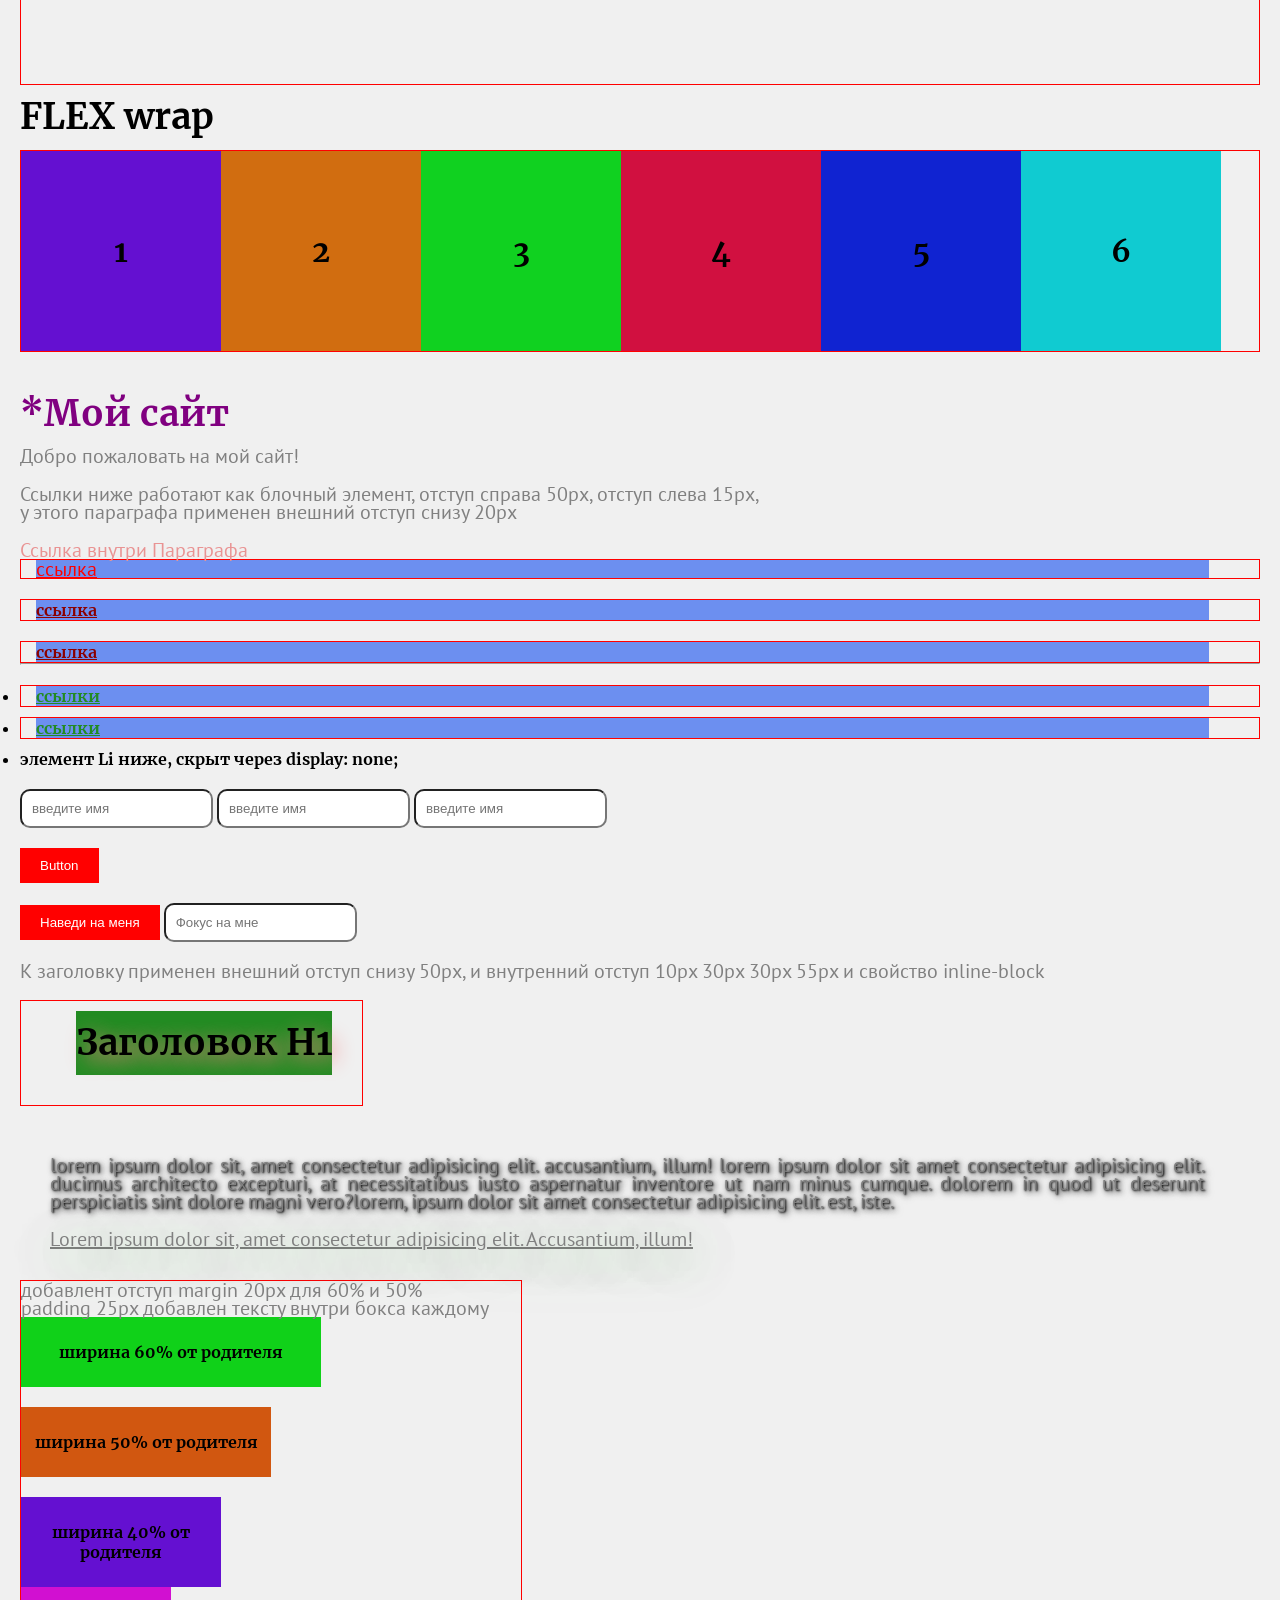
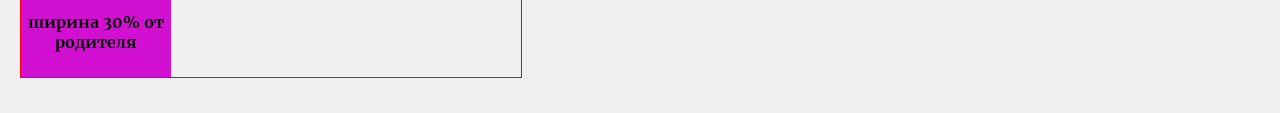
==== commit 05d59dc4: "lesson36" ====
--- a/css.html
+++ b/css.html
@@ -42,6 +42,13 @@
 
         <main class="main">
             <div class="container">
+                <section class="transition">
+                    <h1 class="dimentions-title">Переход</h1>
+                    <div class="transition-block">
+                        Lorem ipsum dolor sit amet consectetur adipisicing elit. Ex molestiae cumque voluptatibus necessitatibus explicabo odio vero, praesentium quod. Quo, non.
+                    </div>
+                </section>
+                <hr>
                 <section class="adaptive">
                     <h1 class="dimentions-title">Адаптивный дизайн</h1>
                     <a href="/adaptive-css.html">Перейти на страницу</a>
--- a/css/style.css
+++ b/css/style.css
@@ -717,4 +717,19 @@
   .adaptive-block {
     font-size: 1rem;
   }
+}
+.transition-block {
+  padding: 15px;
+  color: #fff;
+  width: 350px;
+  height: 350px;
+  background-color: #6410d1;
+  transform: scale(1);
+  transition: transform 0.5s ease-in, background-color 0.4s ease-in-out, color 0.4s ease-in-out;
+}
+
+.transition-block:hover {
+  transform: scale(1.1);
+  background-color: rgba(70, 14, 143, 0.4117647059);
+  color: #f1c3c3;
 }/*# sourceMappingURL=style.css.map */
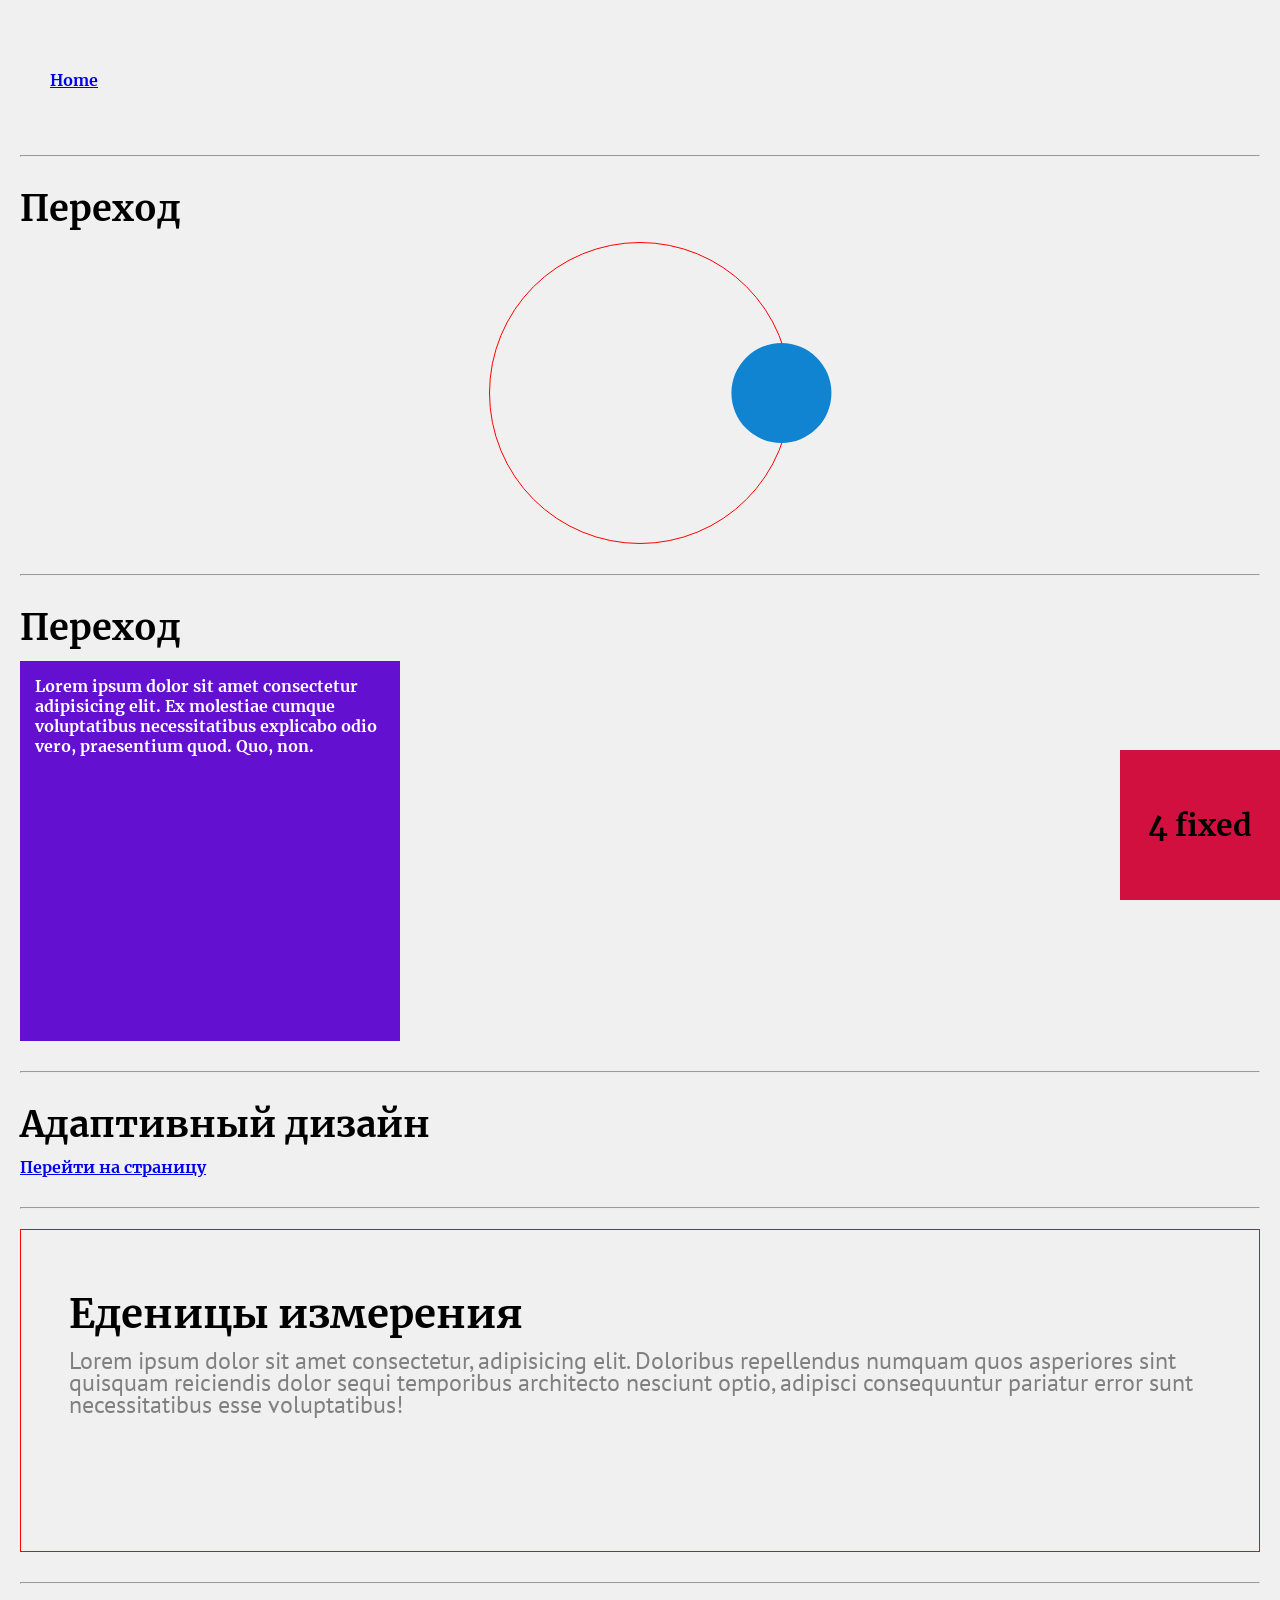
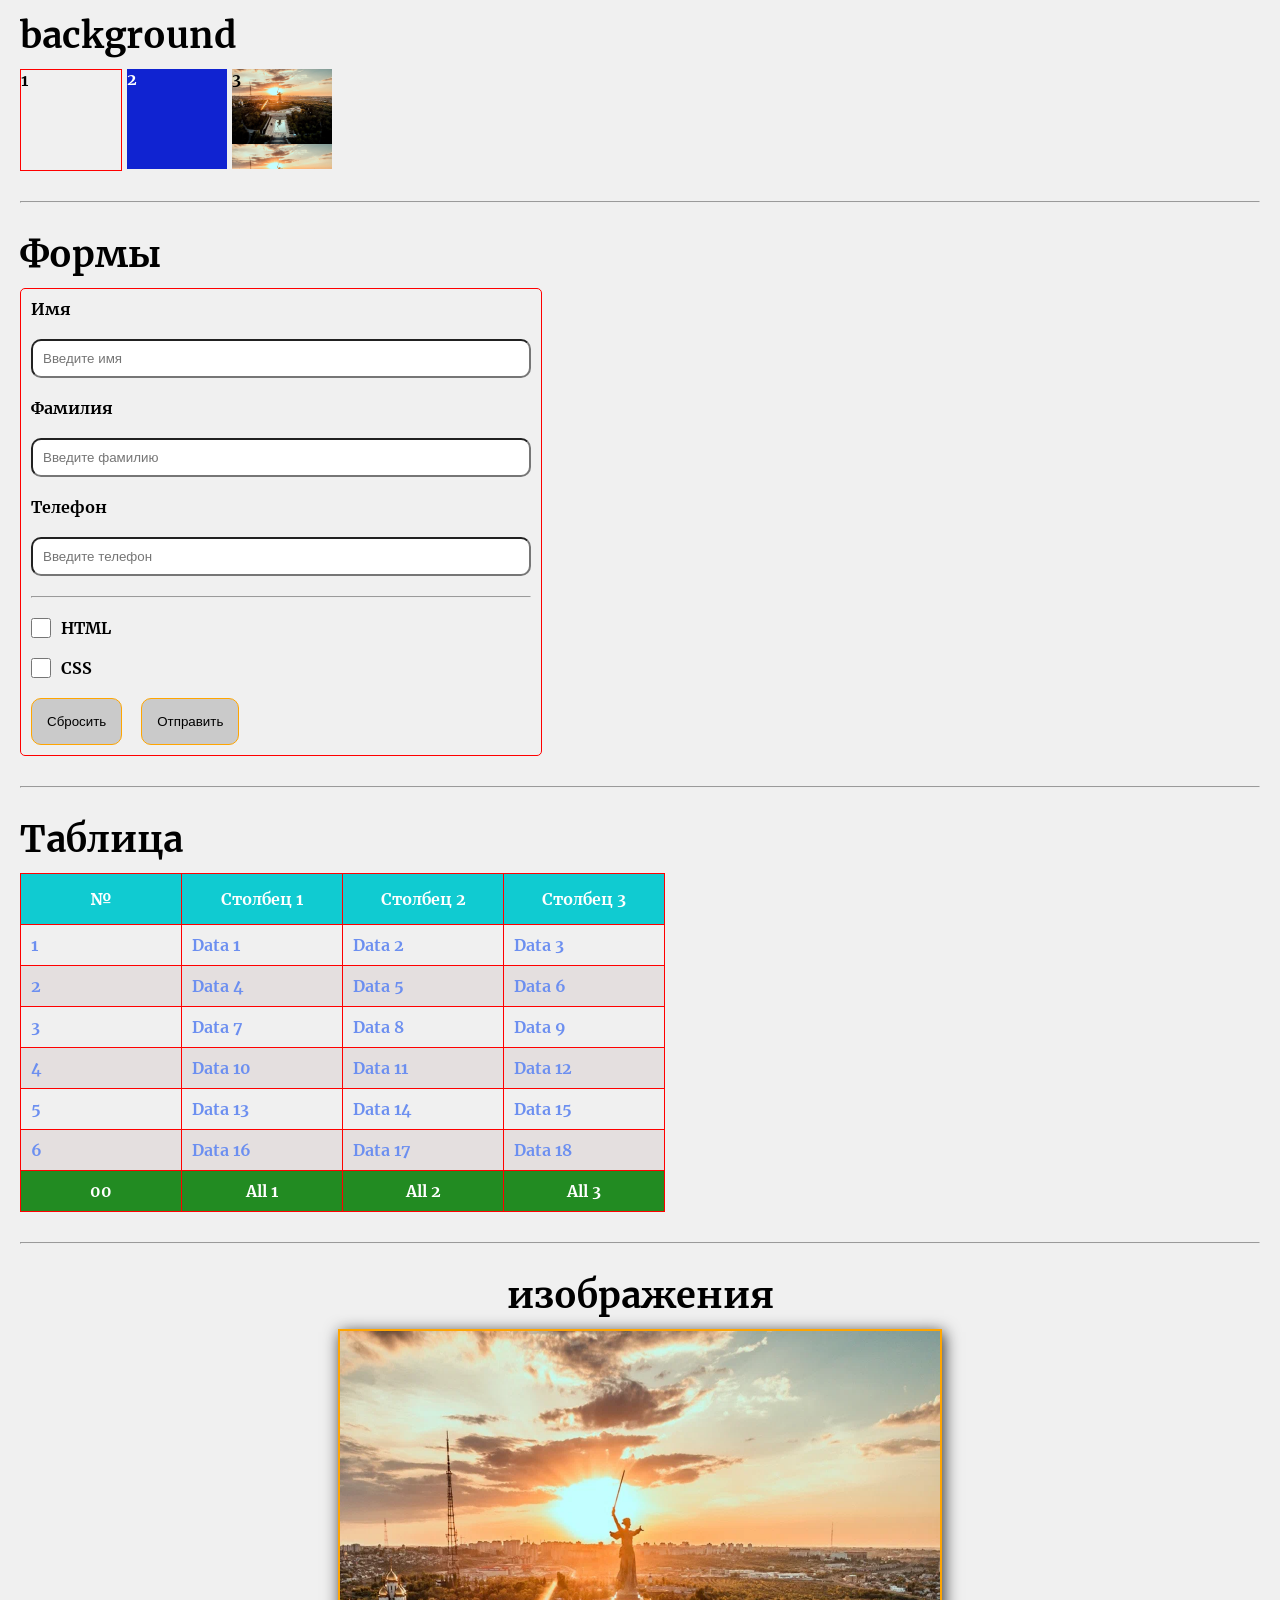
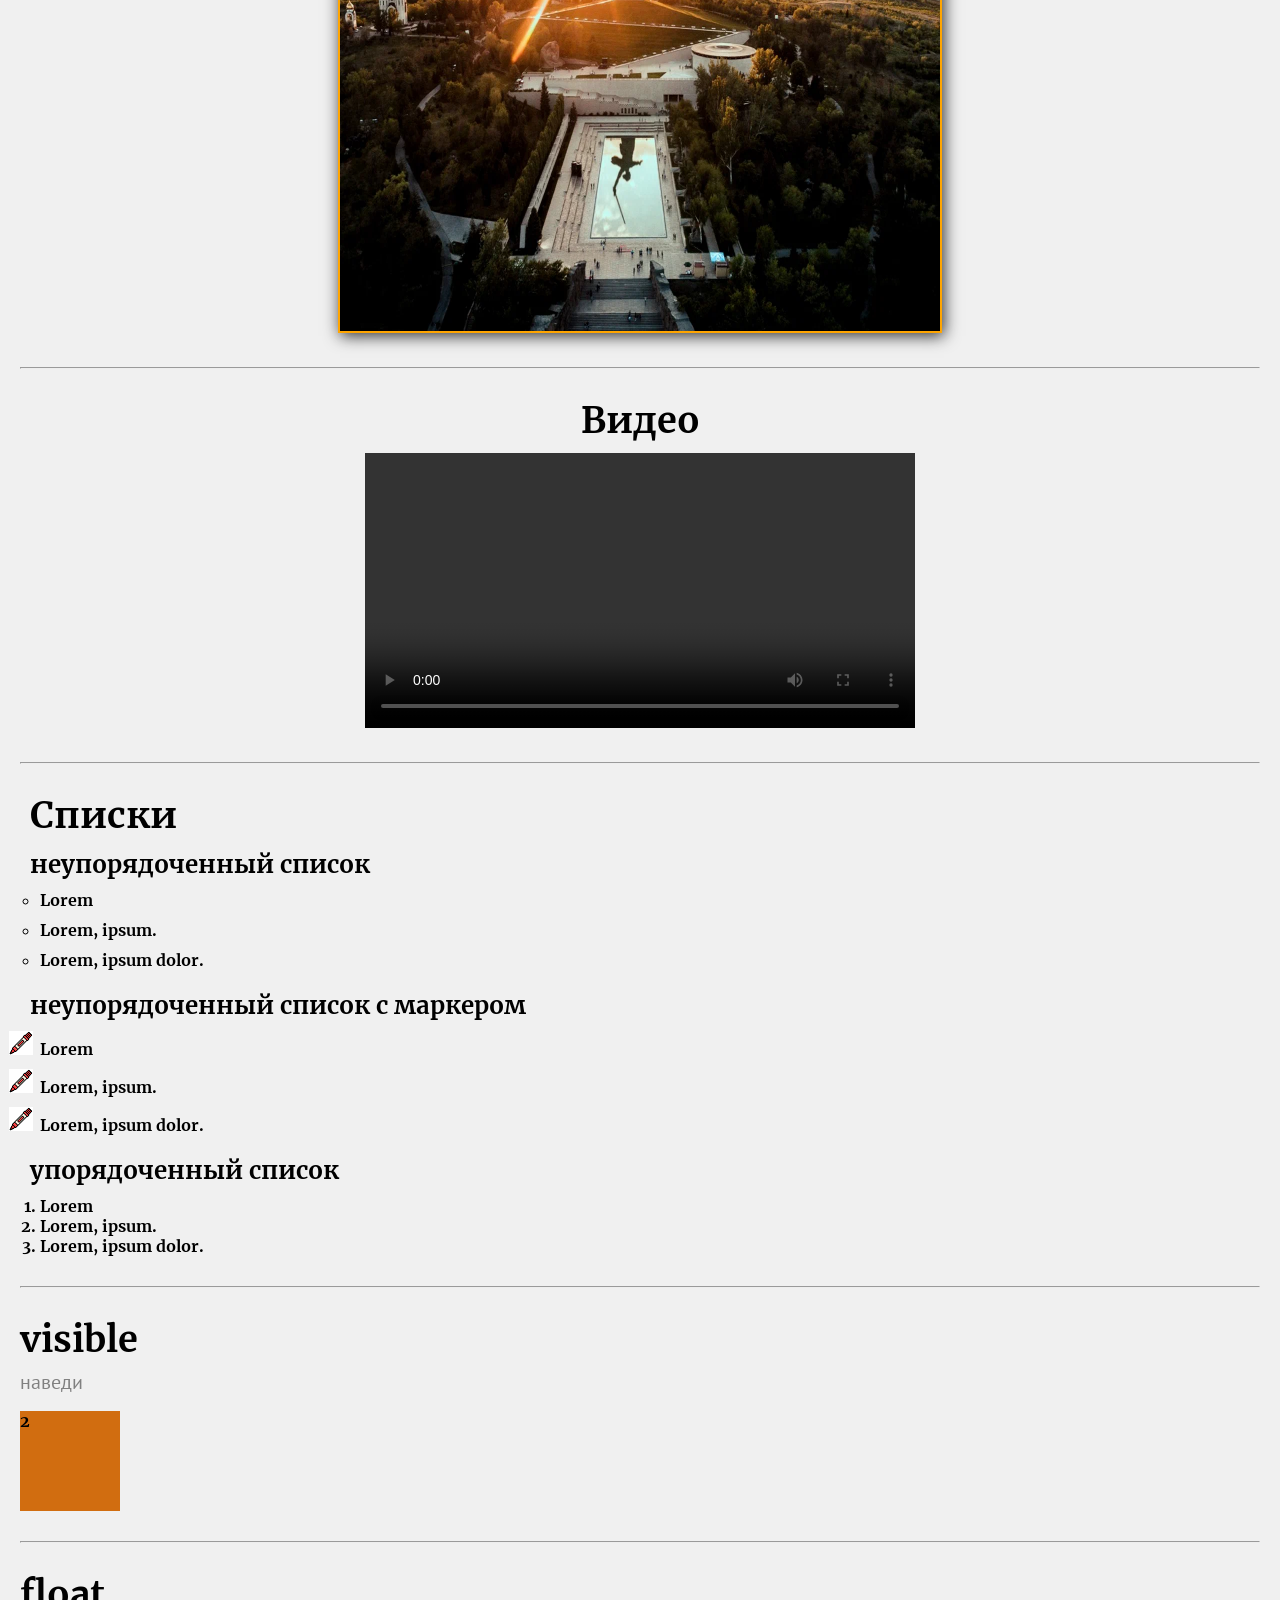
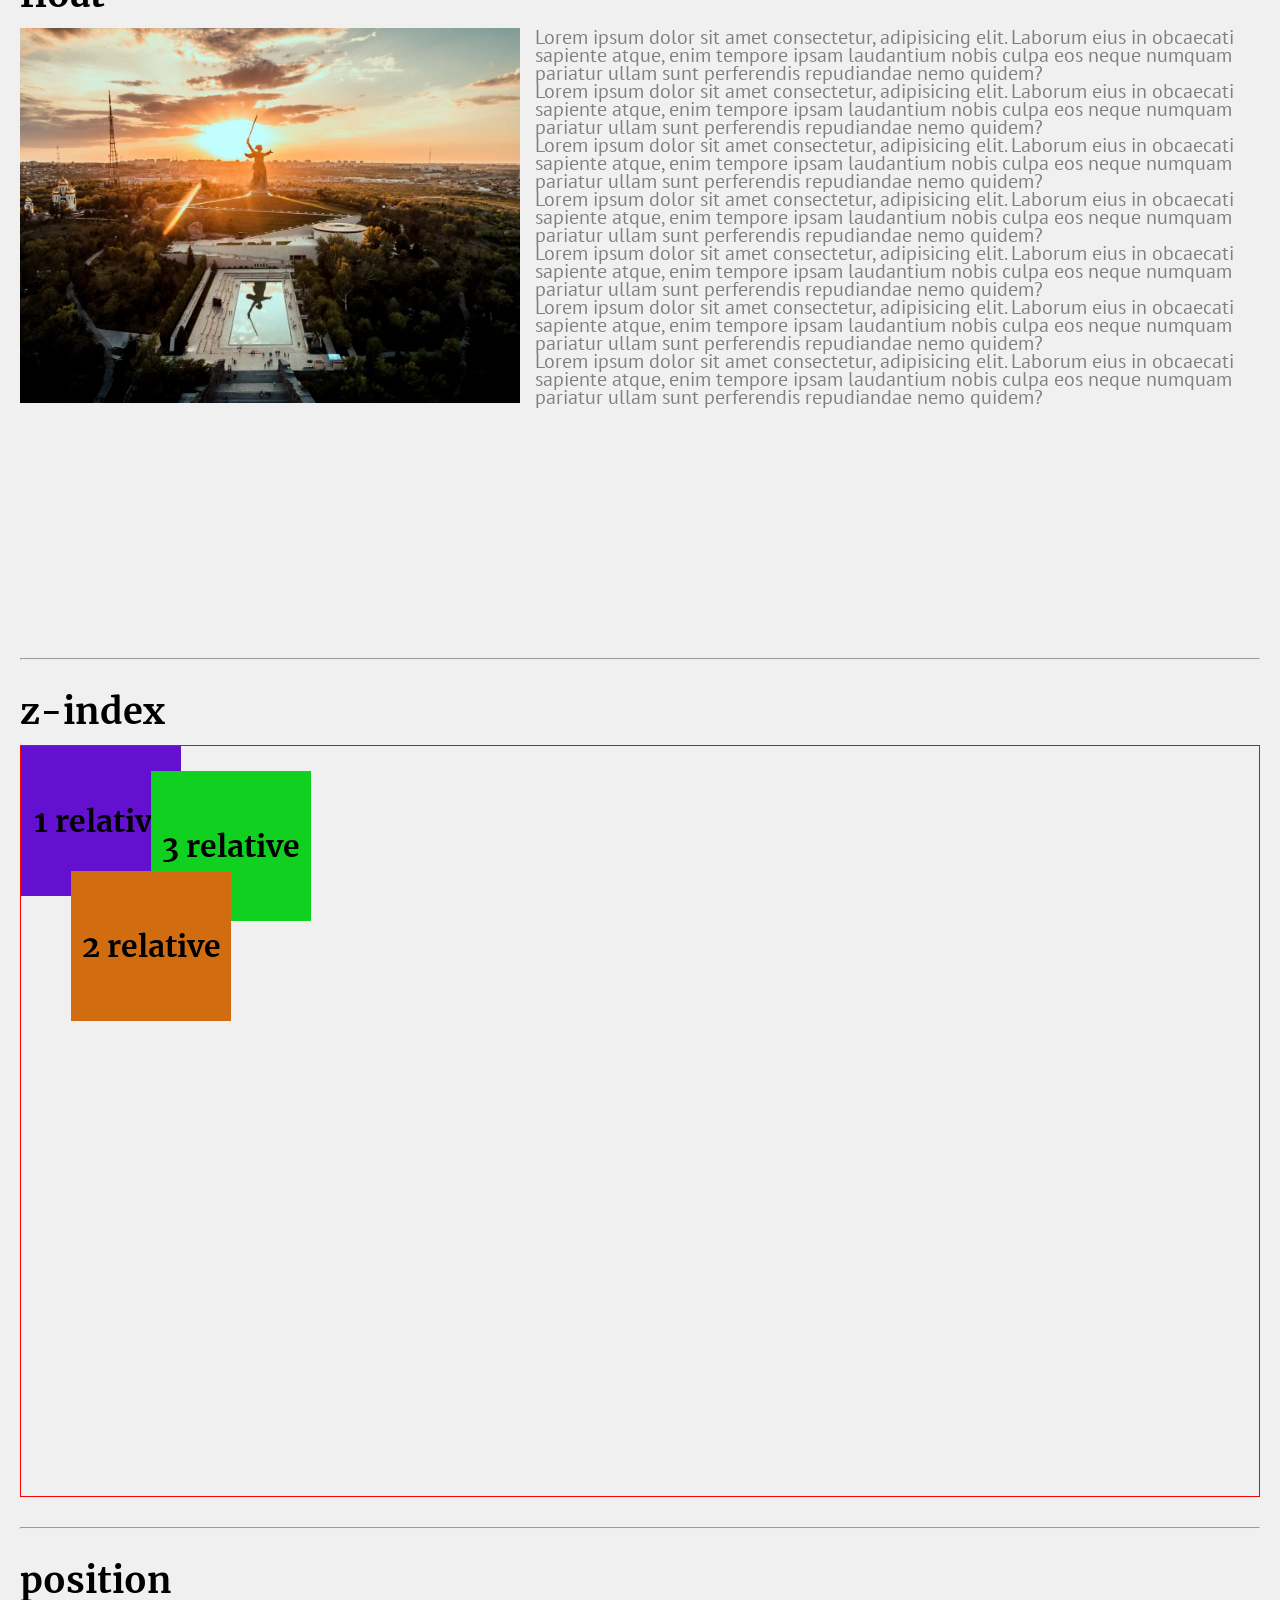
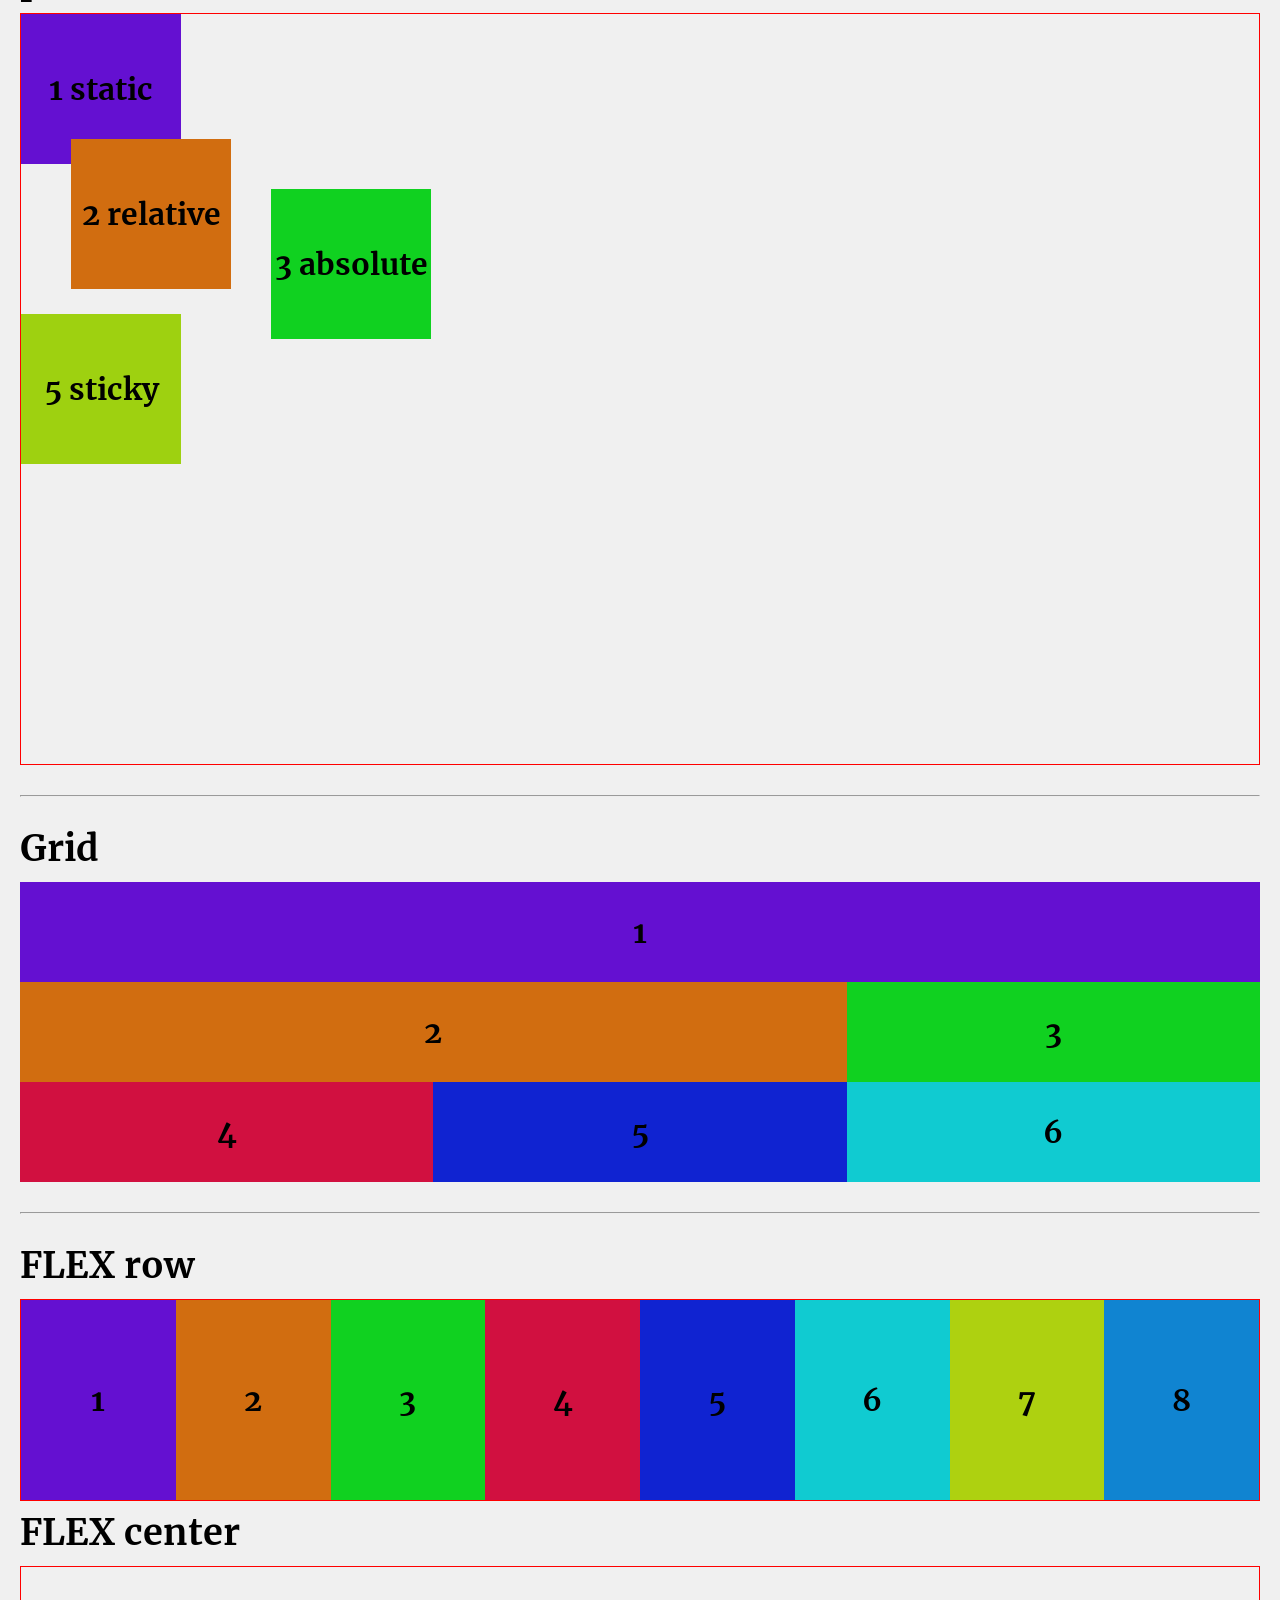
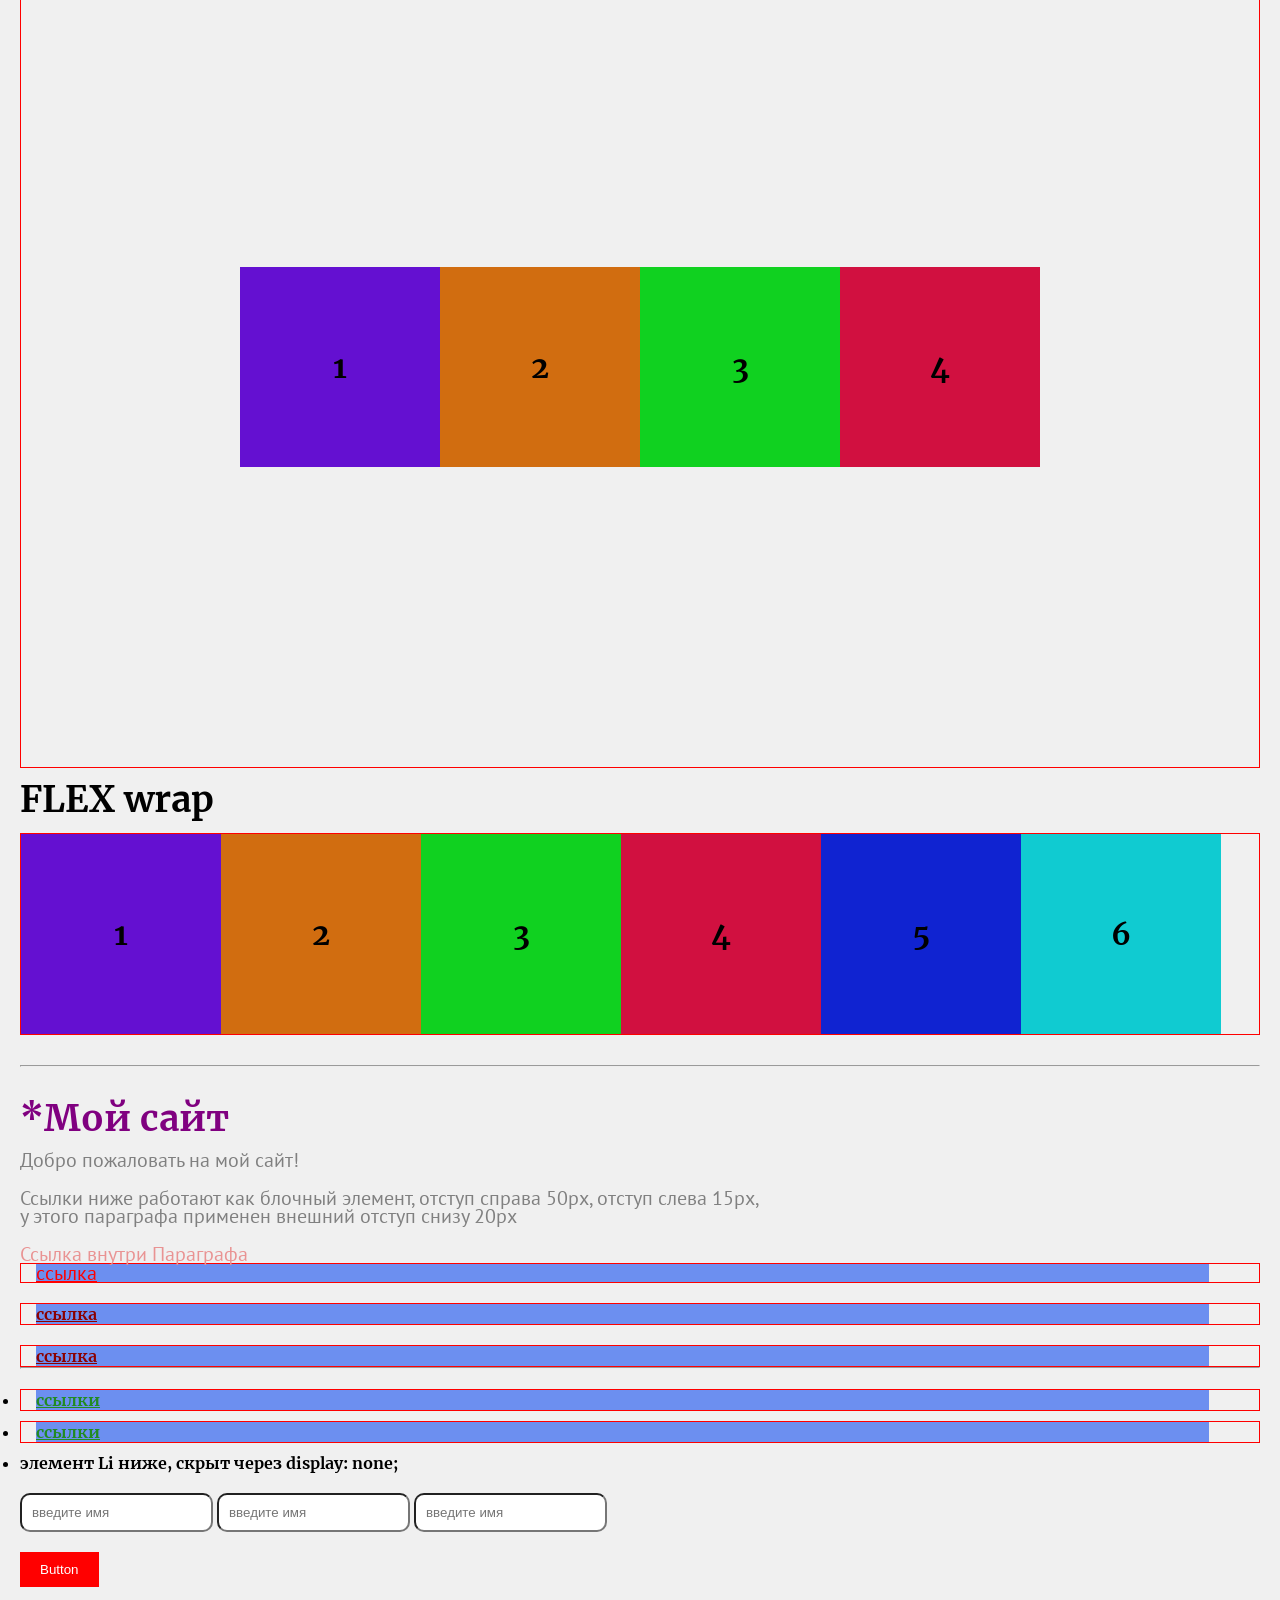
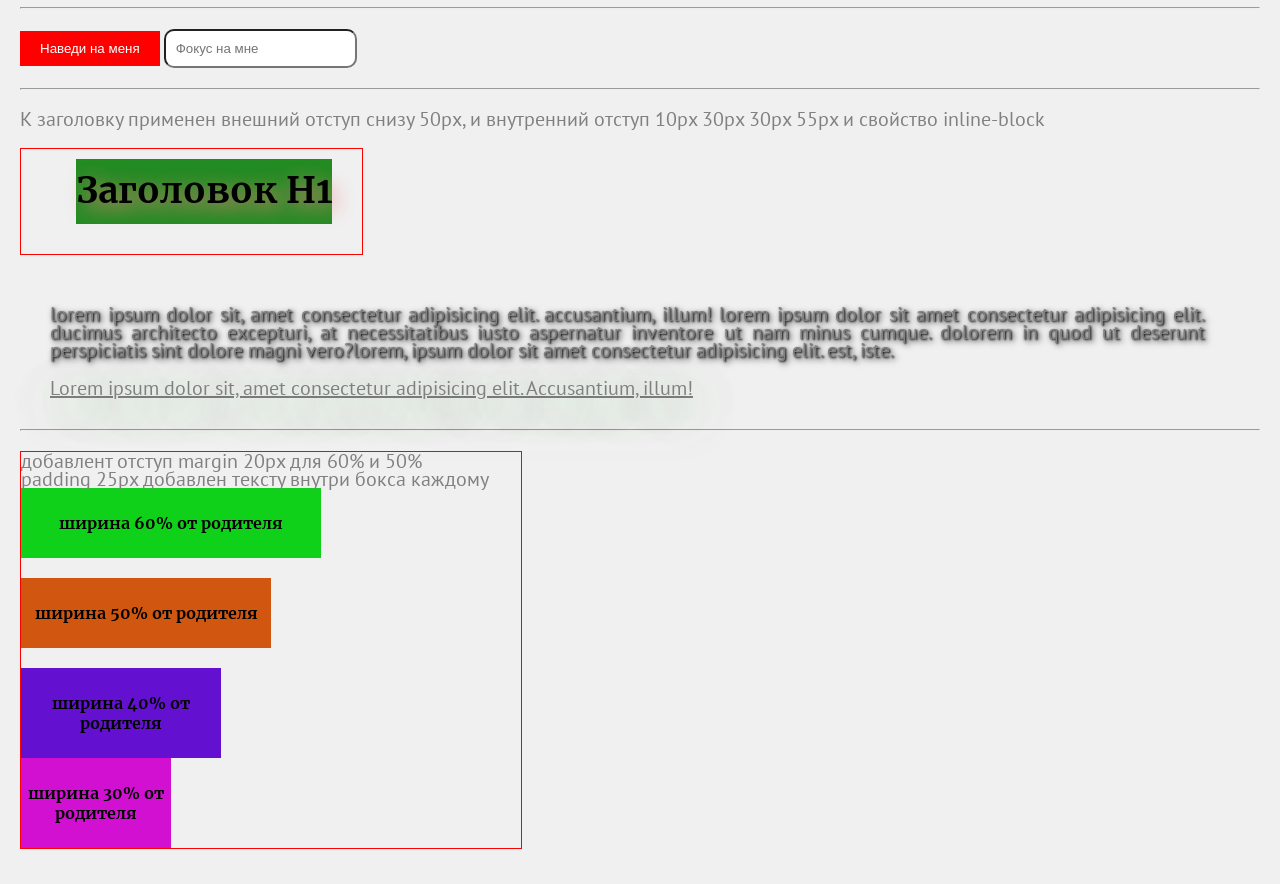
==== commit d1f16072: "lesson37" ====
--- a/css.html
+++ b/css.html
@@ -42,6 +42,13 @@
 
         <main class="main">
             <div class="container">
+                <section class="animation">
+                    <h1 class="dimentions-title">Переход</h1>
+                    <div class="animation-container">
+                        <div class="animation-block"></div>
+                    </div>
+                </section>
+                <hr>
                 <section class="transition">
                     <h1 class="dimentions-title">Переход</h1>
                     <div class="transition-block">
@@ -58,6 +65,7 @@
                     <h1 class="dimentions-title">Еденицы измерения</h1>
                     <p class="dimentions-paragraf">Lorem ipsum dolor sit amet consectetur, adipisicing elit. Doloribus repellendus numquam quos asperiores sint quisquam reiciendis dolor sequi temporibus architecto nesciunt optio, adipisci consequuntur pariatur error sunt necessitatibus esse voluptatibus!</p>
                 </section>
+                <hr>
                 <section class="background">
                     <h1 class="title">background</h1>
                     <div class="background-container">
@@ -66,6 +74,7 @@
                         <div class="background-block background-block3">3</div>
                     </div>
                 </section>
+                <hr>
                 <section class="forms-type">
                     <h1 class="title">Формы</h1>
 
@@ -93,6 +102,7 @@
                         </div>
                     </form>
                 </section>
+                <hr>
                 <section class="tables">
                     <h1 class="title">Таблица</h1>
 
@@ -151,14 +161,17 @@
                         </tfoot>
                     </table>
                 </section>
+                <hr>
                 <section class="images">
                     <h1 class="title">изображения</h1>
                     <img width="600" height="600" src="./img/img.webp" alt="">
                 </section>
+                <hr>
                 <section class="videos">
                     <h1 class="title">Видео</h1>
                     <video width="550" src="./video/video.mp4" controls></video>
                 </section>
+                <hr>
                 <section class="list">
                     <h1 class="title">Списки</h1>
                     <h2>неупорядоченный список</h2>
@@ -180,6 +193,7 @@
                         <li class="list-num__item">Lorem, ipsum dolor.</li>
                     </ol>
                 </section>
+                <hr>
                 <section class="disp">
                     <h1 class="title">visible</h1>
                     <div class="display">
@@ -191,6 +205,7 @@
                         </div>
                     </div>
                 </section>
+                <hr>
                 <section class="float">
                     <h1 class="title">float</h1>
                     <div class="poem">
@@ -218,6 +233,7 @@
                             pariatur ullam sunt perferendis repudiandae nemo quidem?</p>
                     </div>
                 </section>
+                <hr>
                 <section class="z-index">
                     <h1 class="title">z-index</h1>
                     <div class="positions">
@@ -226,6 +242,7 @@
                         <div class="position-box z-index-box3">3 relative</div>
                     </div>
                 </section>
+                <hr>
                 <section class="position">
                     <h1 class="title">position</h1>
                     <div class="positions">
@@ -236,6 +253,7 @@
                         <div class="position-box position-box5">5 sticky</div>
                     </div>
                 </section>
+                <hr>
                 <section class="grid">
                     <h1 class="title">Grid</h1>
                     <div class="grid-container">
@@ -247,6 +265,7 @@
                         <div class="grid-box grid-box6">6</div>
                     </div>
                 </section>
+                <hr>
                 <section class="flex">
                     <h1 class="title">FLEX row</h1>
                     <div class="flex-boxes flex-row">
@@ -276,6 +295,7 @@
                         <div class="flex-box flex-box6">6</div>
                     </div>
                 </section>
+                <hr>
                 <section class="lesson-css mb20">
                     <h1 id="title">Мой сайт</h1>
                     <p class="mb20">Добро пожаловать на мой сайт!</p>
@@ -298,10 +318,12 @@
                     <input class="lesson-css__input mb20" type="text" placeholder="введите имя"><br>
                     <button class="button">Button</button>
                 </section>
+                <hr>
                 <section class="mb20">
                     <button class="button">Наведи на меня</button>
                     <input type="text" class="input-text" placeholder="Фокус на мне">
                 </section>
+                <hr>
                 <section class="font">
                     <p class="mb20">К заголовку применен внешний отступ снизу 50px, и внутренний отступ 10px 30px 30px
                         55px и свойство inline-block</p>
@@ -314,6 +336,7 @@
                     <p class="p-padding under">Lorem ipsum dolor sit, amet consectetur adipisicing elit. Accusantium,
                         illum!</p>
                 </section>
+                <hr>
                 <section class="box-block">
                     <div class="block">
                         <p>добавлент отступ margin 20px для 60% и 50%</p>
--- a/css/style.css
+++ b/css/style.css
@@ -732,4 +732,39 @@
   transform: scale(1.1);
   background-color: rgba(70, 14, 143, 0.4117647059);
   color: #f1c3c3;
+}
+
+.animation-container {
+  width: 300px;
+  height: 300px;
+  border-radius: 50%;
+  display: flex;
+  justify-content: center;
+  align-items: center;
+  border: 1px solid red;
+  margin: 0 auto;
+}
+
+.animation-block {
+  width: 100px;
+  height: 100px;
+  background-color: #1084d1;
+  border-radius: 50%;
+  transform: rotate(45deg) translate(100px, -100px);
+  animation-name: round-block;
+  animation-duration: 3s;
+  animation-timing-function: linear;
+  animation-iteration-count: infinite;
+}
+
+@keyframes round-block {
+  from {
+    transform: rotate(0deg) translateX(150px) rotate(0deg);
+  }
+  to {
+    transform: rotate(360deg) translateX(150px) rotate(-360deg);
+  }
+}
+.animation-container:hover .animation-block {
+  animation-play-state: paused;
 }/*# sourceMappingURL=style.css.map */
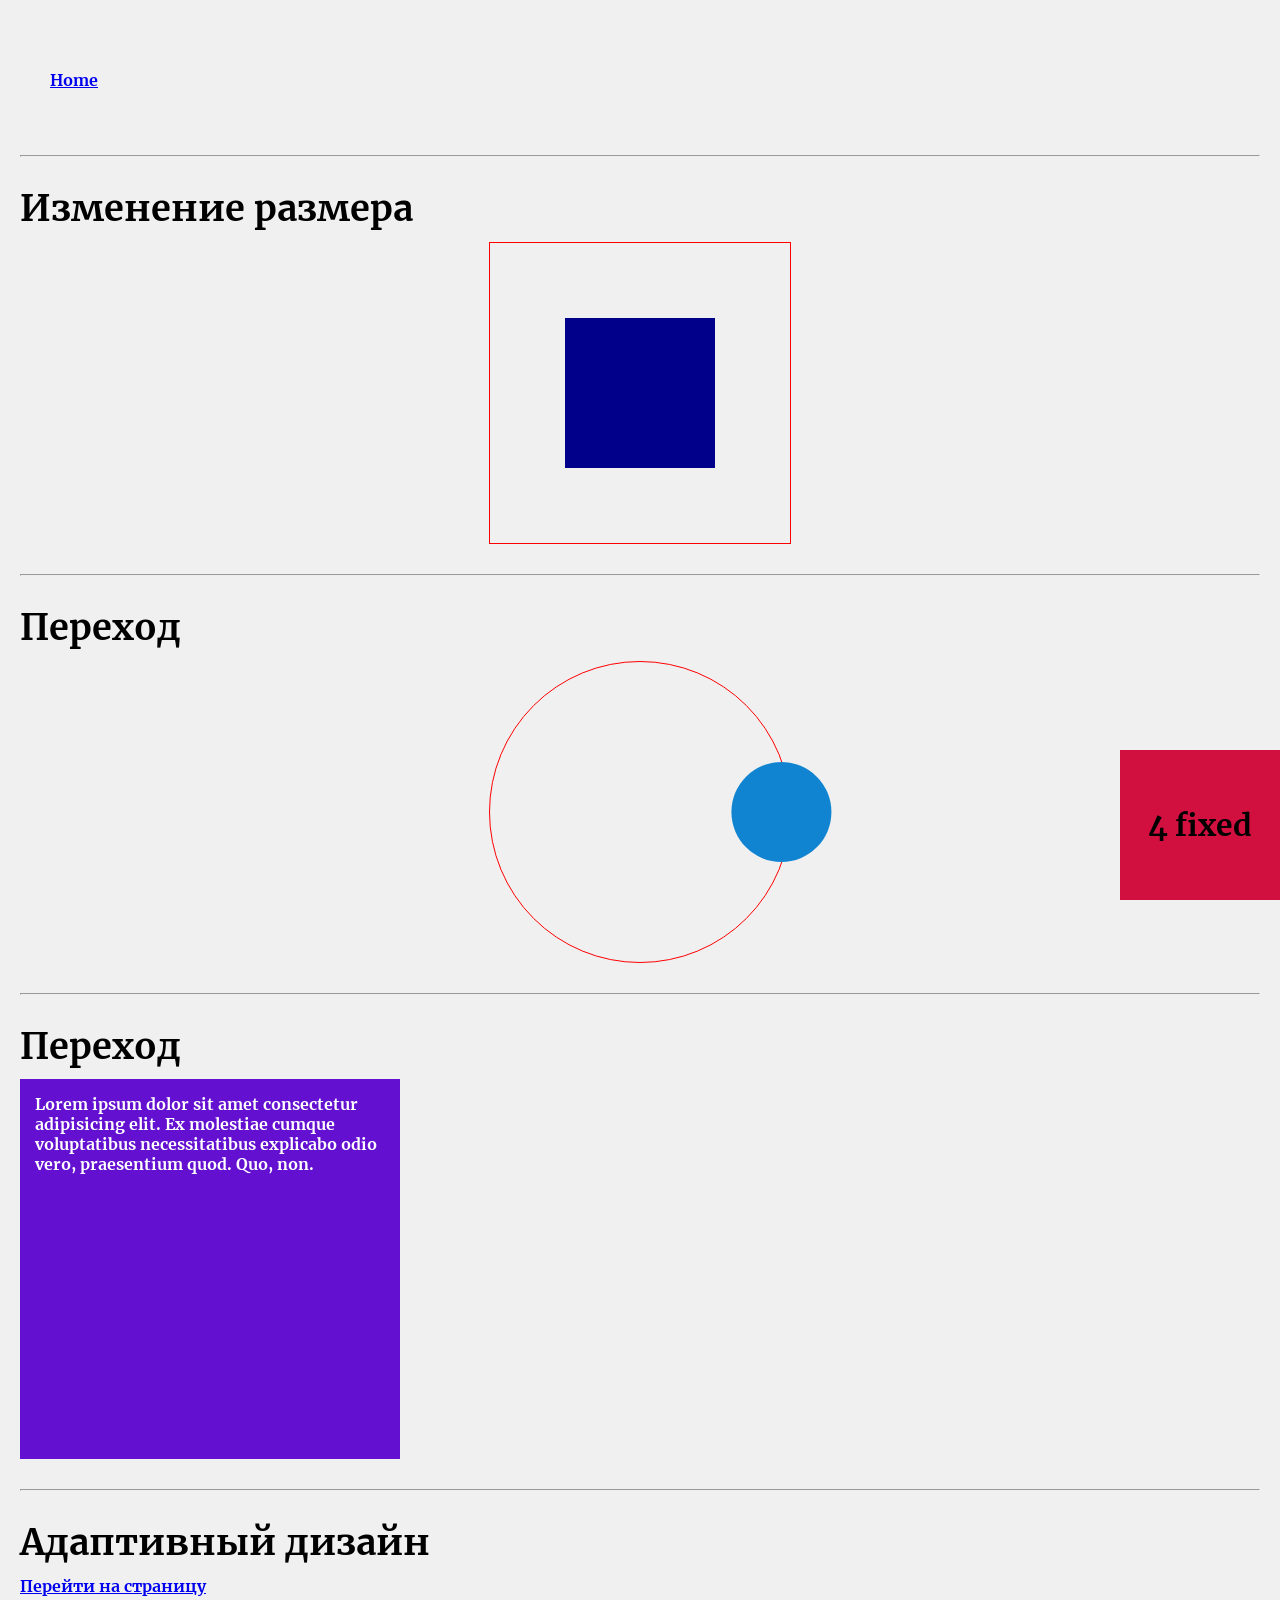
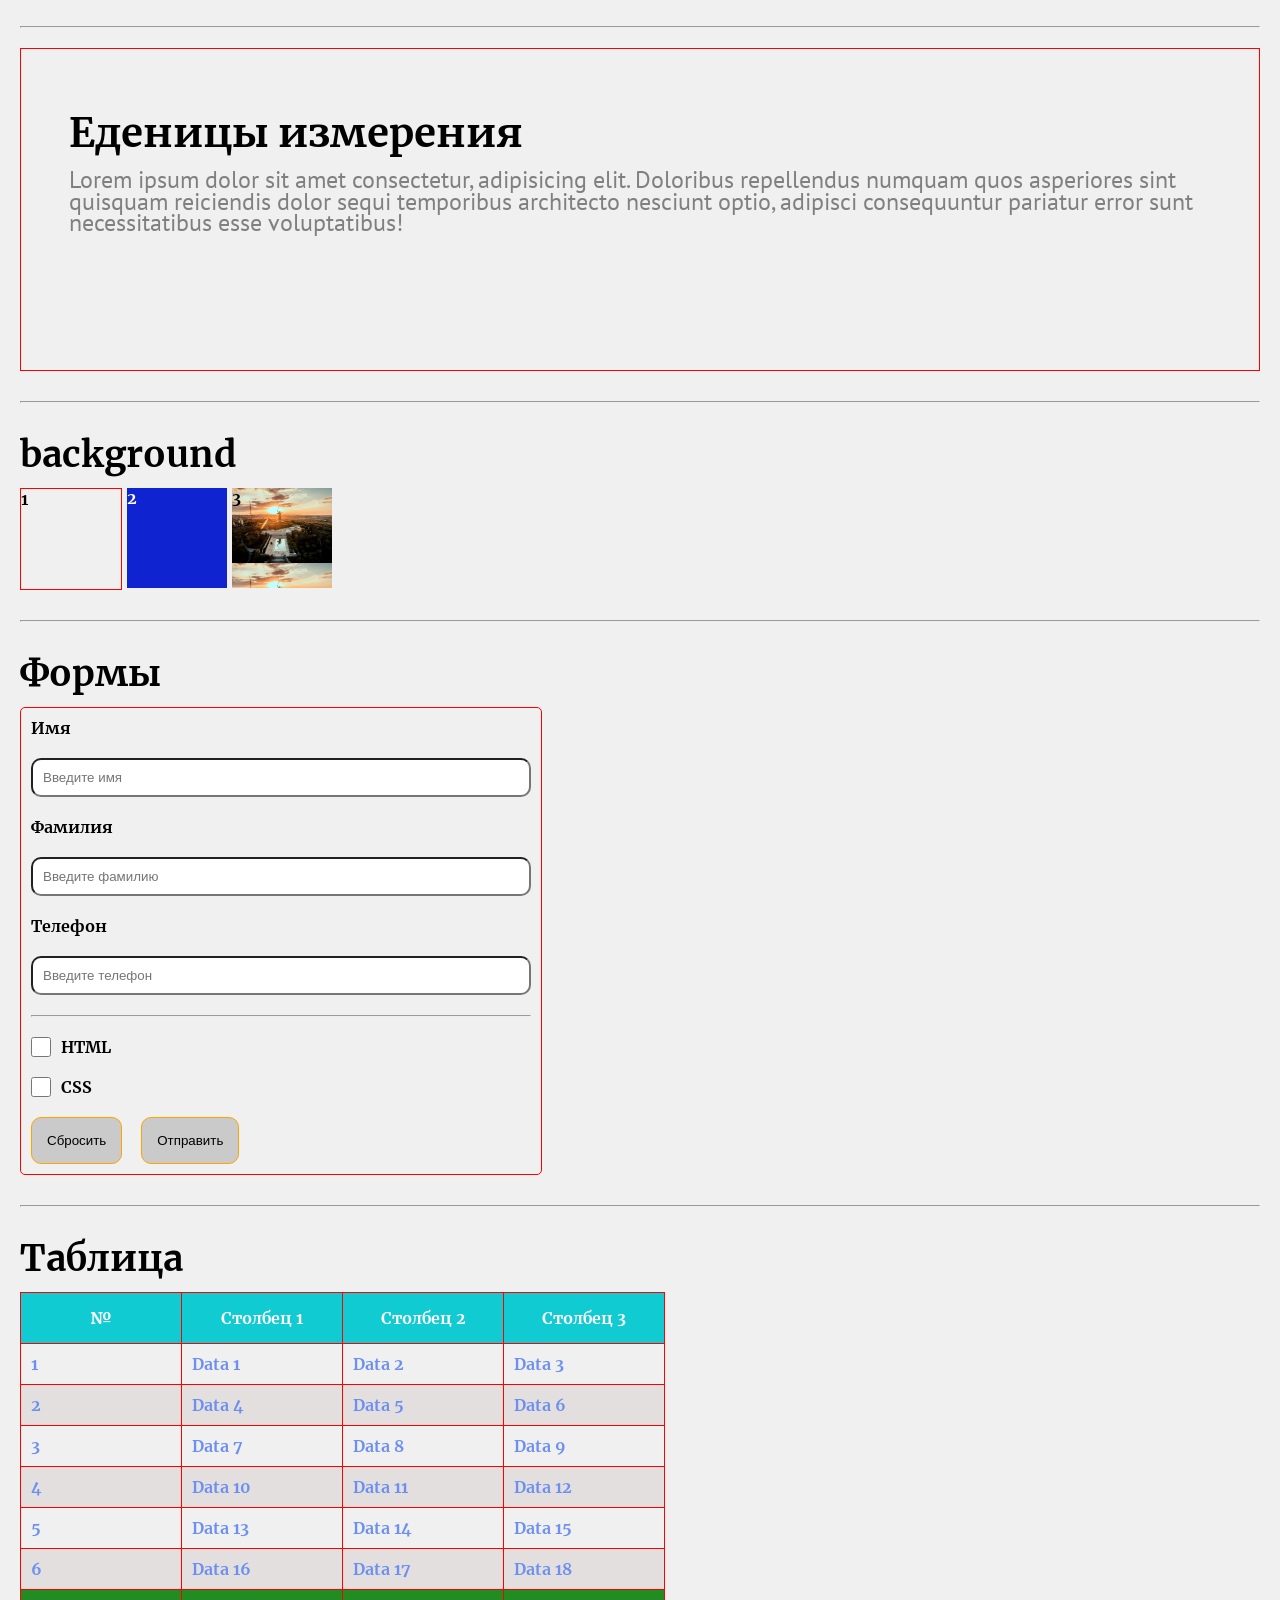
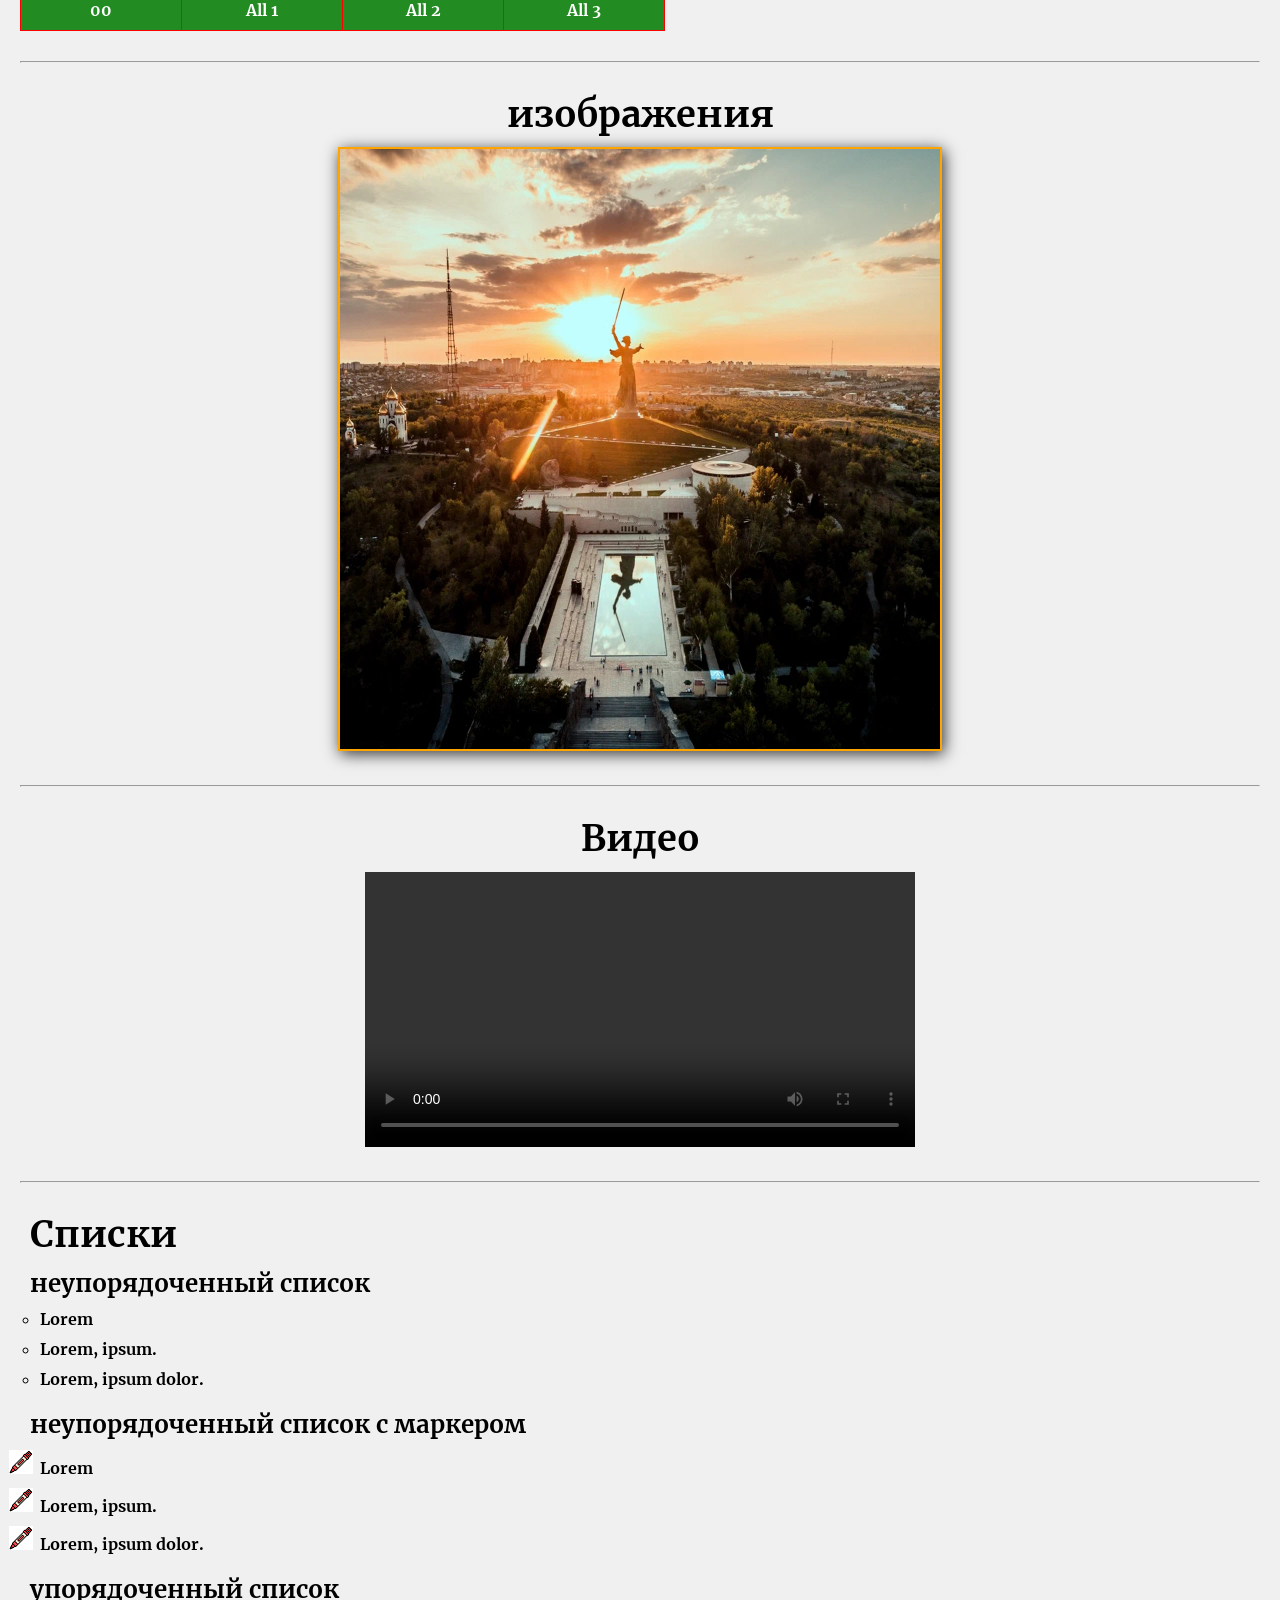
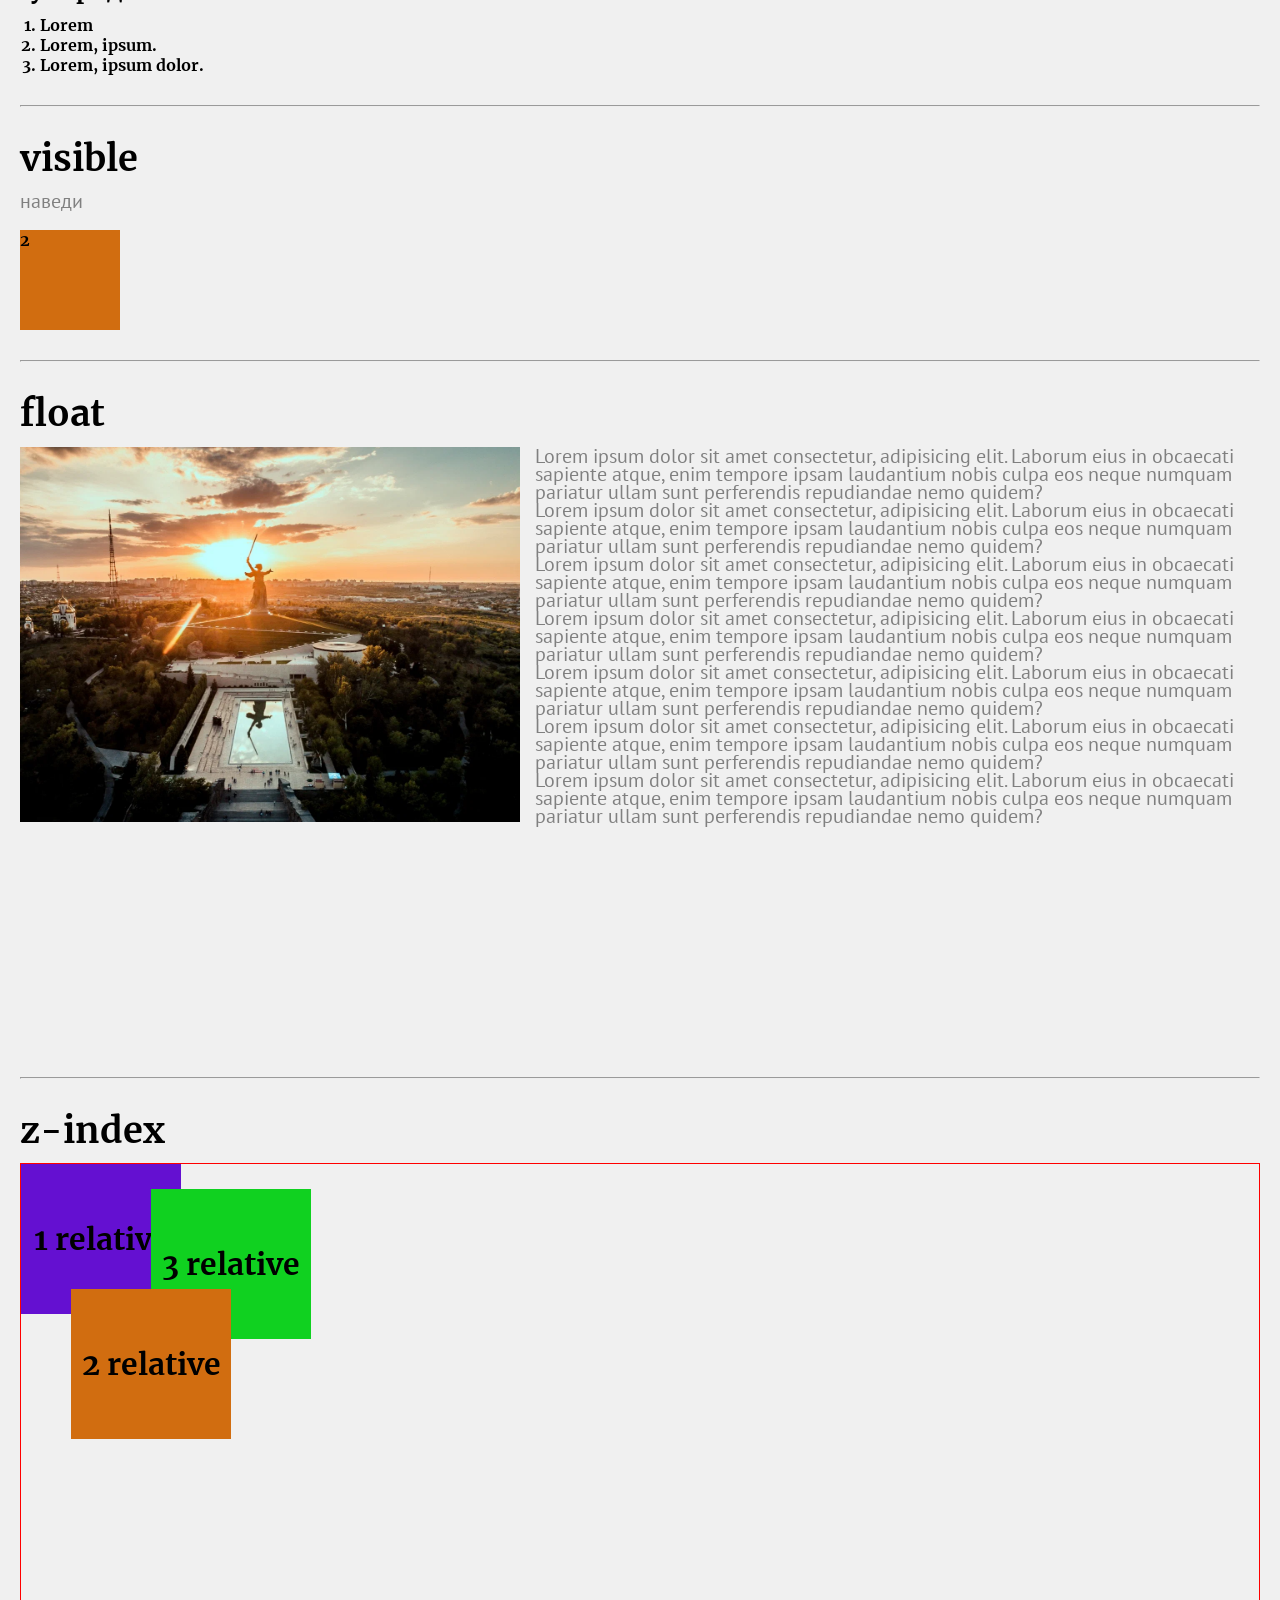
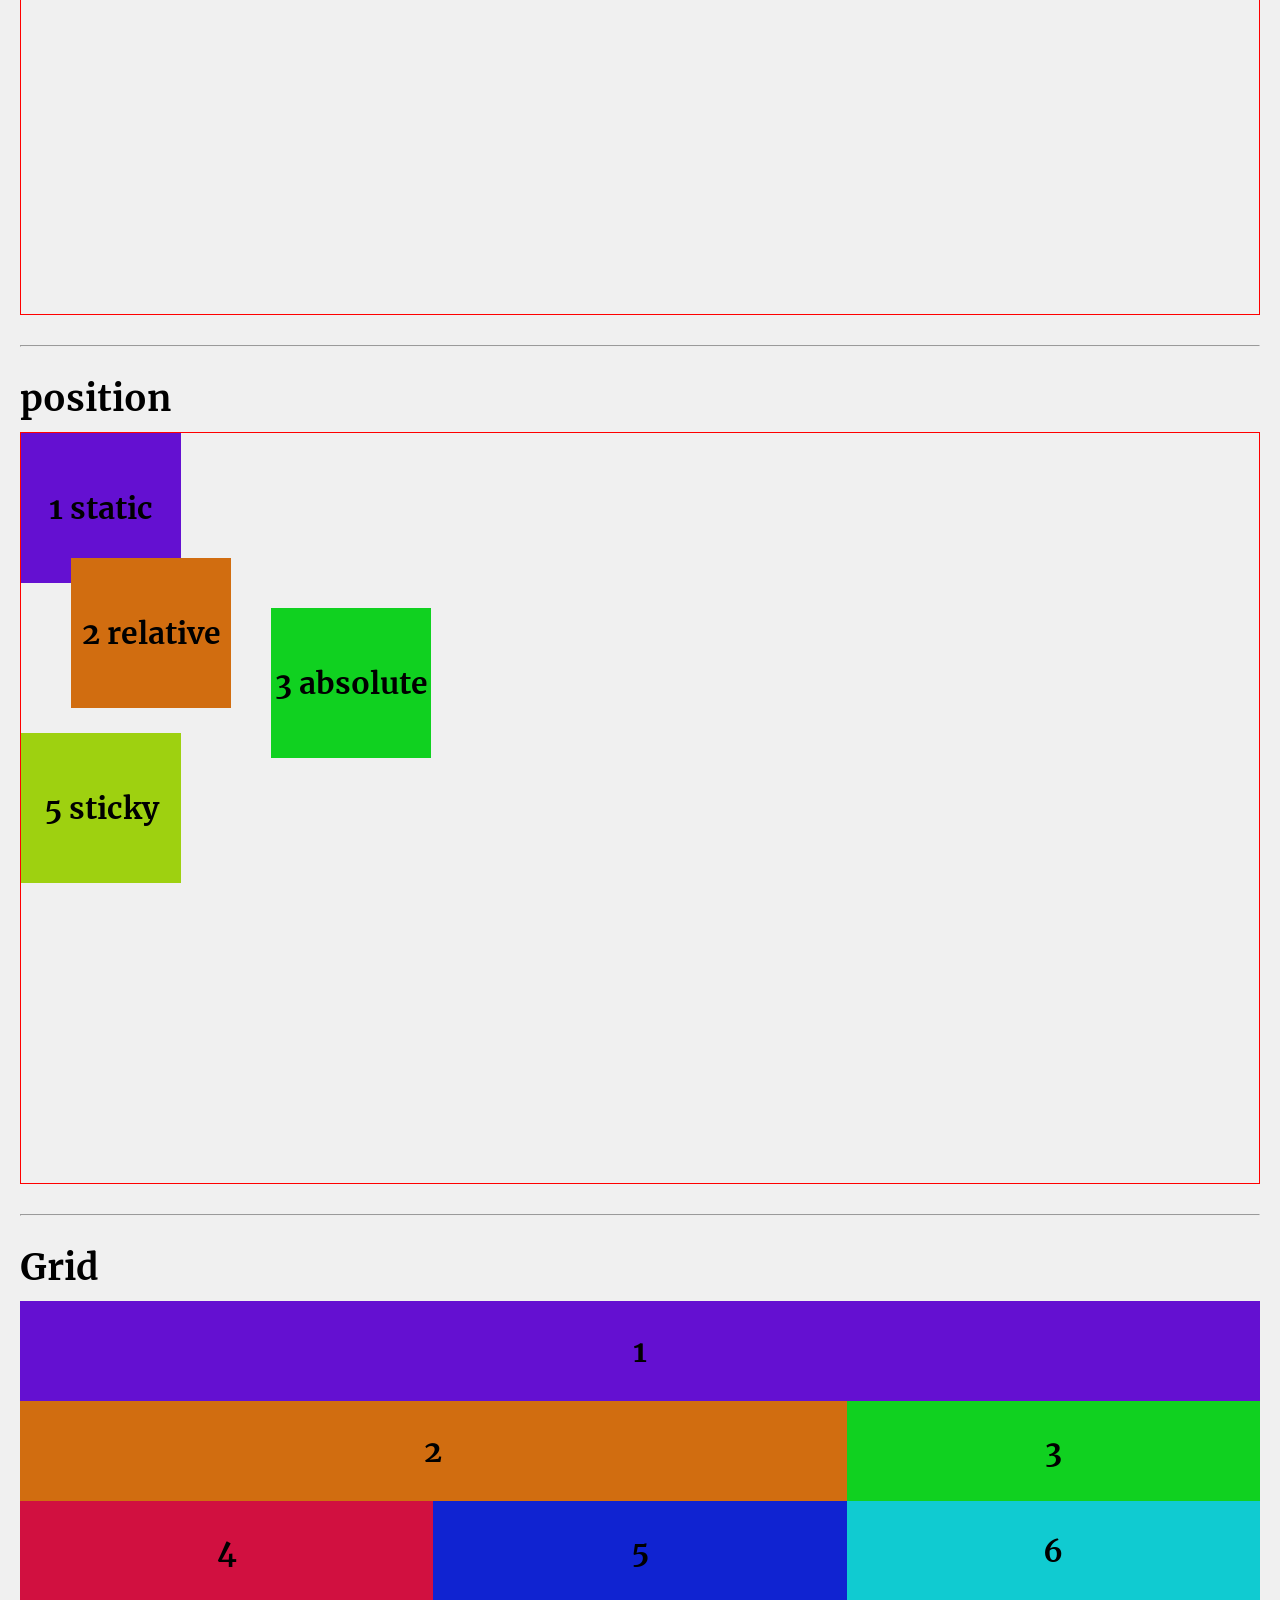
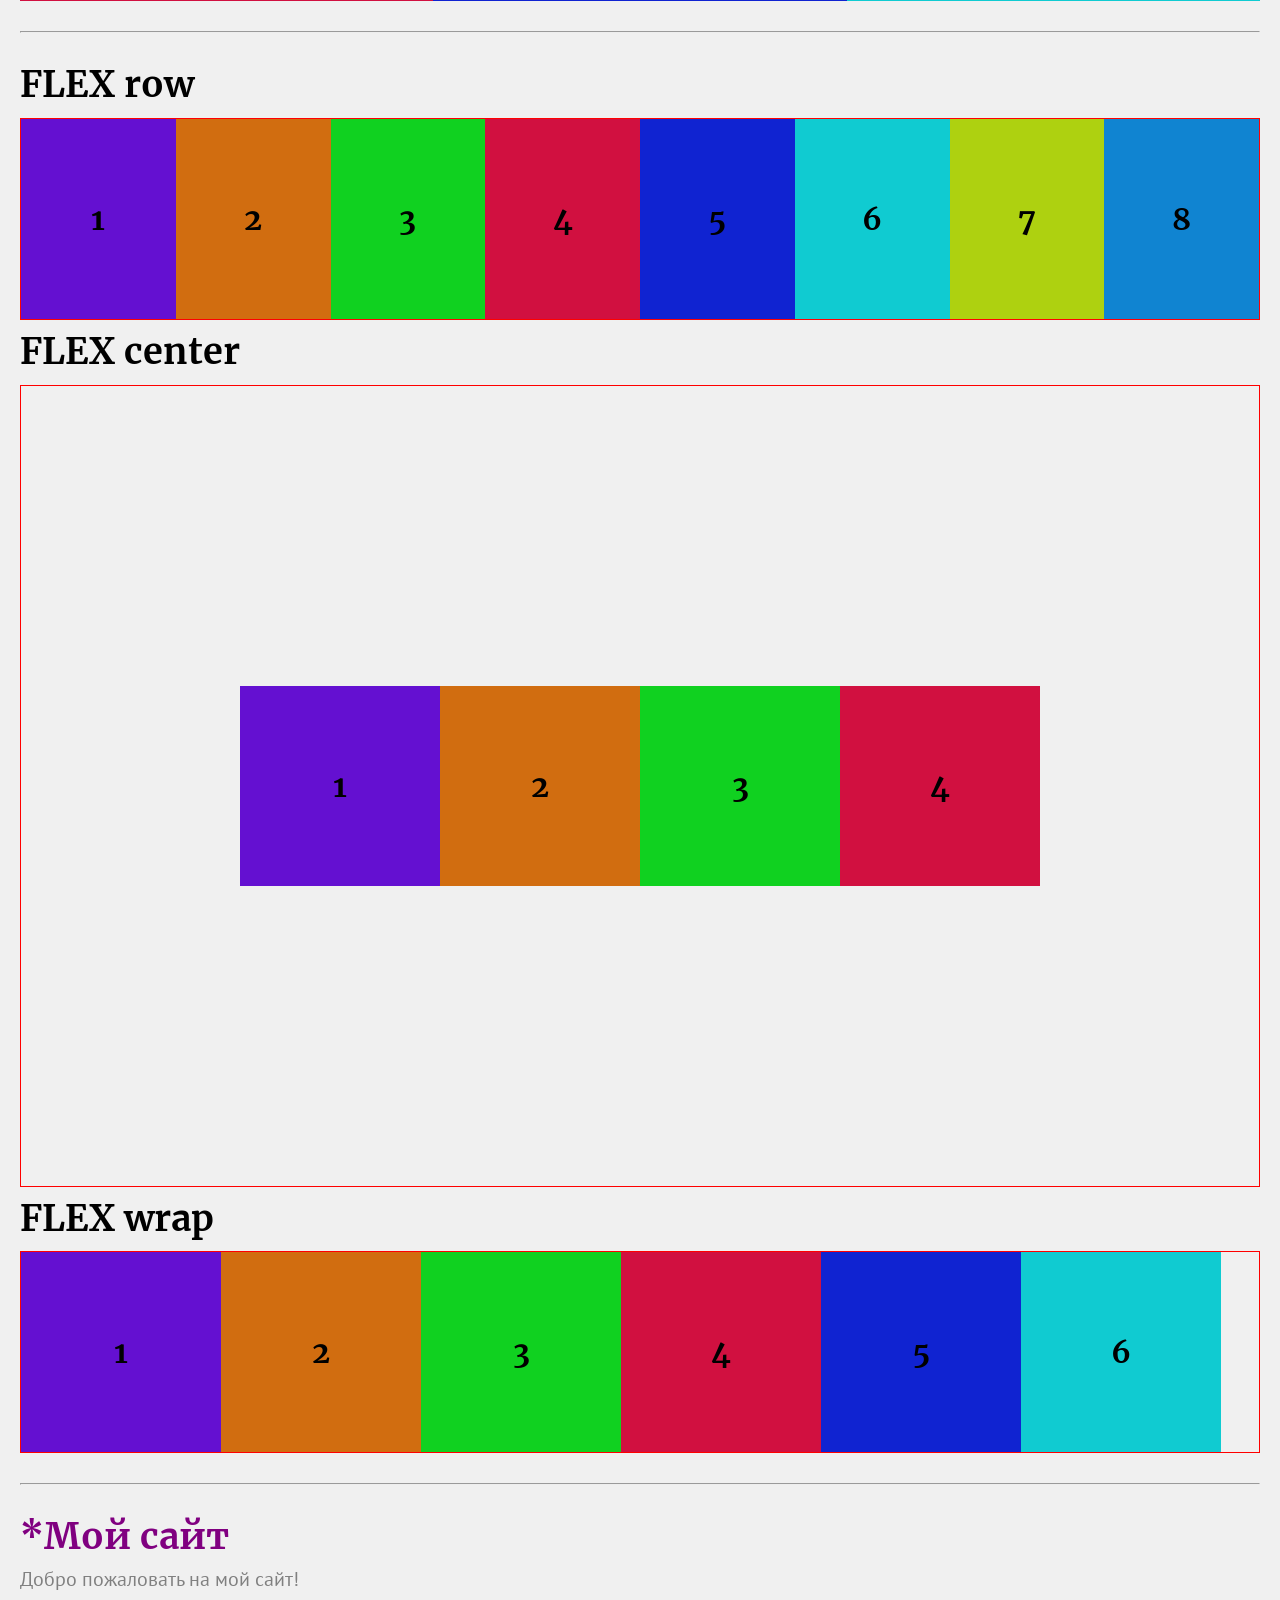
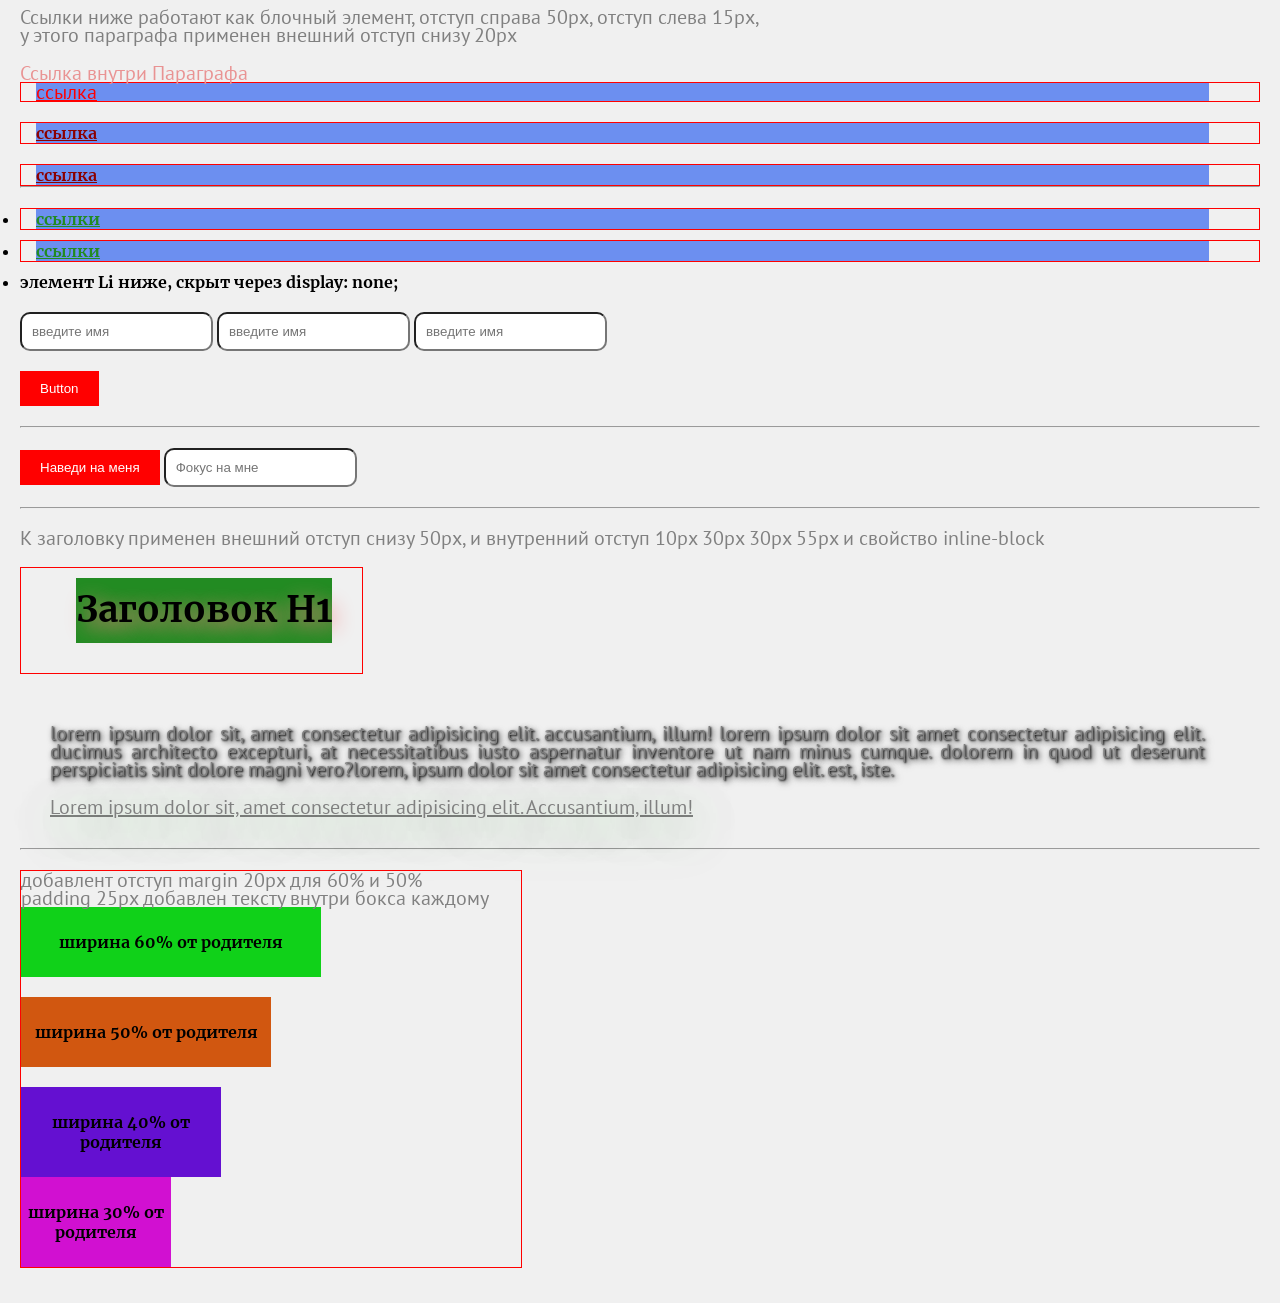
==== commit 82d584cc: "lesson38" ====
--- a/css.html
+++ b/css.html
@@ -42,6 +42,13 @@
 
         <main class="main">
             <div class="container">
+                <section class="transform">
+                    <h1 class="transform-title">Изменение размера</h1>
+                    <div class="transform-container">
+                        <div class="transform-block"></div>
+                    </div>
+                </section>
+                <hr>
                 <section class="animation">
                     <h1 class="dimentions-title">Переход</h1>
                     <div class="animation-container">
--- a/css/style.css
+++ b/css/style.css
@@ -754,7 +754,7 @@
   animation-name: round-block;
   animation-duration: 3s;
   animation-timing-function: linear;
-  animation-iteration-count: infinite;
+  animation-iteration-count: 1;
 }
 
 @keyframes round-block {
@@ -767,4 +767,35 @@
 }
 .animation-container:hover .animation-block {
   animation-play-state: paused;
+}
+
+.transform-container {
+  width: 300px;
+  height: 300px;
+  display: flex;
+  justify-content: center;
+  align-items: center;
+  border: 1px solid red;
+  margin: 0 auto;
+}
+
+.transform-block {
+  width: 150px;
+  height: 150px;
+  background-color: #00008b;
+  transition: transform 0.2s linear;
+  animation-name: block;
+  animation-duration: 3s;
+  animation-timing-function: ease-in;
+  animation-iteration-count: 2;
+  animation-fill-mode: backwards;
+}
+
+@keyframes block {
+  0% {
+    transform: scale(1);
+  }
+  100% {
+    transform: scale(1.5);
+  }
 }/*# sourceMappingURL=style.css.map */
